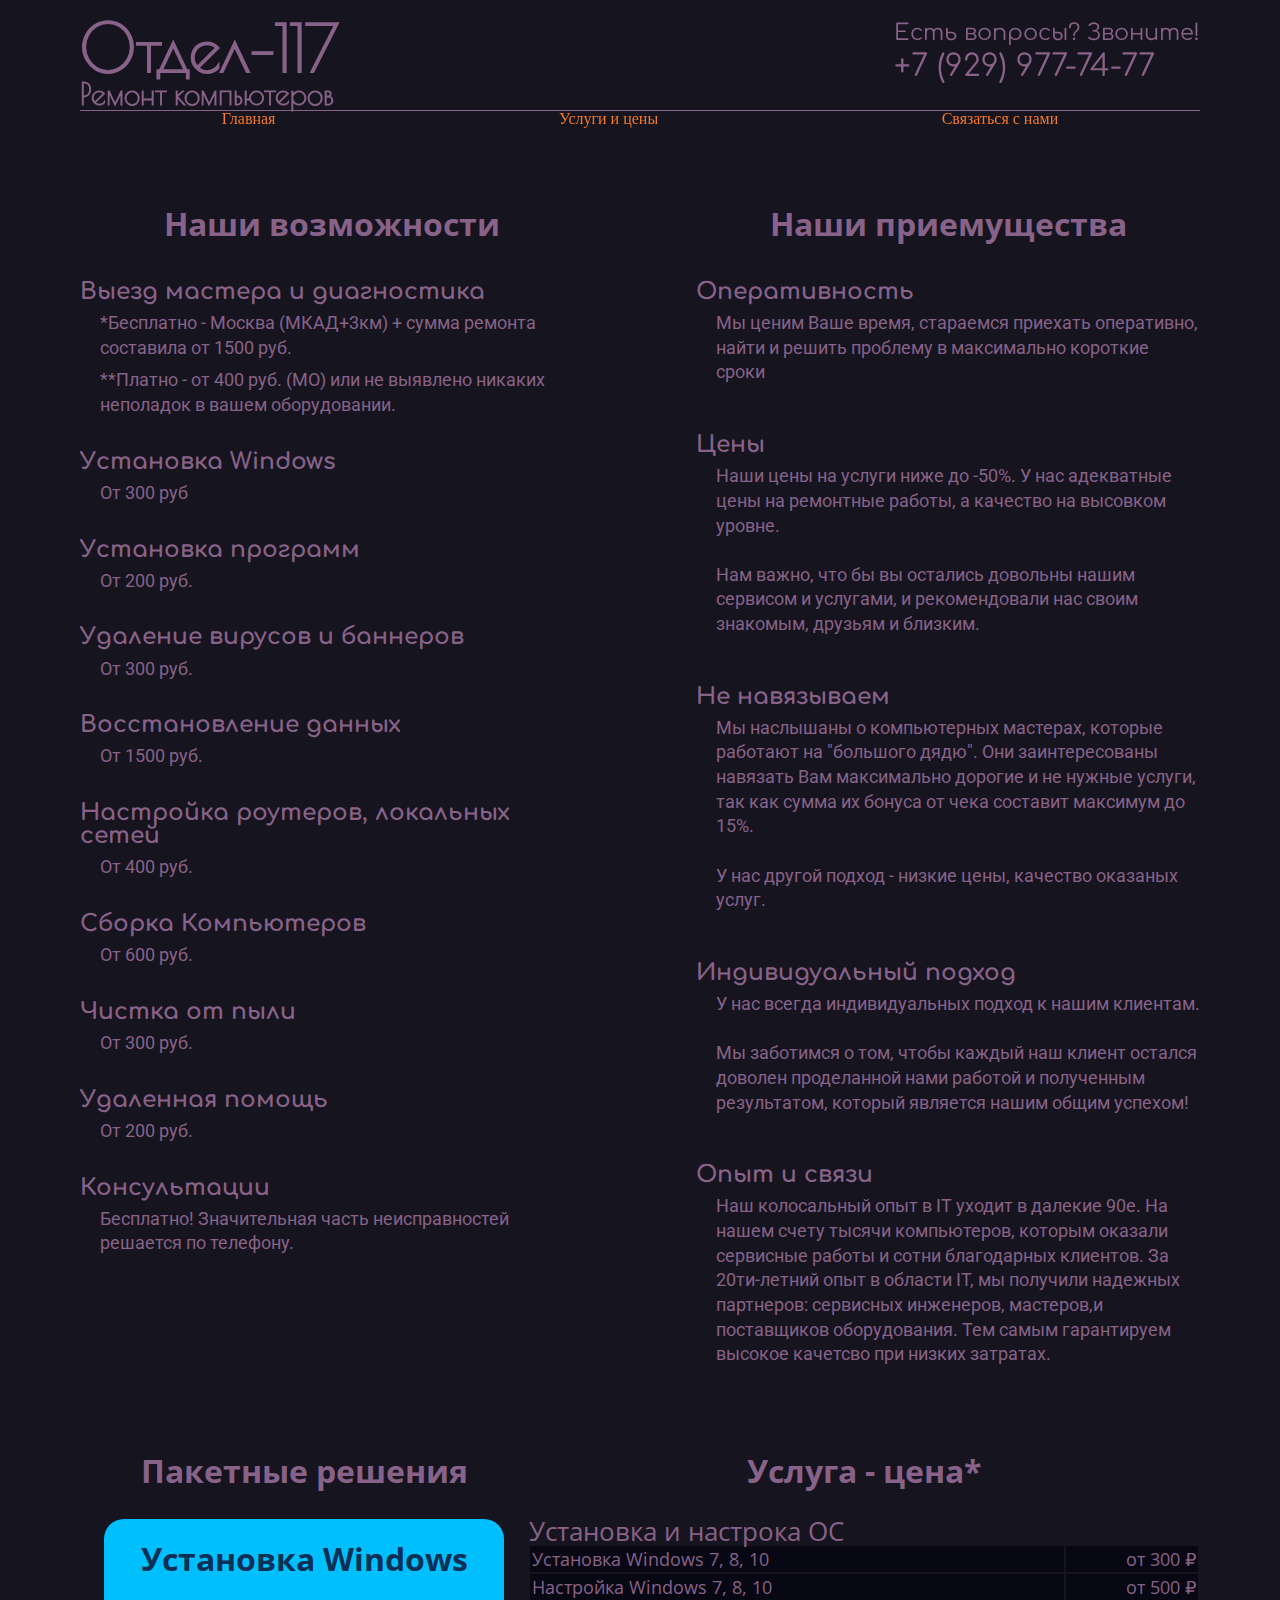
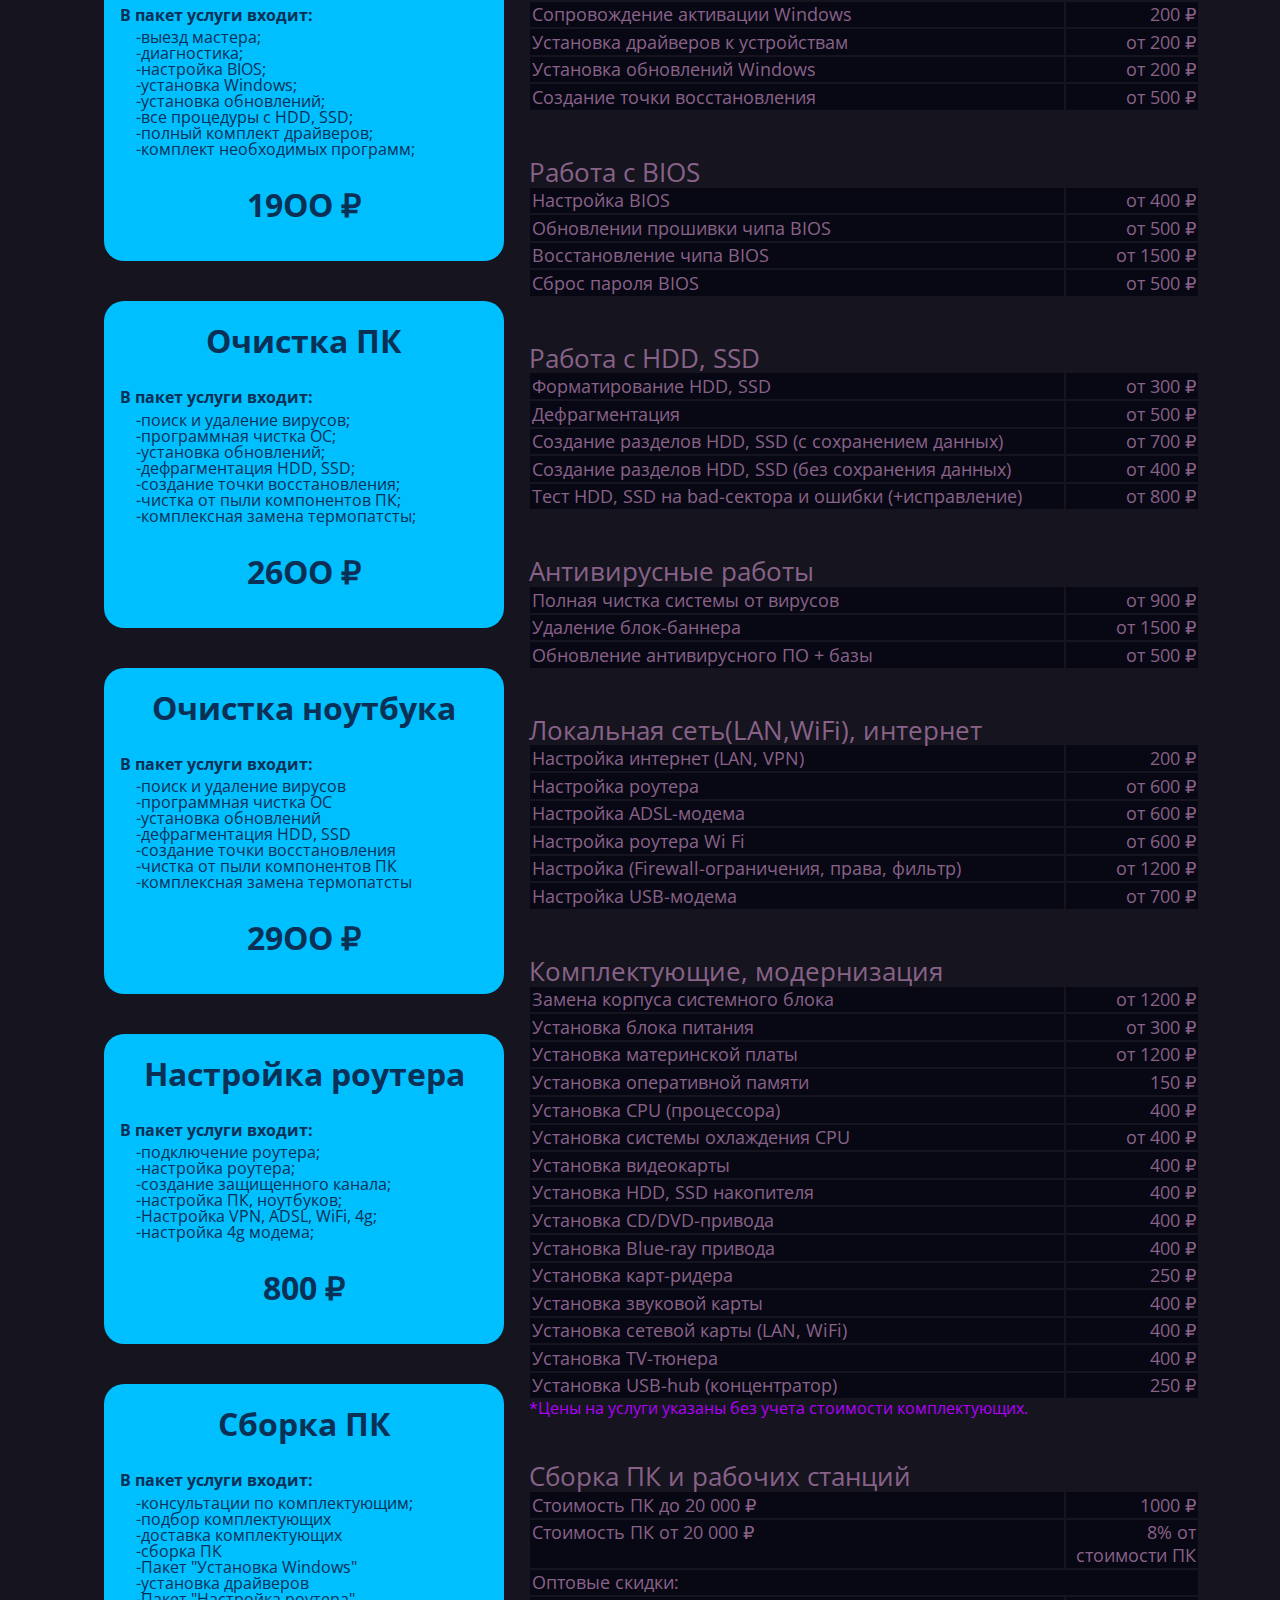
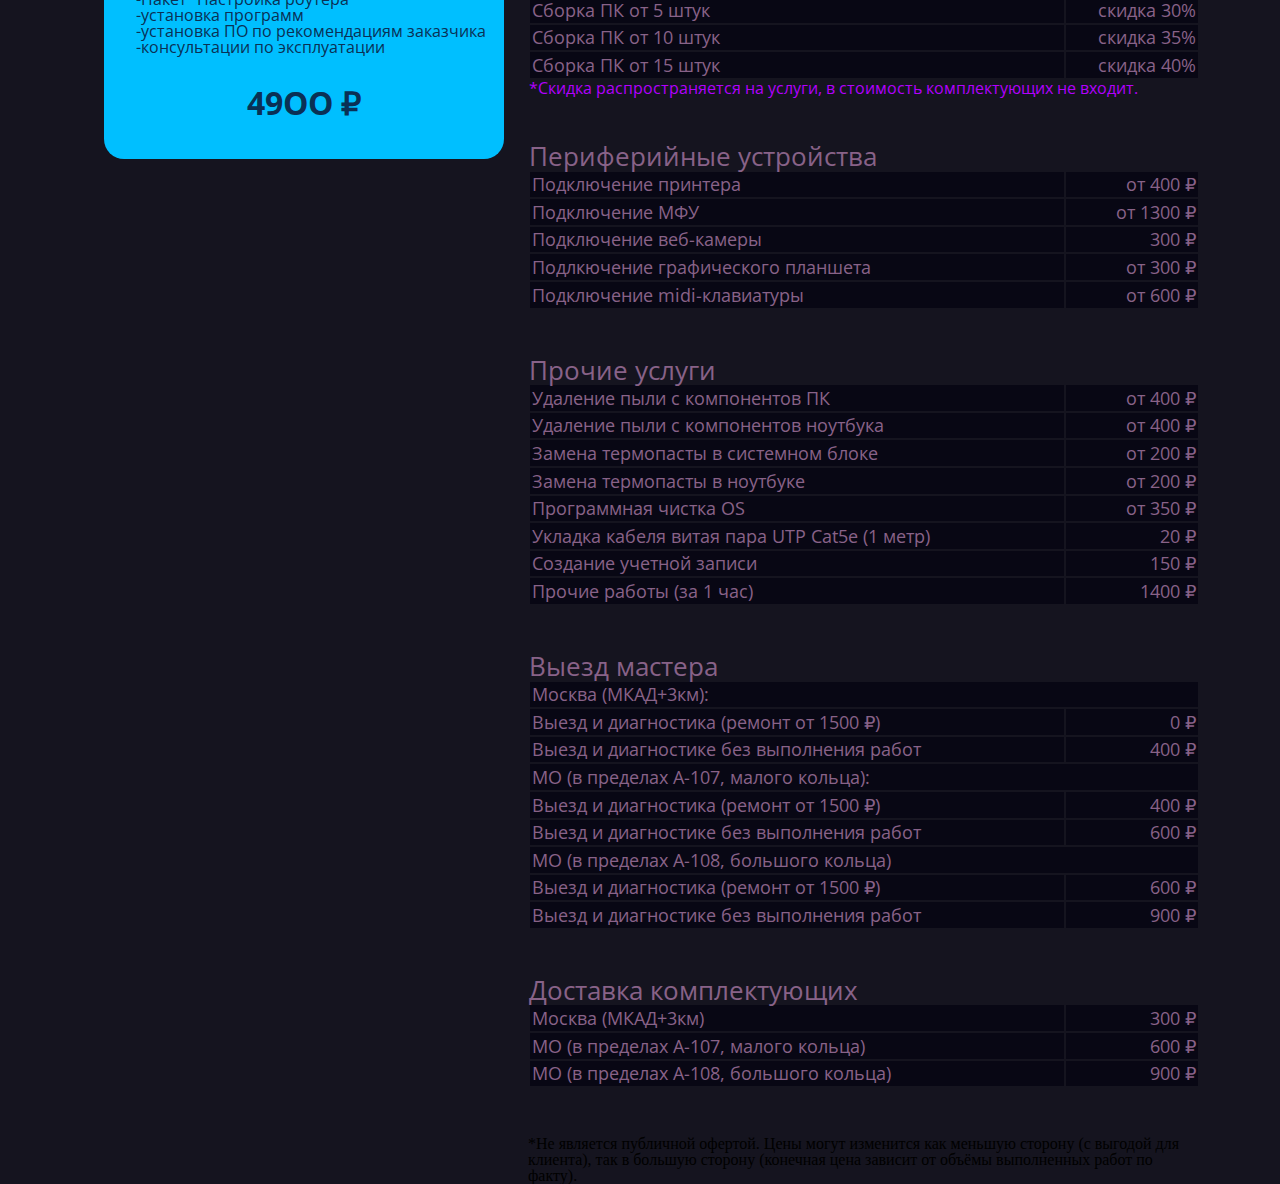
==== index.html @ b7748a97 "доработки" ====
<!DOCTYPE html>
<html lang="en" dir="ltr">
  <head>
    <!-- meta -->
    <meta charset="utf-8">
    <meta name="viewport" content="width=device-width, initial-scale=1.0">
    <!-- style -->
    <link href="./res/css/reset.css" type="text/css" rel="stylesheet">
    <link href="./res/css/style.css" type="text/css" rel="stylesheet">
    <!-- fonts -->
    <link href="https://fonts.googleapis.com/css?family=Comfortaa:400,700|Roboto:400,700" rel="stylesheet">
    <link href="https://fonts.googleapis.com/css?family=Open+Sans:400,600,700&amp;subset=cyrillic" rel="stylesheet">
    <link href="https://fonts.googleapis.com/css?family=Poiret+One" rel="stylesheet">
    <!--
        font-family: 'Roboto', sans-serif;
        font-family: 'Comfortaa', cursive;
        font-family: 'Open Sans', sans-serif;
        font-family: 'Poiret One', cursive;
    -->
    <!-- favicon -->
    <link rel="shortcut icon" href="./res/img/favicon.ico" type="image/x-icon">
    <!-- title -->
    <title>Компьютерный сервис</title>
  </head>
  <body>

    <header>
      <div class="devider">
        <section class="topSection">
          <!--- Для лого и телефона -->
          <div class="logo">
            <h2>Oтдел-117</h2>
            <h1>Ремонт компьютеров</h1>
          </div>

          <div class="telephone">
            <h3>Есть вопросы? Звоните!</h3>
            <h4>+7 (929) 977-74-77</h3>
          </div>
        </section>

        <section class="bottomSection">
          <!-- для навигации -->
          <ul>
            <li><a href="#scope">Главная</a></li>
            <li><a href="#servicesAndPrices">Услуги и цены</a></li>
            <li><a href="#">Связаться с нами</a></li>
          </ul>
        </section>
      </div>
    </header>

    <main>
        <section id="scope">
          <div class="devider">
            <!-- Возможности -->
            <div class="ourAbility">
              <h3>Наши возможности</h3>

              <div class="description">
                <h4>Выезд мастера и диагностика</h4>
                <p>*Бесплатно - Москва (МКАД+3км) + сумма ремонта составила от 1500 руб.</p>
                <p>**Платно - от 400 руб. (МО) или не выявлено никаких неполадок в вашем оборудовании.</p>
              </div>

              <div class="description">
                <h4>Установка Windows</h4>
                <p>От 300 руб</p>
              </div>

              <div class="description">
                <h4>Установка программ</h4>
                <p>От 200 руб.</p>
              </div>

              <div class="description">
                <h4>Удаление вирусов и баннеров</h4>
                <p>От 300 руб.</p>
              </div>

              <div class="description">
                <h4>Восстановление данных</h4>
                <p>От 1500 руб.</p>
              </div>

              <div class="description">
                <h4>Настройка роутеров, локальных сетей</h4>
                <p>От 400 руб.</p>
              </div>

              <div class="description">
                <h4>Сборка Компьютеров</h4>
                <p>От 600 руб.</p>
              </div>

              <div class="description">
                <h4>Чистка от пыли</h4>
                <p>От 300 руб.</p>
              </div>

              <div class="description">
                <h4>Удаленная помощь</h4>
                <p>От 200 руб.</p>
              </div>

              <div class="description">
                <h4>Консультации</h4>
                <p>Бесплатно! Значительная часть неисправностей решается по телефону.</p>
              </div>
            </div> <!-- end .ourAbility-->

            <!-- Приемущества -->
            <div class="ourAdvantage">
              <h3>Наши приемущества</h3>

              <div class="description">
                <h4>Оперативность</h4>
                <p>Мы ценим Ваше время, стараемся приехать оперативно, найти и решить проблему в максимально короткие сроки</p>
              </div>

              <div class="description">
                <h4>Цены</h4>
                <p>Наши цены на услуги ниже до -50%. У нас адекватные цены на ремонтные работы, а качество на высовком уровне. <br><br>

                  Нам важно, что бы вы остались довольны нашим сервисом и услугами, и рекомендовали нас своим знакомым, друзьям и близким.</p>
              </div>

              <div class="description">
                <h4>Не навязываем</h4>
                <p>Мы наслышаны о компьютерных мастерах, которые работают на "большого дядю". Они заинтересованы навязать Вам максимально
                  дорогие и не нужные услуги, так как сумма их бонуса от чека составит максимум до 15%.<br><br>

                  У нас другой подход - низкие цены, качество оказаных услуг.</p>
              </div>

              <div class="description">
                <h4>Индивидуальный подход</h4>
                <p>У нас всегда индивидуальных подход к нашим клиентам.​ <br><br>

                  Мы заботимся о том, чтобы каждый наш клиент остался доволен проделанной нами работой и полученным результатом, который
                  является нашим общим успехом!</p>
              </div>

              <div class="description">
                <h4>Опыт и связи</h4>
                <p>Наш колосальный опыт в IT уходит в далекие 90е. На нашем счету тысячи компьютеров, которым оказали сервисные работы и
                  сотни благодарных клиентов. За 20ти-летний опыт в области IT, мы получили надежных партнеров: сервисных инженеров,
                  мастеров,и поставщиков оборудования. Тем самым гарантируем высокое качетсво при низких затратах.</p>
              </div>
            </div><!-- end .ourAdvantage-->
          </div>
        </section>

        <section id="servicesAndPrices">
          <div class="devider">

            <div class="packageSolution">
              <!-- Пакетные решения -->
              <h3>Пакетные решения</h3>

              <div class="solutionBox">
                <h4>Установка Windows</h4>
                <ul>
                  <li>В пакет услуги входит:</li>
                  <li>-выезд мастера;</li>
                  <li>-диагностика;</li>
                  <li>-настройка BIOS;</li>
                  <li>-установка Windows;</li>
                  <li>-установка обновлений;</li>
                  <li>-все процедуры с HDD, SSD;</li>
                  <li>-полный комплект драйверов;</li>
                  <li>-комплект необходимых программ;</li>
                </ul>
                <p>19OO ₽</p>
              </div>

              <div class="solutionBox">
                <h4>Очистка ПК</h4>
                <ul>
                  <li>В пакет услуги входит:</li>
                  <li>-поиск и удаление вирусов;</li>
                  <li>-программная чистка ОС;</li>
                  <li>-установка обновлений;</li>
                  <li>-дефрагментация HDD, SSD;</li>
                  <li>-создание точки восстановления;</li>
                  <li>-чистка от пыли компонентов ПК;</li>
                  <li>-комплексная замена термопатсты;</li>
                </ul>
                <p>26OO ₽</p>
              </div>

              <div class="solutionBox">
                <h4>Очистка ноутбука</h4>
                <ul>
                  <li>В пакет услуги входит:</li>
                  <li>-поиск и удаление вирусов</li>
                  <li>-программная чистка ОС</li>
                  <li>-установка обновлений</li>
                  <li>-дефрагментация HDD, SSD</li>
                  <li>-создание точки восстановления</li>
                  <li>-чистка от пыли компонентов ПК</li>
                  <li>-комплексная замена термопатсты </li>
                </ul>
                <p>29OO ₽</p>
              </div>

              <div class="solutionBox">
                <h4>Настройка роутера</h4>
                <ul>
                  <li>В пакет услуги входит:</li>
                  <li>-подключение роутера;</li>
                  <li>-настройка роутера;</li>
                  <li>-создание защищенного канала;</li>
                  <li>-настройка ПК, ноутбуков;</li>
                  <li>-Настройка VPN, ADSL, WiFi, 4g;</li>
                  <li>-настройка 4g модема;</li>
                </ul>
                <p>800 ₽</p>
              </div>

              <div class="solutionBox">
                <h4>Сборка ПК</h4>
                <ul>
                  <li>В пакет услуги входит:</li>
                  <li>-консультации по комплектующим;</li>
                  <li>-подбор комплектующих</li>
                  <li>-доставка комплектующих</li>
                  <li>-сборка ПК</li>
                  <li>-Пакет "Установка Windows"</li>
                  <li>-установка драйверов</li>
                  <li>-Пакет "Настройка роутера"</li>
                  <li>-установка программ</li>
                  <li>-установка ПО по рекомендациям заказчика</li>
                  <li>-консультации по эксплуатации</li>
                </ul>
                <p>49OO ₽</p>
              </div>

            </div>

            <div class="miniPrice">
              <!-- услуги и цены -->
              <h3>Услуга - цена*</h3>

              <table> <!-- Установка и настрока ОС -->
                <thead>
                  <tr>
                    <th colspan="2">Установка и настрока ОС</th>
                  </tr>
                </thead>

                <tbody>
                  <tr>
                    <td>Установка Windows 7, 8, 10</td>
                    <td>от 300 ₽</td>
                  </tr>

                  <tr>
                    <td>Настройка Windows 7, 8, 10</td>
                    <td>от 500 ₽</td>
                  </tr>

                  <tr>
                    <td>Сопровождение активации Windows</td>
                    <td>200 ₽</td>
                  </tr>

                  <tr>
                    <td>Установка драйверов к устройствам</td>
                    <td>от 200 ₽</td>
                  </tr>

                  <tr>
                    <td>Установка обновлений Windows</td>
                    <td>от 200 ₽</td>
                  </tr>

                  <tr>
                    <td>Создание точки восстановления</td>
                    <td>от 500 ₽</td>
                  </tr>
                </tbody>
              </table>

              <table> <!-- Работа с BIOS -->
                <thead>
                  <tr>
                    <th colspan="2">Работа с BIOS</th>
                  </tr>
                </thead>

                <tbody>
                  <tr>
                    <td>Настройка BIOS</td>
                    <td>от 400 ₽</td>
                  </tr>
                  <tr>
                    <td>Обновлении прошивки чипа BIOS</td>
                    <td>от 500 ₽</td>
                  </tr>
                  <tr>
                    <td>Восстановление чипа BIOS</td>
                    <td>от 1500 ₽</td>
                  </tr>
                  <tr>
                    <td>Сброс пароля BIOS</td>
                    <td>от 500 ₽</td>
                  </tr>
                </tbody>
              </table>

              <table> <!-- Работа с HDD, SSD -->
                <thead>
                  <tr>
                    <th colspan="2">Работа с HDD, SSD</th>
                  </tr>
                </thead>

                <tbody>
                  <tr>
                    <td>Форматирование HDD, SSD</td>
                    <td>от 300 ₽</td>
                  </tr>
                  <tr>
                    <td>Дефрагментация</td>
                    <td>от 500 ₽</td>
                  </tr>
                  <tr>
                    <td>Создание разделов HDD, SSD (с сохранением данных)</td>
                    <td>от 700 ₽</td>
                  </tr>
                  <tr>
                    <td>Создание разделов HDD, SSD (без сохранения данных)</td>
                    <td>от 400 ₽</td>
                  </tr>
                  <tr>
                    <td>Тест HDD, SSD  на bad-сектора и ошибки (+исправление)</td>
                    <td>от 800 ₽</td>
                  </tr>
                </tbody>
              </table>

              <table> <!-- Антивирусные работы -->
                <thead>
                  <tr>
                    <th colspan="2">Антивирусные работы</th>
                  </tr>
                </thead>

                <tbody>
                  <tr>
                    <td>Полная чистка системы от вирусов</td>
                    <td>от 900 ₽</td>
                  </tr>
                  <tr>
                    <td>Удаление блок-баннера</td>
                    <td>от 1500 ₽</td>
                  </tr>
                  <tr>
                    <td>Обновление антивирусного ПО + базы</td>
                    <td>от 500 ₽</td>
                  </tr>
                </tbody>
              </table>

              <table> <!-- Локальная сеть(LAN,WiFi), интернет -->
                <thead>
                  <tr>
                    <th colspan="2">Локальная сеть(LAN,WiFi), интернет</th>
                  </tr>
                </thead>

                <tbody>
                  <tr>
                    <td>Настройка интернет (LAN, VPN)</td>
                    <td>200 ₽</td>
                  </tr>

                  <tr>
                    <td>Настройка роутера</td>
                    <td>от 600 ₽</td>
                  </tr>

                  <tr>
                    <td>Настройка ADSL-модема</td>
                    <td>от 600 ₽</td>
                  </tr>

                  <tr>
                    <td>Настройка роутера Wi Fi</td>
                    <td>от 600 ₽</td>
                  </tr>

                  <tr>
                    <td>Настройка (Firewall-ограничения, права, фильтр)</td>
                    <td>от  1200 ₽</td>
                  </tr>

                  <tr>
                    <td>Настройка USB-модема</td>
                    <td>от 700 ₽</td>
                  </tr>
                </tbody>
              </table>

              <table> <!-- Комплектующие, модернизация -->
                <thead>
                  <tr>
                    <th colspan="2">Комплектующие, модернизация</th>
                  </tr>
                </thead>

                <tbody>
                  <tr>
                    <td>Замена корпуса системного блока</td>
                    <td>от 1200 ₽</td>
                  </tr>
                  <tr>
                    <td>Установка блока питания</td>
                    <td>от 300 ₽</td>
                  </tr>
                  <tr>
                    <td>Установка материнской платы</td>
                    <td>от 1200 ₽</td>
                  </tr>
                  <tr>
                    <td>Установка оперативной памяти</td>
                    <td>150 ₽</td>
                  </tr>
                  <tr>
                    <td>Установка CPU (процессора)</td>
                    <td>400 ₽</td>
                  </tr>
                  <tr>
                    <td>Установка системы охлаждения CPU</td>
                    <td>от 400 ₽</td>
                  </tr>
                  <tr>
                    <td>Установка видеокарты</td>
                    <td>400 ₽</td>
                  </tr>
                  <tr>
                    <td>Установка HDD, SSD накопителя</td>
                    <td>400 ₽</td>
                  </tr>
                  <tr>
                    <td>Установка CD/DVD-привода</td>
                    <td>400 ₽</td>
                  </tr>
                  <tr>
                    <td>Установка Blue-ray привода</td>
                    <td>400 ₽</td>
                  </tr>
                  <tr>
                    <td>Установка карт-ридера</td>
                    <td>250 ₽</td>
                  </tr>
                  <tr>
                    <td>Установка звуковой карты</td>
                    <td>400 ₽</td>
                  </tr>
                  <tr>
                    <td>Установка сетевой карты (LAN, WiFi)</td>
                    <td>400 ₽</td>
                  </tr>
                  <tr>
                    <td>Установка TV-тюнера</td>
                    <td>400 ₽</td>
                  </tr>
                  <tr>
                    <td>Установка USB-hub (концентратор)</td>
                    <td>250 ₽</td>
                  </tr>
                </tbody>

                <tfoot>
                  <tr>
                    <td colspan="2">*Цены на услуги указаны без учета стоимости комплектующих.</td>
                  </tr>
                </tfoot>
              </table>

              <table> <!-- Сборка ПК и рабочих станций -->
                <thead>
                  <tr>
                    <th colspan="2">Сборка ПК и рабочих станций</th>
                  </tr>
                </thead>

                <tbody>
                  <tr>
                    <td>Стоимость ПК до 20 000 ₽</td>
                    <td>1000 ₽</td>
                  </tr>
                  <tr>
                    <td>Стоимость ПК от 20 000 ₽</td>
                    <td>8% от стоимости ПК</td>
                  </tr>
                  <tr>
                    <!--пустая -->
                  </tr>
                  <tr>
                    <td colspan="2">Оптовые скидки:</td>
                  </tr>
                  <tr>
                    <td>Сборка ПК от 5 штук</td>
                    <td>скидка 30%</td>
                  </tr>
                  <tr>
                    <td>Сборка ПК от 10 штук</td>
                    <td>скидка 35%</td>
                  </tr>
                  <tr>
                    <td>Сборка ПК от 15 штук</td>
                    <td>скидка 40%</td>
                  </tr>
                </tbody>

                <tfoot>
                  <tr>
                    <td colspan="2">*Скидка распространяется на услуги, в стоимость комплектующих не входит.</td>
                  </tr>
                </tfoot>
              </table>

              <table> <!-- Периферийные устройства -->
                <thead>
                  <tr>
                    <th colspan="2">Периферийные устройства</th>
                  </tr>
                </thead>

                <tbody>
                  <tr>
                    <td>Подключение принтера</td>
                    <td>от 400 ₽</td>
                  </tr>
                  <tr>
                    <td>Подключение МФУ</td>
                    <td>от 1300 ₽</td>
                  </tr>
                  <tr>
                    <td>Подключение веб-камеры</td>
                    <td>300 ₽</td>
                  </tr>
                  <tr>
                    <td>Подлкючение графического планшета</td>
                    <td>от 300 ₽</td>
                  </tr>
                  <tr>
                    <td>Подключение midi-клавиатуры</td>
                    <td>от 600 ₽</td>
                  </tr>
                </tbody>
              </table>

              <table> <!-- Прочие услуги -->
                <thead>
                  <tr>
                    <th colspan="2">Прочие услуги</th>
                  </tr>
                </thead>

                <tbody>
                  <tr>
                    <td>Удаление пыли с компонентов ПК</td>
                    <td>от 400 ₽</td>
                  </tr>
                  <tr>
                    <td>Удаление пыли с компонентов ноутбука</td>
                    <td>от 400 ₽</td>
                  </tr>
                  <tr>
                    <td>Замена термопасты в системном блоке</td>
                    <td>от 200 ₽</td>
                  </tr>
                  <tr>
                    <td>Замена термопасты в ноутбуке</td>
                    <td>от 200 ₽</td>
                  </tr>
                  <tr>
                    <td>Программная чистка OS</td>
                    <td>от 350 ₽</td>
                  </tr>
                  <tr>
                    <td>Укладка кабеля витая пара UTP Cat5e (1 метр)</td>
                    <td>20 ₽</td>
                  </tr>
                  <tr>
                    <td>Создание учетной записи</td>
                    <td>150 ₽</td>
                  </tr>
                  <tr>
                    <td>Прочие работы (за 1 час)</td>
                    <td>1400 ₽</td>
                  </tr>
                </tbody>
              </table>

              <table> <!-- Выезд мастера -->
                <thead>
                  <tr>
                    <th colspan="2">Выезд мастера</th>
                  </tr>
                </thead>

                <tbody>
                  <tr>
                    <td colspan="2">Москва (МКАД+3км):</td>
                  </tr>
                  <tr>
                    <td>Выезд и диагностика (ремонт от 1500 ₽)</td>
                    <td>0 ₽</td>
                  </tr>
                  <tr>
                    <td>Выезд и диагностике без выполнения работ</td>
                    <td>400 ₽</td>
                  </tr>
                  <tr colspan="2">
                    <!-- пустая -->
                  </tr>
                  <tr>
                    <td colspan="2">МО (в пределах А-107, малого кольца):</td>
                  </tr>
                  <tr>
                    <td>Выезд и диагностика (ремонт от 1500 ₽)</td>
                    <td>400 ₽</td>
                  </tr>
                  <tr>
                    <td>Выезд и диагностике без выполнения работ</td>
                    <td>600 ₽</td>
                  </tr>
                  <tr colspan="2">
                    <!-- пустая -->
                  </tr>
                  <tr>
                    <td colspan="2">МО (в пределах А-108, большого кольца)</td>
                  </tr>
                  <tr>
                    <td>Выезд и диагностика (ремонт от 1500 ₽)</td>
                    <td>600 ₽</td>
                  </tr>
                  <tr>
                    <td>Выезд и диагностике без выполнения работ</td>
                    <td>900 ₽</td>
                  </tr>
                </tbody>
              </table>

              <table> <!-- Доставка комплектующих -->
                <thead>
                  <tr>
                    <th colspan="2">Доставка комплектующих</th>
                  </tr>
                </thead>

                <tbody>
                  <tr>
                    <td>Москва (МКАД+3км)</td>
                    <td>300 ₽</td>
                  </tr>
                  <tr>
                    <td>МО (в пределах А-107, малого кольца)</td>
                    <td>600 ₽</td>
                  </tr>
                  <tr>
                    <td>МО (в пределах А-108, большого кольца)</td>
                    <td>900 ₽</td>
                  </tr>
                </tbody>
              </table>

              <div class="">
                <p>
                  *Не является публичной офертой. Цены могут изменится как меньшую сторону (с выгодой для клиента),
                  так в большую сторону (конечная цена зависит от объёмы выполненных работ по факту).​
                </p>
              </div>

            </div>
          </div>
        </section>


    </main>

    <footer>

    </footer>
  </body>
</html>
---- res/css/style.css ----
@charset "UTF-8";
body {
  display: flex;
  flex-direction: column;
  justify-content: center;
  align-items: center;
  font-size: 16px;
  background-color: #15141f; }
  body header {
    position: fixed;
    top: 0rem;
    z-index: 20;
    color: #886288;
    background-color: #15141f; }
    body header .devider {
      width: 70rem;
      display: flex;
      flex-direction: column;
      margin-top: 1rem; }
      body header .devider .topSection {
        display: flex;
        flex-direction: row;
        border-bottom: 1px solid #886288;
        justify-content: space-between; }
        body header .devider .topSection .logo h2 {
          font-family: 'Poiret One', cursive;
          font-size: 4rem;
          font-weight: bold; }
        body header .devider .topSection .logo h1 {
          font-family: 'Poiret One', cursive;
          font-size: 1.85rem;
          font-weight: bold; }
        body header .devider .topSection .telephone {
          margin-top: 0.4rem; }
          body header .devider .topSection .telephone h3 {
            font-family: 'Comfortaa', cursive;
            font-size: 1.4rem; }
          body header .devider .topSection .telephone h4 {
            margin-top: 0.4rem;
            font-family: 'Comfortaa', cursive;
            font-size: 1.9rem; }
      body header .devider .bottomSection ul {
        display: flex;
        justify-content: space-around; }
        body header .devider .bottomSection ul li {
          display: inline-block; }
          body header .devider .bottomSection ul li a {
            color: #f27927;
            text-decoration: none; }
  body main {
    margin-top: 10rem; }
    body main #scope {
      width: 100%;
      margin-top: 2rem;
      display: flex;
      flex-direction: row; }
      body main #scope .devider {
        width: 70rem;
        display: flex;
        flex-direction: row;
        margin-top: 1rem;
        justify-content: space-between; }
        body main #scope .devider .ourAbility {
          /* ╤Б╨╗╨╡╨▓╨░ */
          width: 45%;
          display: flex;
          flex-direction: column; }
          body main #scope .devider .ourAbility h3 {
            font-size: 2rem;
            text-align: center;
            margin-bottom: 2rem;
            font-weight: bold;
            font-family: 'Open Sans', sans-serif;
            color: #886288; }
          body main #scope .devider .ourAbility .description {
            margin-top: 0.5rem;
            margin-bottom: 1.5rem; }
            body main #scope .devider .ourAbility .description h4 {
              font-size: 1.45rem;
              font-family: 'Comfortaa', cursive;
              font-weight: bold;
              color: #886288; }
            body main #scope .devider .ourAbility .description p {
              margin-top: 0.5rem;
              margin-left: 20px;
              font-size: 1.1rem;
              font-family: 'Roboto', sans-serif;
              line-height: 1.4;
              color: #886288; }
        body main #scope .devider .ourAdvantage {
          /* ╤Б╨┐╤А╨░╨▓╨░ */
          width: 45%;
          display: flex;
          flex-direction: column; }
          body main #scope .devider .ourAdvantage h3 {
            text-align: center;
            font-size: 2rem;
            margin-bottom: 2rem;
            font-family: 'Open Sans', sans-serif;
            font-weight: bold;
            color: #886288; }
          body main #scope .devider .ourAdvantage .description {
            margin-top: 0.5rem;
            margin-bottom: 2.5rem; }
            body main #scope .devider .ourAdvantage .description h4 {
              font-size: 1.45rem;
              font-family: 'Comfortaa', cursive;
              font-weight: bold;
              color: #886288; }
            body main #scope .devider .ourAdvantage .description p {
              margin-top: 0.5rem;
              margin-left: 20px;
              font-size: 1.1rem;
              font-family: 'Roboto', sans-serif;
              line-height: 1.4;
              color: #886288; }
    body main #servicesAndPrices {
      width: 100%;
      margin-top: 2rem;
      display: flex;
      flex-direction: row; }
      body main #servicesAndPrices .devider {
        width: 70rem;
        display: flex;
        flex-direction: row;
        margin-top: 1rem; }
        body main #servicesAndPrices .devider .packageSolution {
          width: 40%; }
          body main #servicesAndPrices .devider .packageSolution h3 {
            font-size: 2rem;
            text-align: center;
            margin-bottom: 2rem;
            font-weight: bold;
            font-family: 'Open Sans', sans-serif;
            color: #886288; }
          body main #servicesAndPrices .devider .packageSolution .solutionBox {
            border-radius: 20px;
            background-color: #00BFFF;
            width: auto;
            margin: 0 1.5rem;
            margin-bottom: 2.5rem;
            color: #0A3055;
            font-family: 'Open Sans', sans-serif; }
            body main #servicesAndPrices .devider .packageSolution .solutionBox h4 {
              text-align: center;
              padding-top: 1.5rem;
              margin-bottom: 2rem;
              font-size: 2rem;
              font-weight: bold; }
            body main #servicesAndPrices .devider .packageSolution .solutionBox ul li {
              margin-left: 2rem; }
              body main #servicesAndPrices .devider .packageSolution .solutionBox ul li:first-child {
                margin-left: 1rem;
                padding-bottom: 0.4rem;
                font-weight: bold; }
            body main #servicesAndPrices .devider .packageSolution .solutionBox p {
              text-align: center;
              margin-top: 2rem;
              padding-bottom: 2.5rem;
              font-size: 2rem;
              font-weight: bold; }
        body main #servicesAndPrices .devider .miniPrice {
          width: 60%; }
          body main #servicesAndPrices .devider .miniPrice h3 {
            font-size: 2rem;
            text-align: center;
            margin-bottom: 2rem;
            font-weight: bold;
            font-family: 'Open Sans', sans-serif;
            color: #886288; }
          body main #servicesAndPrices .devider .miniPrice table {
            margin-bottom: 3rem;
            font-family: 'Open Sans', sans-serif;
            color: #886288;
            width: 100%; }
            body main #servicesAndPrices .devider .miniPrice table thead tr {
              padding-bottom: 1rem; }
              body main #servicesAndPrices .devider .miniPrice table thead tr th {
                font-size: 1.6rem;
                text-align: left; }
            body main #servicesAndPrices .devider .miniPrice table tbody {
              font-size: 1.1rem; }
              body main #servicesAndPrices .devider .miniPrice table tbody tr {
                background-color: #080714;
                line-height: 1.4rem; }
                body main #servicesAndPrices .devider .miniPrice table tbody tr td {
                  border: 2px solid #15141f;
                  padding: 0.1rem; }
                  body main #servicesAndPrices .devider .miniPrice table tbody tr td:nth-child(2) {
                    text-align: right;
                    width: 20%; }
            body main #servicesAndPrices .devider .miniPrice table tfoot {
              color: #b200fd; }

/*# sourceMappingURL=style.css.map */
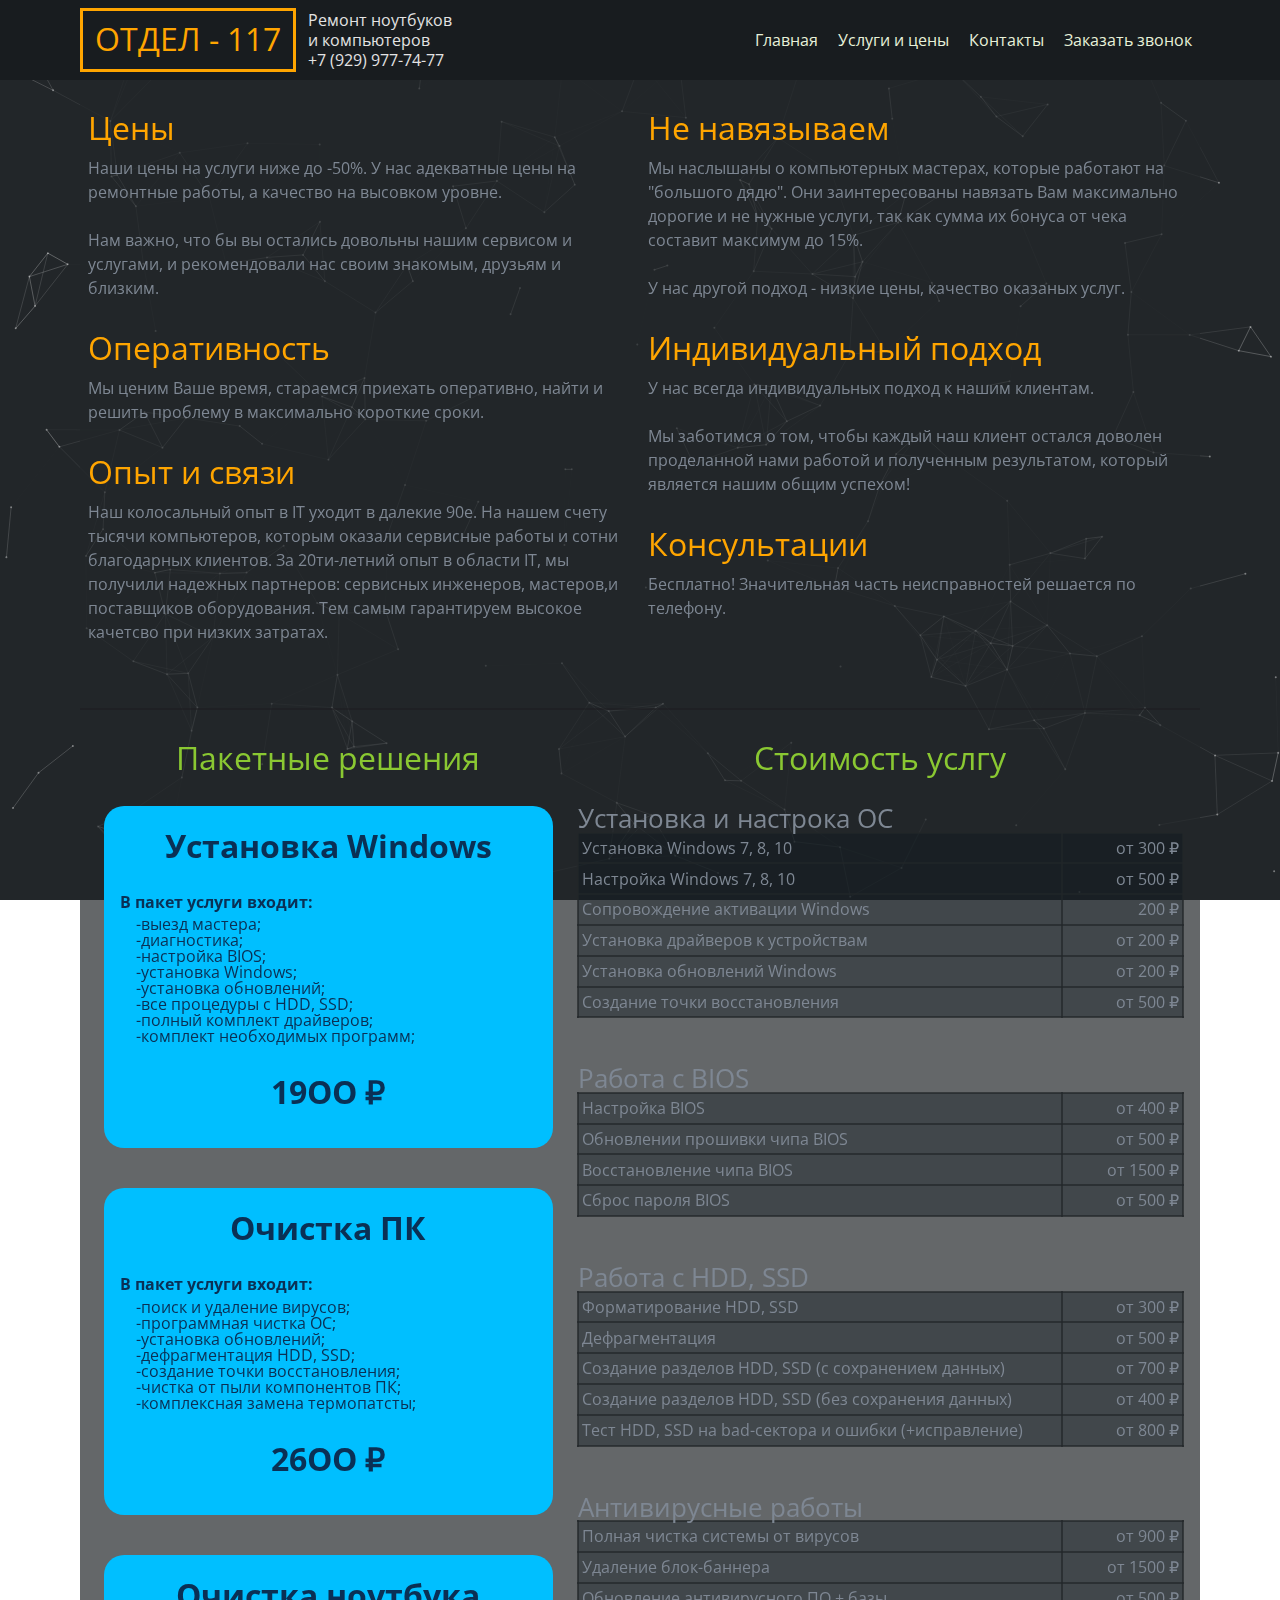
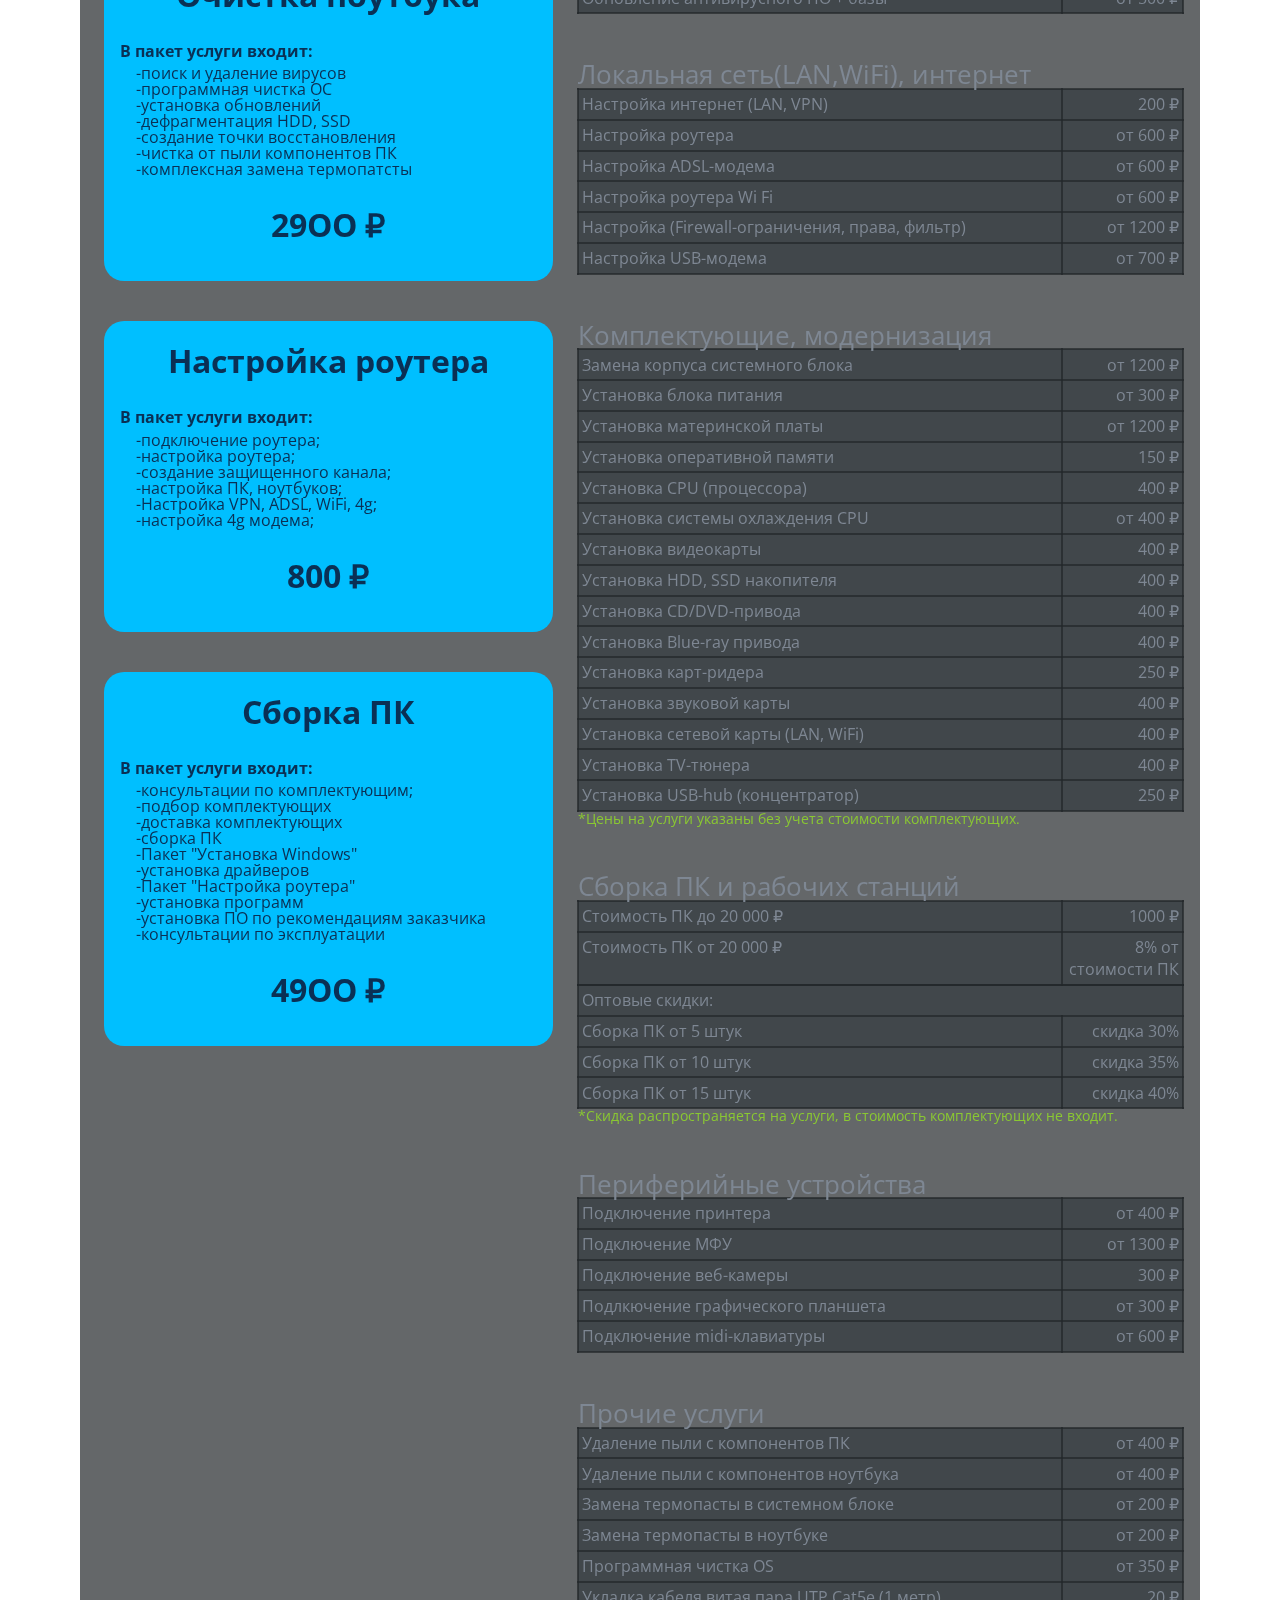
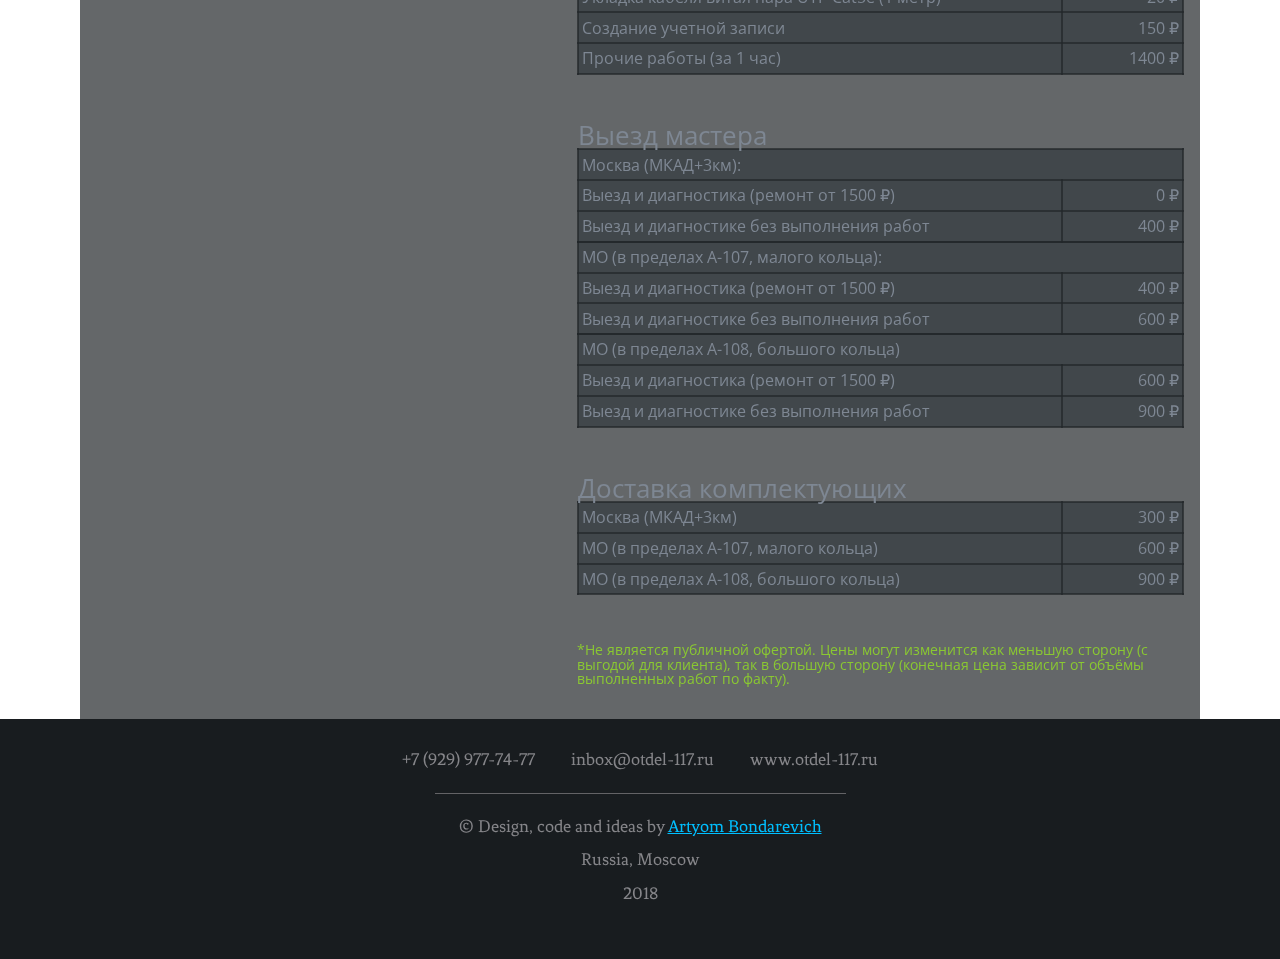
==== commit 352ccd5b: "полная переработка дизайна" ====
--- a/index.html
+++ b/index.html
@@ -8,14 +8,11 @@
     <link href="./res/css/reset.css" type="text/css" rel="stylesheet">
     <link href="./res/css/style.css" type="text/css" rel="stylesheet">
     <!-- fonts -->
-    <link href="https://fonts.googleapis.com/css?family=Comfortaa:400,700|Roboto:400,700" rel="stylesheet">
-    <link href="https://fonts.googleapis.com/css?family=Open+Sans:400,600,700&amp;subset=cyrillic" rel="stylesheet">
-    <link href="https://fonts.googleapis.com/css?family=Poiret+One" rel="stylesheet">
+    <link href="https://fonts.googleapis.com/css?family=Open+Sans:300,400,700" rel="stylesheet">
+    <link href="https://fonts.googleapis.com/css?family=Fenix" rel="stylesheet">
     <!--
-        font-family: 'Roboto', sans-serif;
-        font-family: 'Comfortaa', cursive;
-        font-family: 'Open Sans', sans-serif;
-        font-family: 'Poiret One', cursive;
+    font-family: 'Open Sans', sans-serif;
+    font-family: 'Fenix', serif;
     -->
     <!-- favicon -->
     <link rel="shortcut icon" href="./res/img/favicon.ico" type="image/x-icon">
@@ -24,138 +21,108 @@
   </head>
   <body>
 
-    <header>
+    <!-- particles.js container -->
+    <div id="particles-js"></div>
+
+    <header id="top-header">
       <div class="devider">
-        <section class="topSection">
-          <!--- Для лого и телефона -->
+        <div class="main-logo">
           <div class="logo">
-            <h2>Oтдел-117</h2>
-            <h1>Ремонт компьютеров</h1>
+            <h2>Отдел - 117</h2>
           </div>
-
-          <div class="telephone">
-            <h3>Есть вопросы? Звоните!</h3>
-            <h4>+7 (929) 977-74-77</h3>
+          <ul class="slogan">
+            <li>Ремонт ноутбуков</li>
+            <li>и компьютеров</li>
+            <li>+7 (929) 977-74-77</li>
+          </ul>
+        </div>
+
+        <nav class="main-nav">
+          <ul>
+            <li><a href="#">Главная</a></li>
+            <li><a href="#">Услуги и цены</a></li>
+            <li><a href="#">Контакты</a></li>
+            <li><a href="#">Заказать звонок</a></li>
+          </ul>
+        </nav>
+      </div>
+    </header>
+
+    <!-- main content -->
+    <div id="content-wrapper">
+      <div class="devider">
+        <section id="presentation">
+          <div class="double-block">
+            <div class="left-block-presentation">
+              <div class="segment-presentation">
+                <!-- Цены -->
+                <div class="segment-presentation">
+                  <h3>Цены</h3>
+                  <p>
+                    Наши цены на услуги ниже до -50%. У нас адекватные цены на ремонтные работы, а качество на высовком уровне. <br> <br>
+
+                    Нам важно, что бы вы остались довольны нашим сервисом и услугами, и рекомендовали нас своим знакомым, друзьям и близким.
+                  </p>
+                </div>
+                <!-- Оперативность -->
+                <div class="segment-presentation">
+                  <h3>Оперативность</h3>
+                  <p>
+                    Мы ценим Ваше время, стараемся приехать оперативно, найти и решить проблему в максимально короткие сроки.
+                  </p>
+                </div>
+                <!-- Опыт и связи -->
+                <div class="segment-presentation">
+                  <h3>Опыт и связи</h3>
+                  <p>
+                    Наш колосальный опыт в IT уходит в далекие 90е. На нашем счету тысячи компьютеров, которым оказали сервисные
+                    работы и сотни благодарных клиентов. За 20ти-летний опыт в области IT, мы получили надежных партнеров: сервисных
+                    инженеров, мастеров,и поставщиков оборудования. Тем самым гарантируем высокое качетсво при низких затратах.
+                  </p>
+                </div>
+              </div><!-- .segment-presentation -->
+            </div><!-- .left-block-presentation -->
+
+            <div class="right-block-presentation">
+              <div class="segment-presentation">
+                <!-- Не навязываем -->
+                <div class="segment-presentation">
+                  <h3>Не навязываем</h3>
+                  <p>
+                    Мы наслышаны о компьютерных мастерах, которые работают на "большого дядю". Они заинтересованы навязать Вам
+                    максимально дорогие и не нужные услуги, так как сумма их бонуса от чека составит максимум до 15%. <br><br>
+
+                    У нас другой подход - низкие цены, качество оказаных услуг.
+                  </p>
+                </div>
+                <!-- индивидуальный подход -->
+                <div class="segment-presentation">
+                  <h3>Индивидуальный подход</h3>
+                  <p>
+                    У нас всегда индивидуальных подход к нашим клиентам.​ <br><br>
+
+                    Мы заботимся о том, чтобы каждый наш клиент остался доволен проделанной нами работой и полученным результатом,
+                     который является нашим общим успехом!
+                  </p>
+                </div>
+                <!-- консультации -->
+                <div class="segment-presentation">
+                  <h3>Консультации</h3>
+                  <p>
+                    Бесплатно! Значительная часть неисправностей решается по телефону.
+                  </p>
+                </div>
+              </div> <!-- .segment-presentation -->
+            </div> <!-- .right-block-presentation -->
           </div>
         </section>
 
-        <section class="bottomSection">
-          <!-- для навигации -->
-          <ul>
-            <li><a href="#scope">Главная</a></li>
-            <li><a href="#servicesAndPrices">Услуги и цены</a></li>
-            <li><a href="#">Связаться с нами</a></li>
-          </ul>
-        </section>
-      </div>
-    </header>
-
-    <main>
-        <section id="scope">
-          <div class="devider">
-            <!-- Возможности -->
-            <div class="ourAbility">
-              <h3>Наши возможности</h3>
-
-              <div class="description">
-                <h4>Выезд мастера и диагностика</h4>
-                <p>*Бесплатно - Москва (МКАД+3км) + сумма ремонта составила от 1500 руб.</p>
-                <p>**Платно - от 400 руб. (МО) или не выявлено никаких неполадок в вашем оборудовании.</p>
-              </div>
-
-              <div class="description">
-                <h4>Установка Windows</h4>
-                <p>От 300 руб</p>
-              </div>
-
-              <div class="description">
-                <h4>Установка программ</h4>
-                <p>От 200 руб.</p>
-              </div>
-
-              <div class="description">
-                <h4>Удаление вирусов и баннеров</h4>
-                <p>От 300 руб.</p>
-              </div>
-
-              <div class="description">
-                <h4>Восстановление данных</h4>
-                <p>От 1500 руб.</p>
-              </div>
-
-              <div class="description">
-                <h4>Настройка роутеров, локальных сетей</h4>
-                <p>От 400 руб.</p>
-              </div>
-
-              <div class="description">
-                <h4>Сборка Компьютеров</h4>
-                <p>От 600 руб.</p>
-              </div>
-
-              <div class="description">
-                <h4>Чистка от пыли</h4>
-                <p>От 300 руб.</p>
-              </div>
-
-              <div class="description">
-                <h4>Удаленная помощь</h4>
-                <p>От 200 руб.</p>
-              </div>
-
-              <div class="description">
-                <h4>Консультации</h4>
-                <p>Бесплатно! Значительная часть неисправностей решается по телефону.</p>
-              </div>
-            </div> <!-- end .ourAbility-->
-
-            <!-- Приемущества -->
-            <div class="ourAdvantage">
-              <h3>Наши приемущества</h3>
-
-              <div class="description">
-                <h4>Оперативность</h4>
-                <p>Мы ценим Ваше время, стараемся приехать оперативно, найти и решить проблему в максимально короткие сроки</p>
-              </div>
-
-              <div class="description">
-                <h4>Цены</h4>
-                <p>Наши цены на услуги ниже до -50%. У нас адекватные цены на ремонтные работы, а качество на высовком уровне. <br><br>
-
-                  Нам важно, что бы вы остались довольны нашим сервисом и услугами, и рекомендовали нас своим знакомым, друзьям и близким.</p>
-              </div>
-
-              <div class="description">
-                <h4>Не навязываем</h4>
-                <p>Мы наслышаны о компьютерных мастерах, которые работают на "большого дядю". Они заинтересованы навязать Вам максимально
-                  дорогие и не нужные услуги, так как сумма их бонуса от чека составит максимум до 15%.<br><br>
-
-                  У нас другой подход - низкие цены, качество оказаных услуг.</p>
-              </div>
-
-              <div class="description">
-                <h4>Индивидуальный подход</h4>
-                <p>У нас всегда индивидуальных подход к нашим клиентам.​ <br><br>
-
-                  Мы заботимся о том, чтобы каждый наш клиент остался доволен проделанной нами работой и полученным результатом, который
-                  является нашим общим успехом!</p>
-              </div>
-
-              <div class="description">
-                <h4>Опыт и связи</h4>
-                <p>Наш колосальный опыт в IT уходит в далекие 90е. На нашем счету тысячи компьютеров, которым оказали сервисные работы и
-                  сотни благодарных клиентов. За 20ти-летний опыт в области IT, мы получили надежных партнеров: сервисных инженеров,
-                  мастеров,и поставщиков оборудования. Тем самым гарантируем высокое качетсво при низких затратах.</p>
-              </div>
-            </div><!-- end .ourAdvantage-->
-          </div>
-        </section>
-
-        <section id="servicesAndPrices">
-          <div class="devider">
-
-            <div class="packageSolution">
-              <!-- Пакетные решения -->
+        <div class="just-line"></div>
+
+        <section id="price">
+          <div class="double-block">
+            <!-- пакетные решения -->
+            <div class="package-solution">
               <h3>Пакетные решения</h3>
 
               <div class="solutionBox">
@@ -235,12 +202,11 @@
                 </ul>
                 <p>49OO ₽</p>
               </div>
-
             </div>
 
-            <div class="miniPrice">
-              <!-- услуги и цены -->
-              <h3>Услуга - цена*</h3>
+            <!-- прайс -->
+            <div class="cost-services">
+              <h3>Стоимость услгу</h3>
 
               <table> <!-- Установка и настрока ОС -->
                 <thead>
@@ -670,22 +636,41 @@
                 </tbody>
               </table>
 
-              <div class="">
+              <div class="cost-discription">
                 <p>
                   *Не является публичной офертой. Цены могут изменится как меньшую сторону (с выгодой для клиента),
                   так в большую сторону (конечная цена зависит от объёмы выполненных работ по факту).​
                 </p>
               </div>
-
             </div>
+
           </div>
         </section>
 
 
-    </main>
-
-    <footer>
-
-    </footer>
+      </div>
+
+      <footer>
+        <div class="contact">
+        <ul>
+          <li><i class="fas fa-phone"></i> +7 (929) 977-74-77</li>
+          <li><i class="fas fa-envelope"></i> inbox@otdel-117.ru</li>
+          <li><i class="fas fa-globe"></i> www.otdel-117.ru</li>
+        </ul>
+      </div>
+      <div class="copyright">
+        <ul>
+          <li>&copy; Design, code and ideas by <a href="http://www.bondarevich.com">Artyom Bondarevich</a> </li>
+          <li>Russia, Moscow</li>
+          <li>2018</li>
+        </ul>
+      </div>
+      </footer>
+
+    </div>
+
+    <!-- scripts -->
+    <script src="./res/js/particles/particles.js"></script>
+    <script src="./res/js/particles/config.js"></script>
   </body>
 </html>
--- a/res/css/style.css
+++ b/res/css/style.css
@@ -1,195 +1,209 @@
-@charset "UTF-8";
 body {
+  margin: 0;
+  padding: 0;
+  font-size: 16px;
+  font-family: 'Open Sans', sans-serif; }
+
+#particles-js {
+  position: fixed;
+  z-index: 1;
+  width: 100%;
+  height: 100%;
+  top: 0;
+  left: 0;
+  background-color: #222629;
+  background-size: cover;
+  background-position: 50% 50%;
+  background-repeat: no-repeat; }
+
+#top-header {
+  position: fixed;
+  z-index: 10;
+  width: 100%;
+  top: 0;
+  left: 0;
+  background-color: #181C1F;
+  height: 5rem;
+  display: flex;
+  justify-content: center; }
+  #top-header .devider {
+    width: 70rem;
+    display: flex;
+    flex-direction: row;
+    justify-content: space-between;
+    align-items: center; }
+    #top-header .devider .main-logo {
+      display: flex;
+      flex-direction: row; }
+      #top-header .devider .main-logo .logo {
+        border: 3px solid #FFA500; }
+        #top-header .devider .main-logo .logo h2 {
+          display: inline-block;
+          text-transform: uppercase;
+          color: #FFA500;
+          font-size: 2rem;
+          padding: 0.75rem; }
+      #top-header .devider .main-logo .slogan {
+        color: #E3E3E3;
+        margin-left: 0.75rem; }
+        #top-header .devider .main-logo .slogan li {
+          margin: 0.25rem 0; }
+    #top-header .devider .main-nav ul li {
+      display: inline-block;
+      margin: 0 0.5rem; }
+      #top-header .devider .main-nav ul li a {
+        color: #E7F1D9;
+        text-decoration: none; }
+
+#content-wrapper {
+  position: relative;
+  z-index: 2;
+  top: 5rem;
+  left: 0;
   display: flex;
   flex-direction: column;
   justify-content: center;
-  align-items: center;
-  font-size: 16px;
-  background-color: #15141f; }
-  body header {
-    position: fixed;
-    top: 0rem;
-    z-index: 20;
-    color: #886288;
-    background-color: #15141f; }
-    body header .devider {
-      width: 70rem;
-      display: flex;
-      flex-direction: column;
-      margin-top: 1rem; }
-      body header .devider .topSection {
+  align-items: center; }
+  #content-wrapper .devider {
+    width: 70rem;
+    background-color: rgba(34, 38, 41, 0.7); }
+    #content-wrapper .devider #presentation {
+      margin-top: 2rem; }
+      #content-wrapper .devider #presentation .double-block {
+        width: 100%;
+        height: auto;
         display: flex;
-        flex-direction: row;
-        border-bottom: 1px solid #886288;
-        justify-content: space-between; }
-        body header .devider .topSection .logo h2 {
-          font-family: 'Poiret One', cursive;
-          font-size: 4rem;
-          font-weight: bold; }
-        body header .devider .topSection .logo h1 {
-          font-family: 'Poiret One', cursive;
-          font-size: 1.85rem;
-          font-weight: bold; }
-        body header .devider .topSection .telephone {
-          margin-top: 0.4rem; }
-          body header .devider .topSection .telephone h3 {
-            font-family: 'Comfortaa', cursive;
-            font-size: 1.4rem; }
-          body header .devider .topSection .telephone h4 {
-            margin-top: 0.4rem;
-            font-family: 'Comfortaa', cursive;
-            font-size: 1.9rem; }
-      body header .devider .bottomSection ul {
-        display: flex;
-        justify-content: space-around; }
-        body header .devider .bottomSection ul li {
-          display: inline-block; }
-          body header .devider .bottomSection ul li a {
-            color: #f27927;
-            text-decoration: none; }
-  body main {
-    margin-top: 10rem; }
-    body main #scope {
+        flex-direction: row; }
+        #content-wrapper .devider #presentation .double-block .left-block-presentation {
+          width: 50%; }
+          #content-wrapper .devider #presentation .double-block .left-block-presentation .segment-presentation {
+            margin-bottom: 2rem; }
+            #content-wrapper .devider #presentation .double-block .left-block-presentation .segment-presentation h3 {
+              color: orange;
+              font-size: 2rem;
+              margin-bottom: 0.75rem;
+              margin-left: 0.5rem; }
+            #content-wrapper .devider #presentation .double-block .left-block-presentation .segment-presentation p {
+              color: #7e8793;
+              margin: 0 0.5rem;
+              line-height: 1.5; }
+        #content-wrapper .devider #presentation .double-block .right-block-presentation {
+          width: 50%; }
+          #content-wrapper .devider #presentation .double-block .right-block-presentation .segment-presentation {
+            margin-bottom: 2rem; }
+            #content-wrapper .devider #presentation .double-block .right-block-presentation .segment-presentation h3 {
+              color: orange;
+              font-size: 2rem;
+              margin-bottom: 0.75rem;
+              margin-left: 0.5rem; }
+            #content-wrapper .devider #presentation .double-block .right-block-presentation .segment-presentation p {
+              color: #7e8793;
+              margin: 0 0.5rem;
+              line-height: 1.5; }
+    #content-wrapper .devider .just-line {
       width: 100%;
-      margin-top: 2rem;
+      margin: 2rem 0;
+      border-bottom: 2px solid rgba(28, 28, 31, 0.5); }
+    #content-wrapper .devider #price .double-block {
+      width: 100%;
+      height: auto;
       display: flex;
       flex-direction: row; }
-      body main #scope .devider {
-        width: 70rem;
-        display: flex;
-        flex-direction: row;
-        margin-top: 1rem;
-        justify-content: space-between; }
-        body main #scope .devider .ourAbility {
-          /* ╤Б╨╗╨╡╨▓╨░ */
-          width: 45%;
-          display: flex;
-          flex-direction: column; }
-          body main #scope .devider .ourAbility h3 {
+      #content-wrapper .devider #price .double-block .package-solution {
+        width: 45%; }
+        #content-wrapper .devider #price .double-block .package-solution h3 {
+          font-size: 2rem;
+          text-align: center;
+          margin-bottom: 2rem;
+          color: #8ac832; }
+        #content-wrapper .devider #price .double-block .package-solution .solutionBox {
+          border-radius: 20px;
+          background-color: #00BFFF;
+          width: auto;
+          margin: 0 1.5rem;
+          margin-bottom: 2.5rem;
+          color: #0A3055;
+          font-family: 'Open Sans', sans-serif; }
+          #content-wrapper .devider #price .double-block .package-solution .solutionBox h4 {
+            text-align: center;
+            padding-top: 1.5rem;
+            margin-bottom: 2rem;
             font-size: 2rem;
+            font-weight: bold; }
+          #content-wrapper .devider #price .double-block .package-solution .solutionBox ul li {
+            margin-left: 2rem; }
+            #content-wrapper .devider #price .double-block .package-solution .solutionBox ul li:first-child {
+              margin-left: 1rem;
+              padding-bottom: 0.4rem;
+              font-weight: bold; }
+          #content-wrapper .devider #price .double-block .package-solution .solutionBox p {
             text-align: center;
-            margin-bottom: 2rem;
-            font-weight: bold;
-            font-family: 'Open Sans', sans-serif;
-            color: #886288; }
-          body main #scope .devider .ourAbility .description {
-            margin-top: 0.5rem;
-            margin-bottom: 1.5rem; }
-            body main #scope .devider .ourAbility .description h4 {
-              font-size: 1.45rem;
-              font-family: 'Comfortaa', cursive;
-              font-weight: bold;
-              color: #886288; }
-            body main #scope .devider .ourAbility .description p {
-              margin-top: 0.5rem;
-              margin-left: 20px;
-              font-size: 1.1rem;
-              font-family: 'Roboto', sans-serif;
-              line-height: 1.4;
-              color: #886288; }
-        body main #scope .devider .ourAdvantage {
-          /* ╤Б╨┐╤А╨░╨▓╨░ */
-          width: 45%;
-          display: flex;
-          flex-direction: column; }
-          body main #scope .devider .ourAdvantage h3 {
-            text-align: center;
+            margin-top: 2rem;
+            padding-bottom: 2.5rem;
             font-size: 2rem;
-            margin-bottom: 2rem;
-            font-family: 'Open Sans', sans-serif;
-            font-weight: bold;
-            color: #886288; }
-          body main #scope .devider .ourAdvantage .description {
-            margin-top: 0.5rem;
-            margin-bottom: 2.5rem; }
-            body main #scope .devider .ourAdvantage .description h4 {
-              font-size: 1.45rem;
-              font-family: 'Comfortaa', cursive;
-              font-weight: bold;
-              color: #886288; }
-            body main #scope .devider .ourAdvantage .description p {
-              margin-top: 0.5rem;
-              margin-left: 20px;
-              font-size: 1.1rem;
-              font-family: 'Roboto', sans-serif;
-              line-height: 1.4;
-              color: #886288; }
-    body main #servicesAndPrices {
-      width: 100%;
-      margin-top: 2rem;
-      display: flex;
-      flex-direction: row; }
-      body main #servicesAndPrices .devider {
-        width: 70rem;
-        display: flex;
-        flex-direction: row;
-        margin-top: 1rem; }
-        body main #servicesAndPrices .devider .packageSolution {
-          width: 40%; }
-          body main #servicesAndPrices .devider .packageSolution h3 {
-            font-size: 2rem;
-            text-align: center;
-            margin-bottom: 2rem;
-            font-weight: bold;
-            font-family: 'Open Sans', sans-serif;
-            color: #886288; }
-          body main #servicesAndPrices .devider .packageSolution .solutionBox {
-            border-radius: 20px;
-            background-color: #00BFFF;
-            width: auto;
-            margin: 0 1.5rem;
-            margin-bottom: 2.5rem;
-            color: #0A3055;
-            font-family: 'Open Sans', sans-serif; }
-            body main #servicesAndPrices .devider .packageSolution .solutionBox h4 {
-              text-align: center;
-              padding-top: 1.5rem;
-              margin-bottom: 2rem;
-              font-size: 2rem;
-              font-weight: bold; }
-            body main #servicesAndPrices .devider .packageSolution .solutionBox ul li {
-              margin-left: 2rem; }
-              body main #servicesAndPrices .devider .packageSolution .solutionBox ul li:first-child {
-                margin-left: 1rem;
-                padding-bottom: 0.4rem;
-                font-weight: bold; }
-            body main #servicesAndPrices .devider .packageSolution .solutionBox p {
-              text-align: center;
-              margin-top: 2rem;
-              padding-bottom: 2.5rem;
-              font-size: 2rem;
-              font-weight: bold; }
-        body main #servicesAndPrices .devider .miniPrice {
-          width: 60%; }
-          body main #servicesAndPrices .devider .miniPrice h3 {
-            font-size: 2rem;
-            text-align: center;
-            margin-bottom: 2rem;
-            font-weight: bold;
-            font-family: 'Open Sans', sans-serif;
-            color: #886288; }
-          body main #servicesAndPrices .devider .miniPrice table {
-            margin-bottom: 3rem;
-            font-family: 'Open Sans', sans-serif;
-            color: #886288;
-            width: 100%; }
-            body main #servicesAndPrices .devider .miniPrice table thead tr {
-              padding-bottom: 1rem; }
-              body main #servicesAndPrices .devider .miniPrice table thead tr th {
-                font-size: 1.6rem;
-                text-align: left; }
-            body main #servicesAndPrices .devider .miniPrice table tbody {
-              font-size: 1.1rem; }
-              body main #servicesAndPrices .devider .miniPrice table tbody tr {
-                background-color: #080714;
-                line-height: 1.4rem; }
-                body main #servicesAndPrices .devider .miniPrice table tbody tr td {
-                  border: 2px solid #15141f;
-                  padding: 0.1rem; }
-                  body main #servicesAndPrices .devider .miniPrice table tbody tr td:nth-child(2) {
-                    text-align: right;
-                    width: 20%; }
-            body main #servicesAndPrices .devider .miniPrice table tfoot {
-              color: #b200fd; }
-
-/*# sourceMappingURL=style.css.map */
+            font-weight: bold; }
+      #content-wrapper .devider #price .double-block .cost-services {
+        width: 55%;
+        margin-right: 1rem; }
+        #content-wrapper .devider #price .double-block .cost-services h3 {
+          font-size: 2rem;
+          text-align: center;
+          margin-bottom: 2rem;
+          color: #8ac832; }
+        #content-wrapper .devider #price .double-block .cost-services table {
+          margin-bottom: 3rem;
+          color: #7e8793;
+          width: 100%; }
+          #content-wrapper .devider #price .double-block .cost-services table thead tr {
+            padding-bottom: 1rem; }
+            #content-wrapper .devider #price .double-block .cost-services table thead tr th {
+              font-size: 1.6rem;
+              text-align: left; }
+          #content-wrapper .devider #price .double-block .cost-services table tbody {
+            font-size: 1rem; }
+            #content-wrapper .devider #price .double-block .cost-services table tbody tr {
+              background-color: rgba(13, 22, 29, 0.4);
+              line-height: 1.4rem; }
+              #content-wrapper .devider #price .double-block .cost-services table tbody tr td {
+                padding: 0.2rem;
+                border: 2px solid rgba(34, 38, 41, 0.7); }
+                #content-wrapper .devider #price .double-block .cost-services table tbody tr td:nth-child(2) {
+                  text-align: right;
+                  width: 20%; }
+          #content-wrapper .devider #price .double-block .cost-services table tfoot {
+            color: #8ac832;
+            font-size: 0.9rem; }
+        #content-wrapper .devider #price .double-block .cost-services .cost-discription {
+          margin-bottom: 2rem; }
+          #content-wrapper .devider #price .double-block .cost-services .cost-discription p {
+            color: #8ac832;
+            font-size: 0.9rem; }
+  #content-wrapper footer {
+    width: 100%;
+    font-family: 'Fenix', serif;
+    height: 15rem;
+    background-color: #181C1F;
+    display: flex;
+    justify-content: center;
+    align-items: center;
+    flex-direction: column; }
+    #content-wrapper footer .contact ul li {
+      display: inline-block;
+      margin: 0 1rem;
+      font-size: 1.1rem;
+      color: #858589; }
+    #content-wrapper footer .copyright {
+      margin-top: 1.5rem;
+      border-top: 1px solid #636366; }
+      #content-wrapper footer .copyright ul {
+        padding: 1rem;
+        font-size: 1.1rem;
+        color: #858589; }
+        #content-wrapper footer .copyright ul li {
+          text-align: center;
+          padding: 0.50rem; }
+          #content-wrapper footer .copyright ul li a {
+            text-decoration: underline;
+            color: deepskyblue; }
+
+/*# sourceMappingURL=style2.css.map */
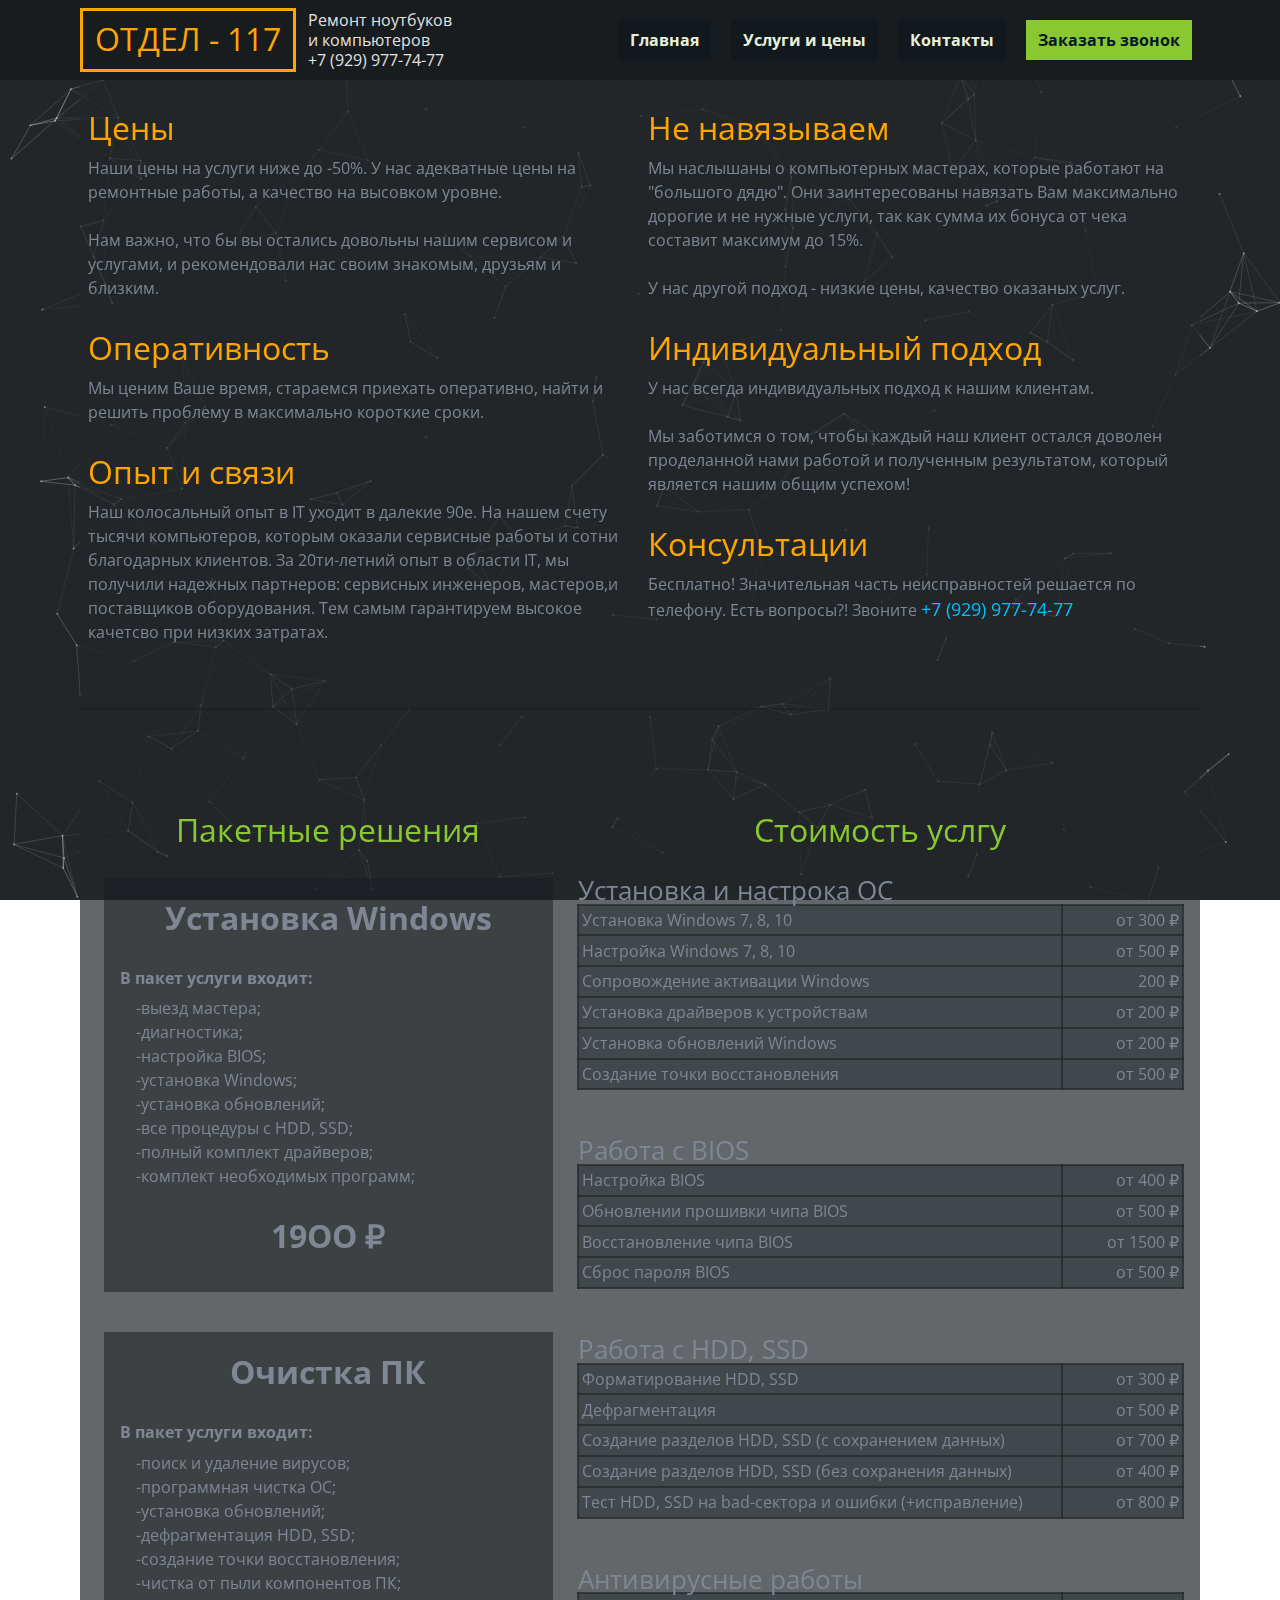
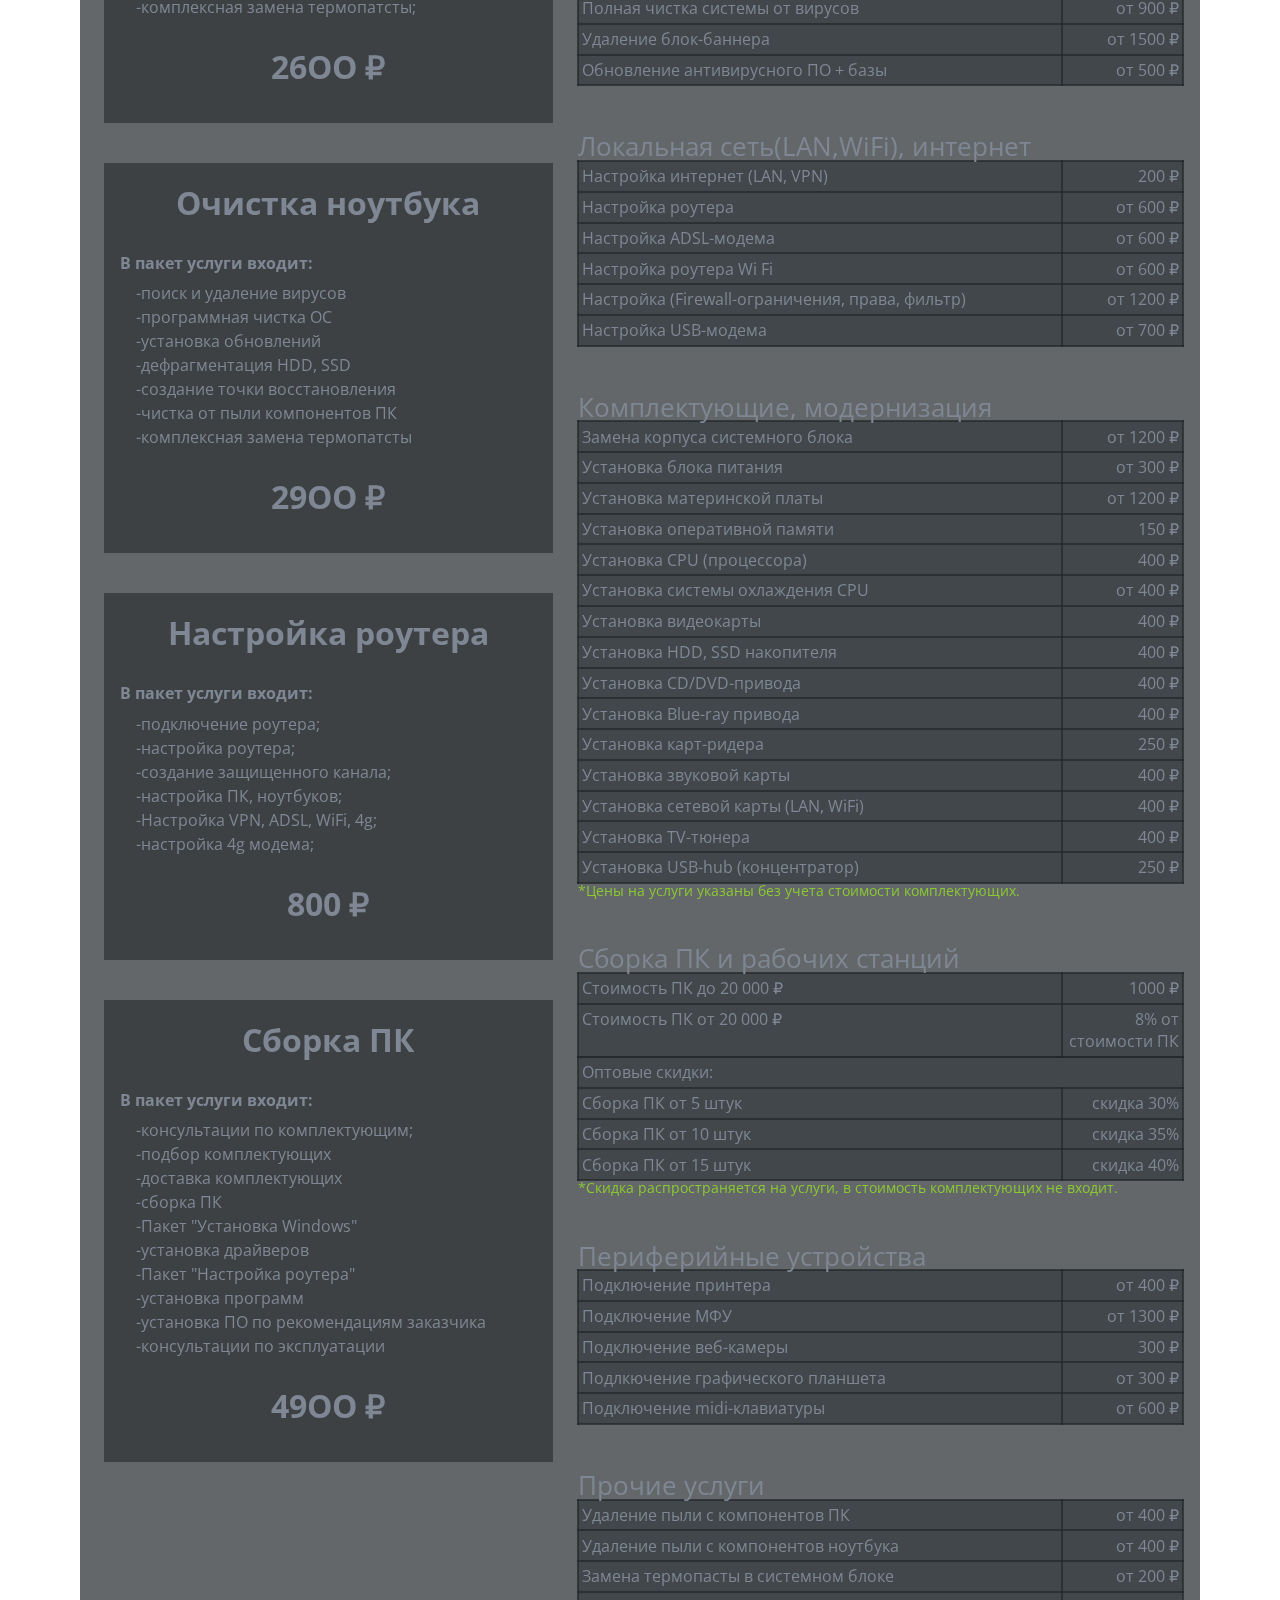
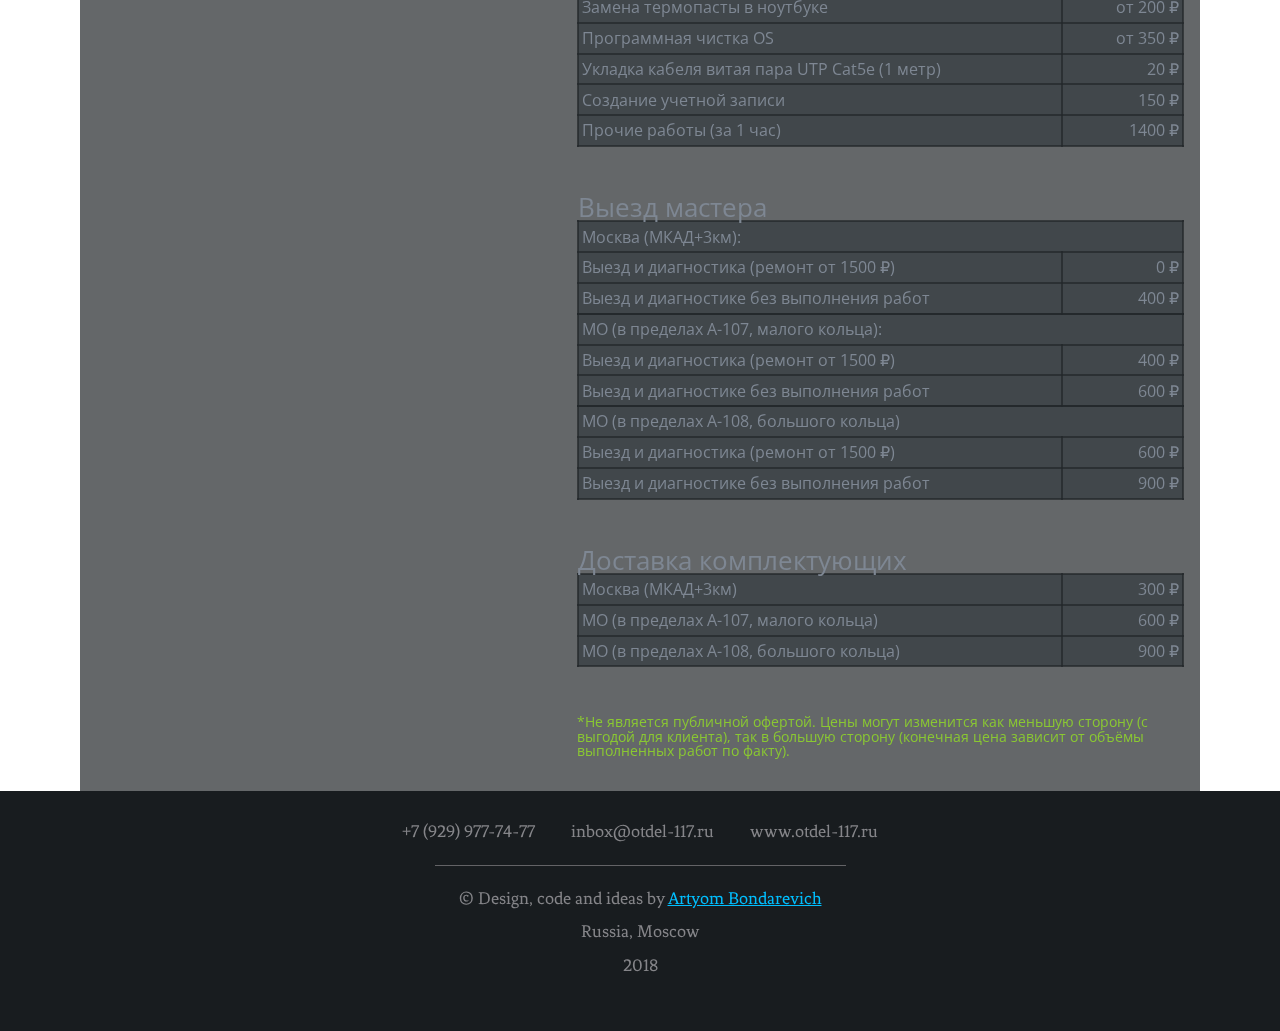
==== commit c2dd86a5: "проработка интерфейса" ====
--- a/index.html
+++ b/index.html
@@ -19,7 +19,7 @@
     <!-- title -->
     <title>Компьютерный сервис</title>
   </head>
-  <body>
+  <body id="body">
 
     <!-- particles.js container -->
     <div id="particles-js"></div>
@@ -39,9 +39,9 @@
 
         <nav class="main-nav">
           <ul>
-            <li><a href="#">Главная</a></li>
-            <li><a href="#">Услуги и цены</a></li>
-            <li><a href="#">Контакты</a></li>
+            <li><a href="#body">Главная</a></li>
+            <li><a href="#just-line">Услуги и цены</a></li>
+            <li><a href="#main-footer">Контакты</a></li>
             <li><a href="#">Заказать звонок</a></li>
           </ul>
         </nav>
@@ -109,7 +109,8 @@
                 <div class="segment-presentation">
                   <h3>Консультации</h3>
                   <p>
-                    Бесплатно! Значительная часть неисправностей решается по телефону.
+                    Бесплатно! Значительная часть неисправностей решается по телефону. Есть вопросы?!
+                    Звоните <span class="important-blue">+7 (929) 977-74-77</span>
                   </p>
                 </div>
               </div> <!-- .segment-presentation -->
@@ -117,7 +118,7 @@
           </div>
         </section>
 
-        <div class="just-line"></div>
+        <div id="just-line"></div>
 
         <section id="price">
           <div class="double-block">
@@ -650,7 +651,7 @@
 
       </div>
 
-      <footer>
+      <footer id="main-footer">
         <div class="contact">
         <ul>
           <li><i class="fas fa-phone"></i> +7 (929) 977-74-77</li>
--- a/res/css/style.css
+++ b/res/css/style.css
@@ -1,3 +1,7 @@
+.important-blue {
+  color: deepskyblue;
+  font-size: 1.1rem; }
+
 body {
   margin: 0;
   padding: 0;
@@ -50,10 +54,29 @@
           margin: 0.25rem 0; }
     #top-header .devider .main-nav ul li {
       display: inline-block;
-      margin: 0 0.5rem; }
+      margin: 0 0.5rem;
+      padding: 0.75rem;
+      background-color: #11181E;
+      transition-property: background-color;
+      transition-delay: 0;
+      transition-duration: 300ms;
+      transition-timing-function: ease; }
       #top-header .devider .main-nav ul li a {
         color: #E7F1D9;
-        text-decoration: none; }
+        text-decoration: none;
+        font-weight: bold;
+        transition-property: color;
+        transition-delay: 0;
+        transition-duration: 300ms;
+        transition-timing-function: ease; }
+      #top-header .devider .main-nav ul li:hover {
+        background-color: #FFA500; }
+        #top-header .devider .main-nav ul li:hover a {
+          color: #05182A; }
+      #top-header .devider .main-nav ul li:nth-child(4) {
+        background-color: #8AC832; }
+        #top-header .devider .main-nav ul li:nth-child(4) a {
+          color: #05182A; }
 
 #content-wrapper {
   position: relative;
@@ -100,9 +123,10 @@
               color: #7e8793;
               margin: 0 0.5rem;
               line-height: 1.5; }
-    #content-wrapper .devider .just-line {
+    #content-wrapper .devider #just-line {
       width: 100%;
-      margin: 2rem 0;
+      margin-top: 2rem;
+      margin-bottom: 6.5rem;
       border-bottom: 2px solid rgba(28, 28, 31, 0.5); }
     #content-wrapper .devider #price .double-block {
       width: 100%;
@@ -117,13 +141,11 @@
           margin-bottom: 2rem;
           color: #8ac832; }
         #content-wrapper .devider #price .double-block .package-solution .solutionBox {
-          border-radius: 20px;
-          background-color: #00BFFF;
+          background-color: rgba(24, 28, 31, 0.5);
           width: auto;
           margin: 0 1.5rem;
           margin-bottom: 2.5rem;
-          color: #0A3055;
-          font-family: 'Open Sans', sans-serif; }
+          color: #7e8793; }
           #content-wrapper .devider #price .double-block .package-solution .solutionBox h4 {
             text-align: center;
             padding-top: 1.5rem;
@@ -131,7 +153,8 @@
             font-size: 2rem;
             font-weight: bold; }
           #content-wrapper .devider #price .double-block .package-solution .solutionBox ul li {
-            margin-left: 2rem; }
+            margin-left: 2rem;
+            line-height: 1.5; }
             #content-wrapper .devider #price .double-block .package-solution .solutionBox ul li:first-child {
               margin-left: 1rem;
               padding-bottom: 0.4rem;
@@ -206,4 +229,4 @@
             text-decoration: underline;
             color: deepskyblue; }
 
-/*# sourceMappingURL=style2.css.map */
+/*# sourceMappingURL=style.css.map */
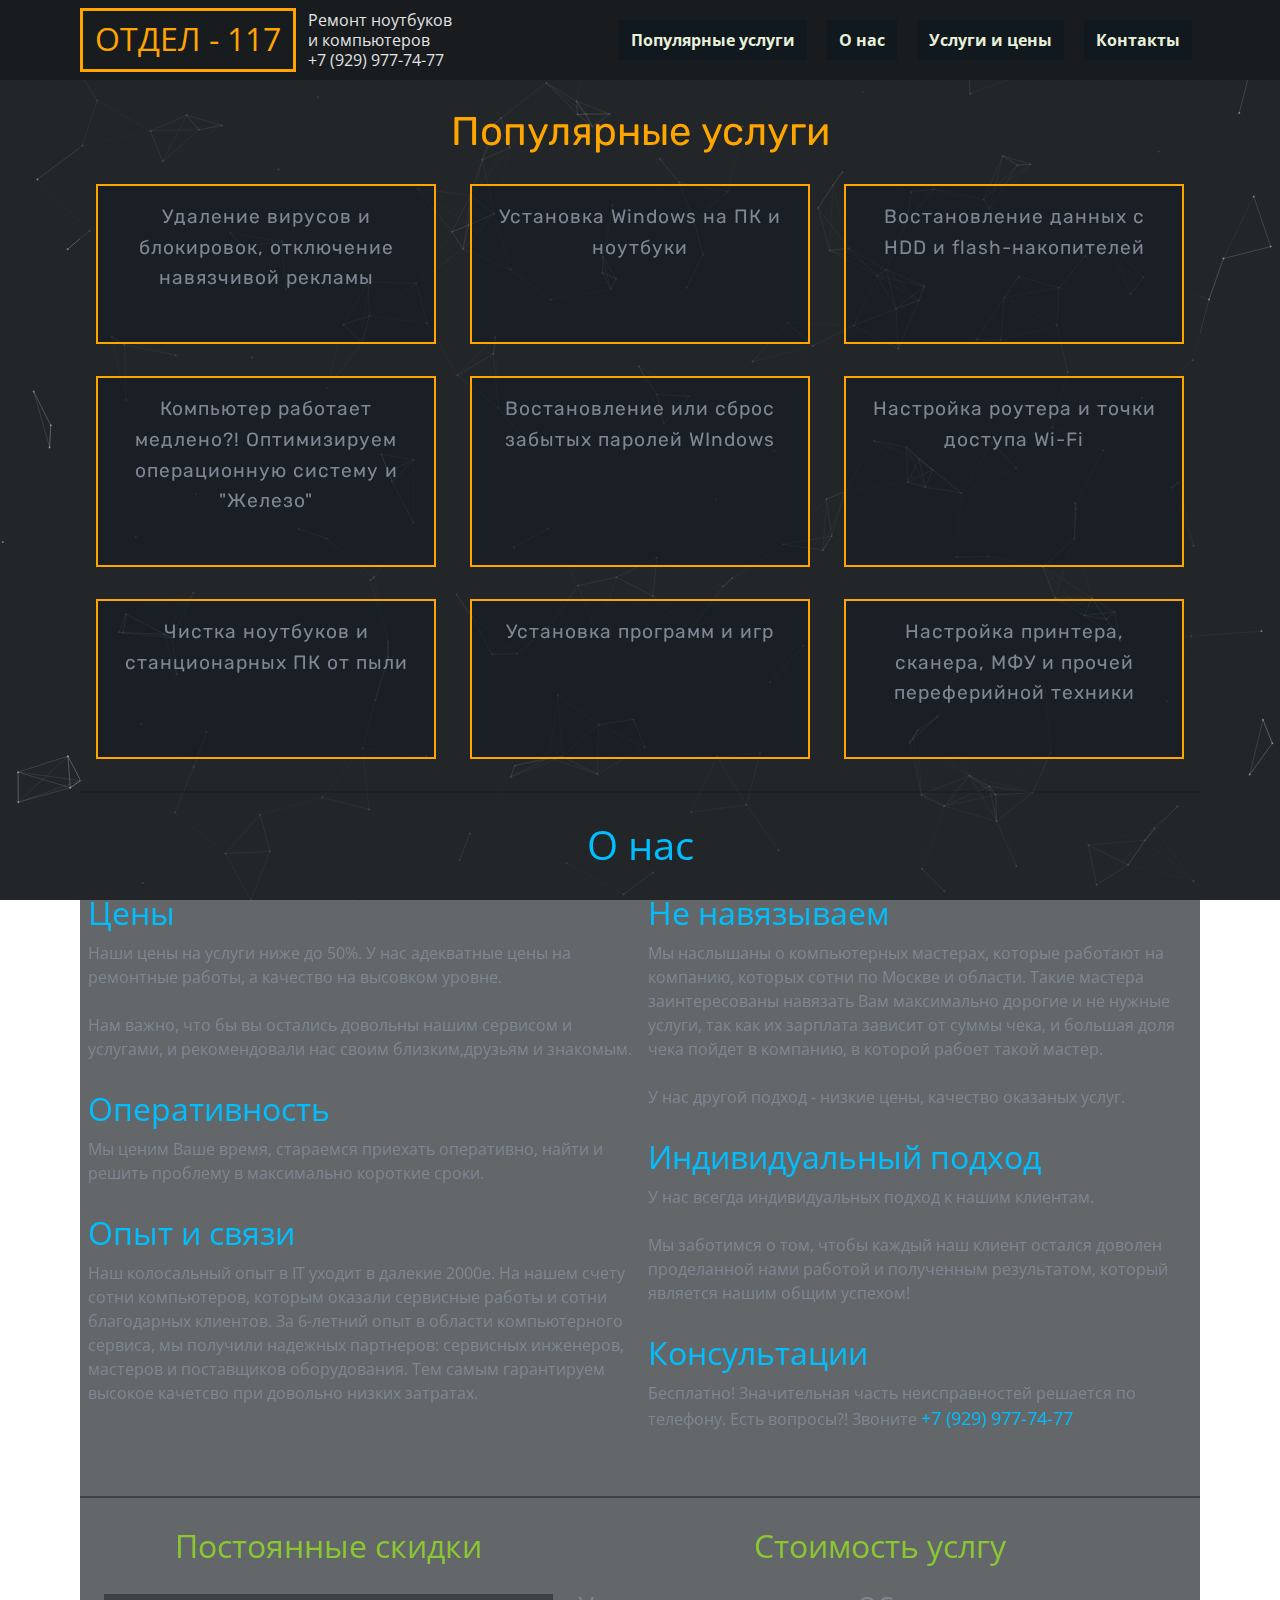
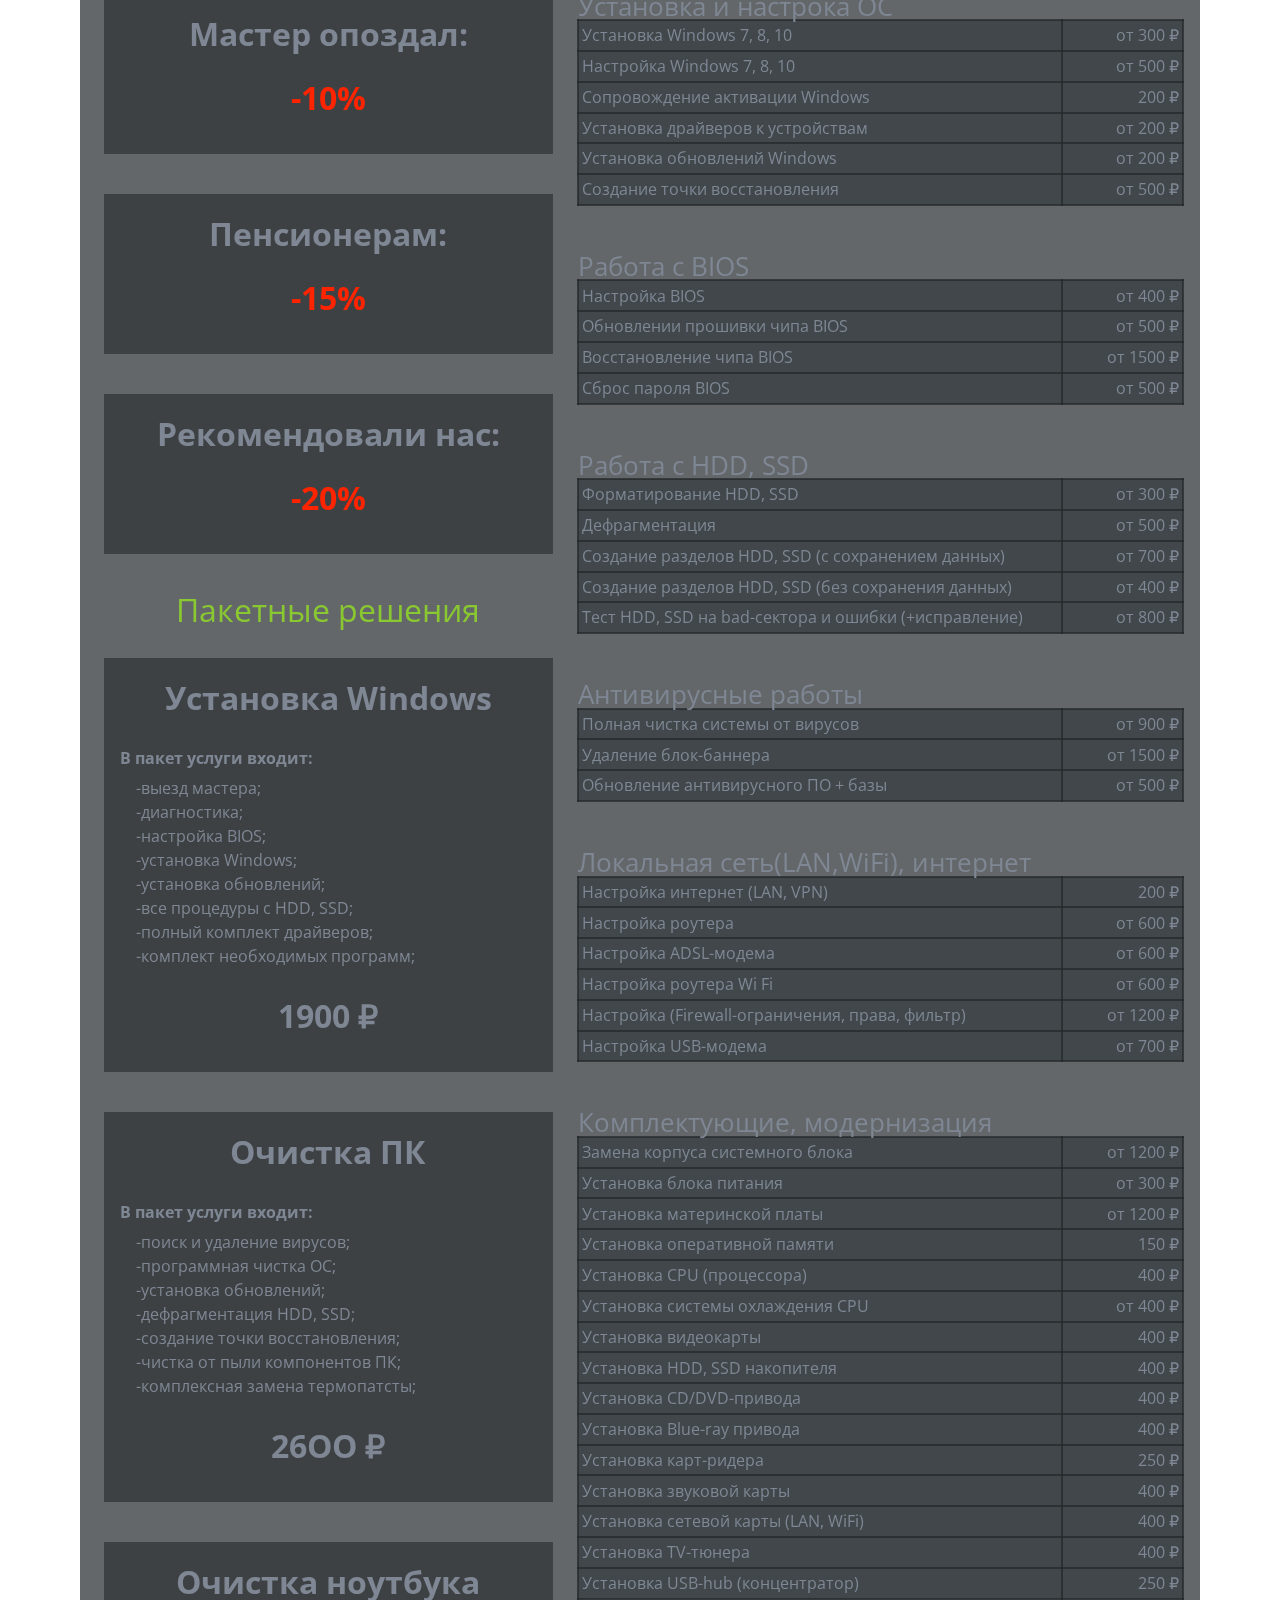
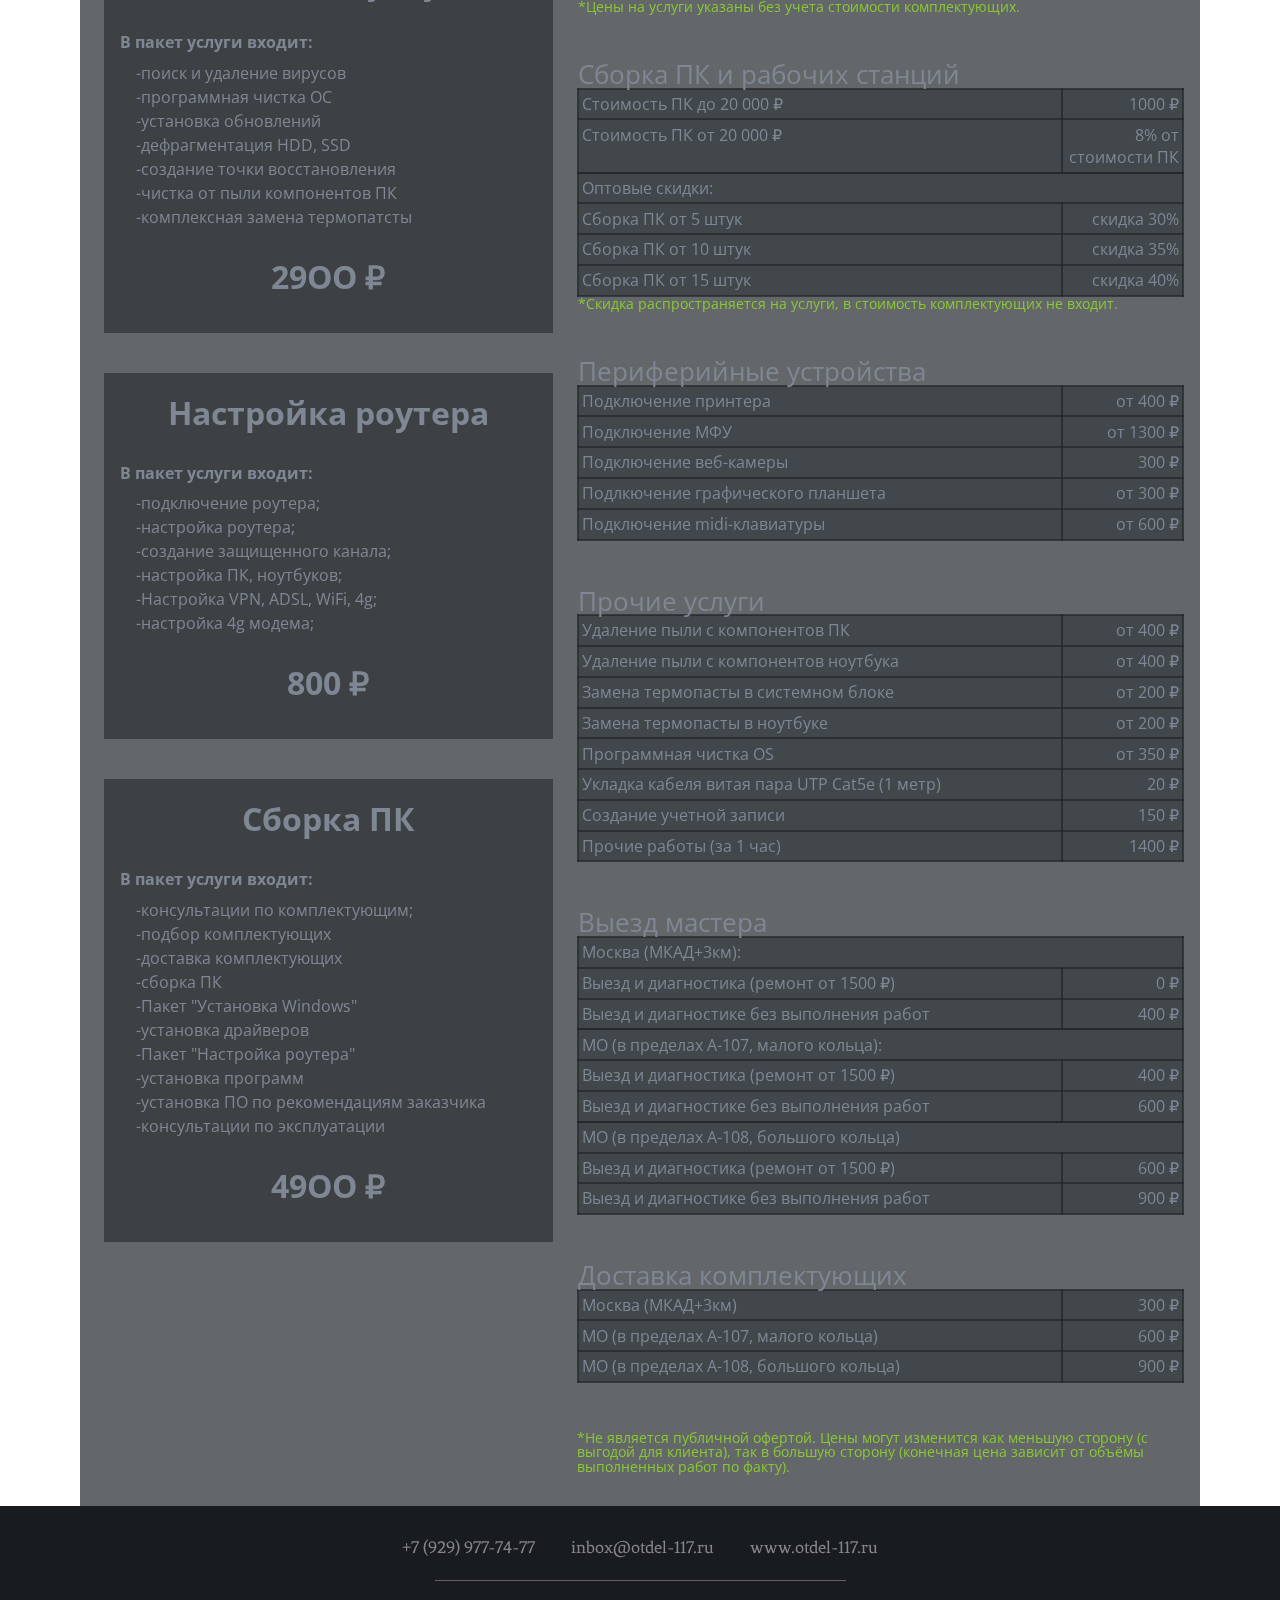
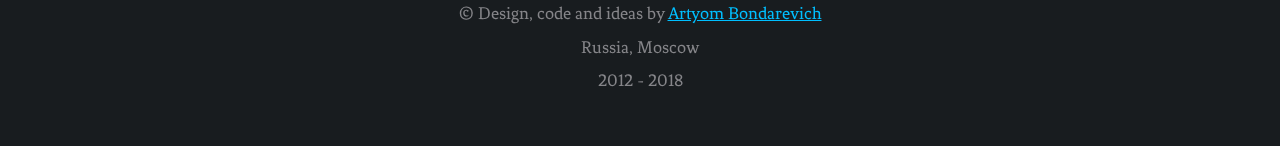
==== commit d6fa4f60: "add popular service, discount" ====
--- a/index.html
+++ b/index.html
@@ -10,12 +10,16 @@
     <!-- fonts -->
     <link href="https://fonts.googleapis.com/css?family=Open+Sans:300,400,700" rel="stylesheet">
     <link href="https://fonts.googleapis.com/css?family=Fenix" rel="stylesheet">
+    <link href="https://fonts.googleapis.com/css?family=Rubik:400,700" rel="stylesheet">
     <!--
-    font-family: 'Open Sans', sans-serif;
-    font-family: 'Fenix', serif;
+      font-family: 'Open Sans', sans-serif;
+      font-family: 'Fenix', serif;
+      font-family: 'Rubik', sans-serif;
     -->
     <!-- favicon -->
     <link rel="shortcut icon" href="./res/img/favicon.ico" type="image/x-icon">
+    <!-- Font awesome -->
+    <link rel="stylesheet" href="https://use.fontawesome.com/releases/v5.3.1/css/all.css" integrity="sha384-mzrmE5qonljUremFsqc01SB46JvROS7bZs3IO2EmfFsd15uHvIt+Y8vEf7N7fWAU" crossorigin="anonymous">
     <!-- title -->
     <title>Компьютерный сервис</title>
   </head>
@@ -24,25 +28,25 @@
     <!-- particles.js container -->
     <div id="particles-js"></div>
 
-    <header id="top-header">
-      <div class="devider">
-        <div class="main-logo">
-          <div class="logo">
+    <header class="top-header">
+      <div class="top-header__content">
+        <div class="top-header__content__main-logo">
+          <div class="top-header__content__main-logo__logo">
             <h2>Отдел - 117</h2>
           </div>
-          <ul class="slogan">
+          <ul class="top-header__content__main-logo__slogan">
             <li>Ремонт ноутбуков</li>
             <li>и компьютеров</li>
             <li>+7 (929) 977-74-77</li>
           </ul>
         </div>
 
-        <nav class="main-nav">
+        <nav class="top-header__content__main-nav">
           <ul>
-            <li><a href="#body">Главная</a></li>
+            <li><a href="#body">Популярные услуги</a></li>
+            <li><a href="#body">О нас</a></li>
             <li><a href="#just-line">Услуги и цены</a></li>
-            <li><a href="#main-footer">Контакты</a></li>
-            <li><a href="#">Заказать звонок</a></li>
+            <li><a href="#">Контакты</a></li>
           </ul>
         </nav>
       </div>
@@ -51,7 +55,117 @@
     <!-- main content -->
     <div id="content-wrapper">
       <div class="devider">
+
+        <section id="popular-service">
+          <h2>Популярные услуги</h2>
+          <!-- top box -->
+          <div class="triple-servise-box">
+            <!-- 1 -->
+            <div class="servise-box">
+              <p class="service-description">
+                Удаление вирусов и блокировок, отключение навязчивой рекламы
+              </p>
+              <div class="icon-zone">
+                <i class="fas fa-5x fa-pastafarianism"></i>
+              </div>
+            </div>
+
+            <!-- 2 -->
+            <div class="servise-box">
+              <p class="service-description">
+                Установка Windows на ПК и ноутбуки
+              </p>
+              <div class="icon-zone">
+                <i class="fab fa-5x fa-windows"></i>
+              </div>
+            </div>
+
+            <!-- 3 -->
+            <div class="servise-box">
+              <p class="service-description">
+                Востановление данных с HDD и flash-накопителей
+              </p>
+              <div class="icon-zone">
+                <i class="fas fa-5x fa-database"></i>
+              </div>
+            </div>
+
+          </div>
+
+          <!-- midle box -->
+          <div class="triple-servise-box">
+            <!-- 1 -->
+            <div class="servise-box">
+              <p class="service-description">
+                Компьютер работает медлено?! Оптимизируем операционную систему и "Железо"
+              </p>
+              <div class="icon-zone">
+                <i class="fas fa-5x fa-fighter-jet"></i>
+              </div>
+            </div>
+
+            <!-- 2 -->
+            <div class="servise-box">
+              <p class="service-description">
+                Востановление или сброс забытых паролей WIndows
+              </p>
+              <div class="icon-zone">
+                <i class="fas fa-5x fa-key"></i>
+              </div>
+            </div>
+
+            <!-- 3 -->
+            <div class="servise-box">
+              <p class="service-description">
+                Настройка роутера и точки доступа Wi-Fi
+              </p>
+              <div class="icon-zone">
+                <i class="fas fa-5x fa-wifi"></i>
+              </div>
+            </div>
+
+          </div>
+
+          <!-- bottom box -->
+          <div class="triple-servise-box">
+            <!-- 1 -->
+            <div class="servise-box">
+              <p class="service-description">
+                Чистка ноутбуков и станционарных ПК от пыли
+              </p>
+              <div class="icon-zone">
+                <i class="fas fa-5x fa-wrench"></i>
+              </div>
+            </div>
+
+            <!-- 2 -->
+            <div  class="servise-box">
+
+              <p class="service-description">
+                Установка программ и игр
+              </p>
+              <div class="icon-zone">
+                <i class="fas fa-5x fa-dice"></i>
+              </div>
+            </div>
+
+            <!-- 3 -->
+            <div class="servise-box">
+              <p class="service-description">
+                Настройка принтера, сканера, МФУ и прочей переферийной техники
+              </p>
+              <div class="icon-zone">
+                <i class="fas fa-5x fa-sitemap"></i>
+              </div>
+            </div>
+
+          </div>
+        </section>
+
+        <div id="just-line"></div>
+
         <section id="presentation">
+          <h2>О нас</h2>
           <div class="double-block">
             <div class="left-block-presentation">
               <div class="segment-presentation">
@@ -59,9 +173,9 @@
                 <div class="segment-presentation">
                   <h3>Цены</h3>
                   <p>
-                    Наши цены на услуги ниже до -50%. У нас адекватные цены на ремонтные работы, а качество на высовком уровне. <br> <br>
-
-                    Нам важно, что бы вы остались довольны нашим сервисом и услугами, и рекомендовали нас своим знакомым, друзьям и близким.
+                    Наши цены на услуги ниже до 50%. У нас адекватные цены на ремонтные работы, а качество на высовком уровне. <br> <br>
+
+                    Нам важно, что бы вы остались довольны нашим сервисом и услугами, и рекомендовали нас своим близким,друзьям и знакомым.
                   </p>
                 </div>
                 <!-- Оперативность -->
@@ -75,9 +189,9 @@
                 <div class="segment-presentation">
                   <h3>Опыт и связи</h3>
                   <p>
-                    Наш колосальный опыт в IT уходит в далекие 90е. На нашем счету тысячи компьютеров, которым оказали сервисные
-                    работы и сотни благодарных клиентов. За 20ти-летний опыт в области IT, мы получили надежных партнеров: сервисных
-                    инженеров, мастеров,и поставщиков оборудования. Тем самым гарантируем высокое качетсво при низких затратах.
+                    Наш колосальный опыт в IT уходит в далекие 2000е. На нашем счету сотни компьютеров, которым оказали сервисные
+                    работы и сотни благодарных клиентов. За 6-летний опыт в области компьютерного сервиса, мы получили надежных партнеров: сервисных
+                    инженеров, мастеров и поставщиков оборудования. Тем самым гарантируем высокое качетсво при довольно низких затратах.
                   </p>
                 </div>
               </div><!-- .segment-presentation -->
@@ -89,8 +203,8 @@
                 <div class="segment-presentation">
                   <h3>Не навязываем</h3>
                   <p>
-                    Мы наслышаны о компьютерных мастерах, которые работают на "большого дядю". Они заинтересованы навязать Вам
-                    максимально дорогие и не нужные услуги, так как сумма их бонуса от чека составит максимум до 15%. <br><br>
+                    Мы наслышаны о компьютерных мастерах, которые работают на компанию, которых сотни по Москве и области. Такие мастера заинтересованы навязать Вам
+                    максимально дорогие и не нужные услуги, так как их зарплата зависит от суммы чека, и большая доля чека пойдет в компанию, в которой рабоет такой мастер. <br><br>
 
                     У нас другой подход - низкие цены, качество оказаных услуг.
                   </p>
@@ -116,7 +230,7 @@
               </div> <!-- .segment-presentation -->
             </div> <!-- .right-block-presentation -->
           </div>
-        </section>
+        </section> <!-- #presentation -->
 
         <div id="just-line"></div>
 
@@ -124,8 +238,25 @@
           <div class="double-block">
             <!-- пакетные решения -->
             <div class="package-solution">
+
+              <h3>Постоянные скидки</h3>
+
+              <div class="solutionBox">
+                <h4>Мастер опоздал:</h4>
+                <p class="discount">-10%</p>
+              </div>
+
+              <div class="solutionBox">
+                <h4>Пенсионерам:</h4>
+                <p class="discount">-15%</p>
+              </div>
+
+              <div class="solutionBox">
+                <h4>Рекомендовали нас:</h4>
+                <p class="discount">-20%</p>
+              </div>
+
               <h3>Пакетные решения</h3>
-
               <div class="solutionBox">
                 <h4>Установка Windows</h4>
                 <ul>
@@ -139,7 +270,7 @@
                   <li>-полный комплект драйверов;</li>
                   <li>-комплект необходимых программ;</li>
                 </ul>
-                <p>19OO ₽</p>
+                <p>1900 ₽</p>
               </div>
 
               <div class="solutionBox">
@@ -646,9 +777,7 @@
             </div>
 
           </div>
-        </section>
-
-
+        </section> <!-- #price -->
       </div>
 
       <footer id="main-footer">
@@ -663,7 +792,7 @@
         <ul>
           <li>&copy; Design, code and ideas by <a href="http://www.bondarevich.com">Artyom Bondarevich</a> </li>
           <li>Russia, Moscow</li>
-          <li>2018</li>
+          <li>2012 - 2018</li>
         </ul>
       </div>
       </footer>
--- a/res/css/style.css
+++ b/res/css/style.css
@@ -20,7 +20,7 @@
   background-position: 50% 50%;
   background-repeat: no-repeat; }
 
-#top-header {
+.top-header {
   position: fixed;
   z-index: 10;
   width: 100%;
@@ -30,29 +30,29 @@
   height: 5rem;
   display: flex;
   justify-content: center; }
-  #top-header .devider {
+  .top-header__content {
     width: 70rem;
     display: flex;
     flex-direction: row;
     justify-content: space-between;
     align-items: center; }
-    #top-header .devider .main-logo {
+    .top-header__content__main-logo {
       display: flex;
       flex-direction: row; }
-      #top-header .devider .main-logo .logo {
+      .top-header__content__main-logo__logo {
         border: 3px solid #FFA500; }
-        #top-header .devider .main-logo .logo h2 {
+        .top-header__content__main-logo__logo h2 {
           display: inline-block;
           text-transform: uppercase;
           color: #FFA500;
           font-size: 2rem;
           padding: 0.75rem; }
-      #top-header .devider .main-logo .slogan {
+      .top-header__content__main-logo__slogan {
         color: #E3E3E3;
         margin-left: 0.75rem; }
-        #top-header .devider .main-logo .slogan li {
+        .top-header__content__main-logo__slogan li {
           margin: 0.25rem 0; }
-    #top-header .devider .main-nav ul li {
+    .top-header__content__main-nav ul li {
       display: inline-block;
       margin: 0 0.5rem;
       padding: 0.75rem;
@@ -61,7 +61,7 @@
       transition-delay: 0;
       transition-duration: 300ms;
       transition-timing-function: ease; }
-      #top-header .devider .main-nav ul li a {
+      .top-header__content__main-nav ul li a {
         color: #E7F1D9;
         text-decoration: none;
         font-weight: bold;
@@ -69,13 +69,17 @@
         transition-delay: 0;
         transition-duration: 300ms;
         transition-timing-function: ease; }
-      #top-header .devider .main-nav ul li:hover {
+      .top-header__content__main-nav ul li:hover {
         background-color: #FFA500; }
-        #top-header .devider .main-nav ul li:hover a {
+        .top-header__content__main-nav ul li:hover a {
           color: #05182A; }
-      #top-header .devider .main-nav ul li:nth-child(4) {
-        background-color: #8AC832; }
-        #top-header .devider .main-nav ul li:nth-child(4) a {
+      .top-header__content__main-nav ul li:nth-child(4) {
+        background-color: #11181E; }
+        .top-header__content__main-nav ul li:nth-child(4) a {
+          color: #E7F1D9; }
+      .top-header__content__main-nav ul li:nth-child(4):hover {
+        background-color: #8BC832; }
+        .top-header__content__main-nav ul li:nth-child(4):hover a {
           color: #05182A; }
 
 #content-wrapper {
@@ -90,43 +94,79 @@
   #content-wrapper .devider {
     width: 70rem;
     background-color: rgba(34, 38, 41, 0.7); }
-    #content-wrapper .devider #presentation {
-      margin-top: 2rem; }
-      #content-wrapper .devider #presentation .double-block {
+    #content-wrapper .devider #popular-service {
+      font-family: 'Rubik', sans-serif;
+      display: flex;
+      flex-direction: column; }
+      #content-wrapper .devider #popular-service h2 {
+        margin-top: 2rem;
+        color: orange;
+        font-size: 2.5rem;
+        text-align: center; }
+      #content-wrapper .devider #popular-service .triple-servise-box {
+        margin-top: 2rem;
         width: 100%;
-        height: auto;
         display: flex;
-        flex-direction: row; }
-        #content-wrapper .devider #presentation .double-block .left-block-presentation {
-          width: 50%; }
-          #content-wrapper .devider #presentation .double-block .left-block-presentation .segment-presentation {
-            margin-bottom: 2rem; }
-            #content-wrapper .devider #presentation .double-block .left-block-presentation .segment-presentation h3 {
-              color: orange;
-              font-size: 2rem;
-              margin-bottom: 0.75rem;
-              margin-left: 0.5rem; }
-            #content-wrapper .devider #presentation .double-block .left-block-presentation .segment-presentation p {
-              color: #7e8793;
-              margin: 0 0.5rem;
-              line-height: 1.5; }
-        #content-wrapper .devider #presentation .double-block .right-block-presentation {
-          width: 50%; }
-          #content-wrapper .devider #presentation .double-block .right-block-presentation .segment-presentation {
-            margin-bottom: 2rem; }
-            #content-wrapper .devider #presentation .double-block .right-block-presentation .segment-presentation h3 {
-              color: orange;
-              font-size: 2rem;
-              margin-bottom: 0.75rem;
-              margin-left: 0.5rem; }
-            #content-wrapper .devider #presentation .double-block .right-block-presentation .segment-presentation p {
-              color: #7e8793;
-              margin: 0 0.5rem;
-              line-height: 1.5; }
+        flex-direction: row;
+        justify-content: space-between; }
+        #content-wrapper .devider #popular-service .triple-servise-box .servise-box {
+          border: 2px solid #FFA500;
+          background-color: rgba(13, 22, 29, 0.4);
+          width: 30%;
+          height: auto;
+          margin: 0 1rem; }
+          #content-wrapper .devider #popular-service .triple-servise-box .servise-box .service-description {
+            margin: 1rem;
+            text-align: center;
+            color: #7e8793;
+            font-size: 1.2rem;
+            line-height: 1.6;
+            letter-spacing: 1px; }
+          #content-wrapper .devider #popular-service .triple-servise-box .servise-box .icon-zone {
+            margin: 1.5rem;
+            display: flex;
+            justify-content: center;
+            color: #FFA500; }
+    #content-wrapper .devider #presentation h2 {
+      color: deepskyblue;
+      font-size: 2.5rem;
+      text-align: center;
+      margin-bottom: 2rem; }
+    #content-wrapper .devider #presentation .double-block {
+      width: 100%;
+      height: auto;
+      display: flex;
+      flex-direction: row; }
+      #content-wrapper .devider #presentation .double-block .left-block-presentation {
+        width: 50%; }
+        #content-wrapper .devider #presentation .double-block .left-block-presentation .segment-presentation {
+          margin-bottom: 2rem; }
+          #content-wrapper .devider #presentation .double-block .left-block-presentation .segment-presentation h3 {
+            color: deepskyblue;
+            font-size: 2rem;
+            margin-bottom: 0.75rem;
+            margin-left: 0.5rem; }
+          #content-wrapper .devider #presentation .double-block .left-block-presentation .segment-presentation p {
+            color: #7e8793;
+            margin: 0 0.5rem;
+            line-height: 1.5; }
+      #content-wrapper .devider #presentation .double-block .right-block-presentation {
+        width: 50%; }
+        #content-wrapper .devider #presentation .double-block .right-block-presentation .segment-presentation {
+          margin-bottom: 2rem; }
+          #content-wrapper .devider #presentation .double-block .right-block-presentation .segment-presentation h3 {
+            color: deepskyblue;
+            font-size: 2rem;
+            margin-bottom: 0.75rem;
+            margin-left: 0.5rem; }
+          #content-wrapper .devider #presentation .double-block .right-block-presentation .segment-presentation p {
+            color: #7e8793;
+            margin: 0 0.5rem;
+            line-height: 1.5; }
     #content-wrapper .devider #just-line {
       width: 100%;
       margin-top: 2rem;
-      margin-bottom: 6.5rem;
+      margin-bottom: 2rem;
       border-bottom: 2px solid rgba(28, 28, 31, 0.5); }
     #content-wrapper .devider #price .double-block {
       width: 100%;
@@ -165,6 +205,8 @@
             padding-bottom: 2.5rem;
             font-size: 2rem;
             font-weight: bold; }
+          #content-wrapper .devider #price .double-block .package-solution .solutionBox .discount {
+            color: #ff2400; }
       #content-wrapper .devider #price .double-block .cost-services {
         width: 55%;
         margin-right: 1rem; }
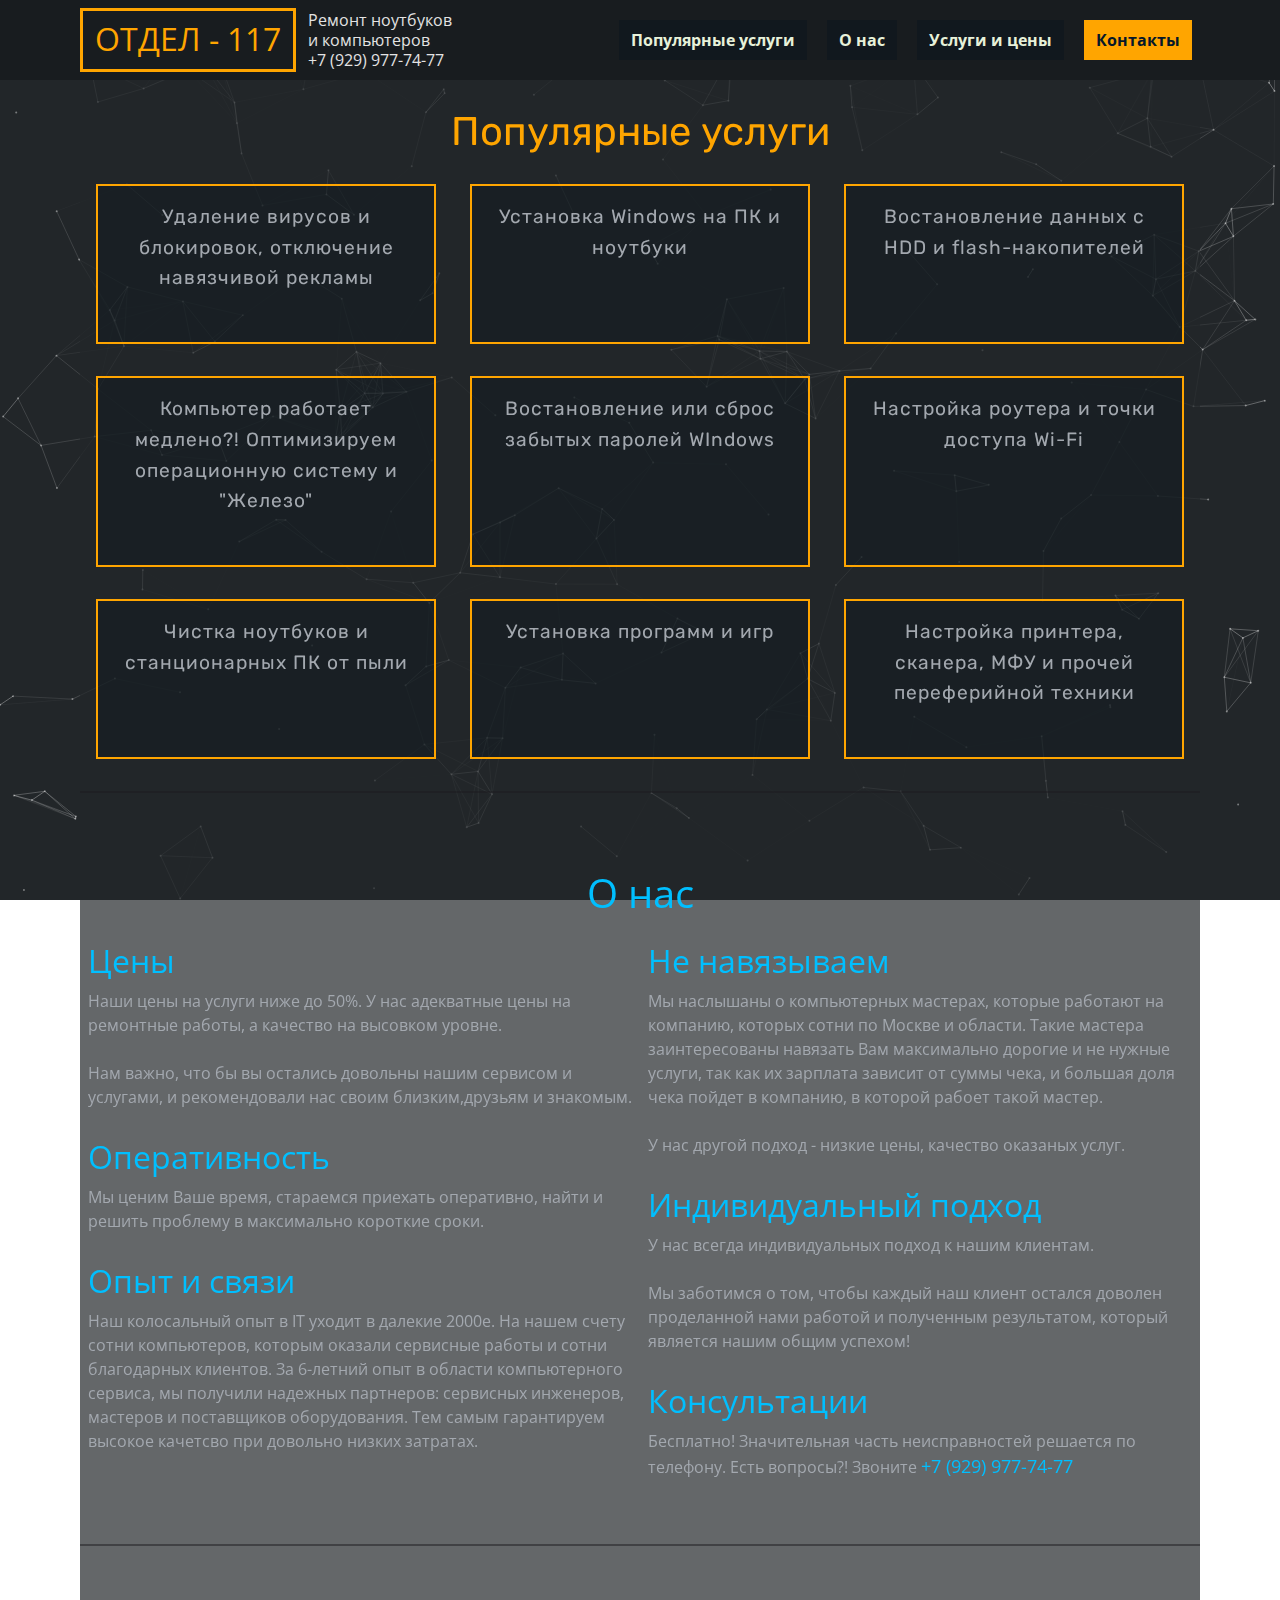
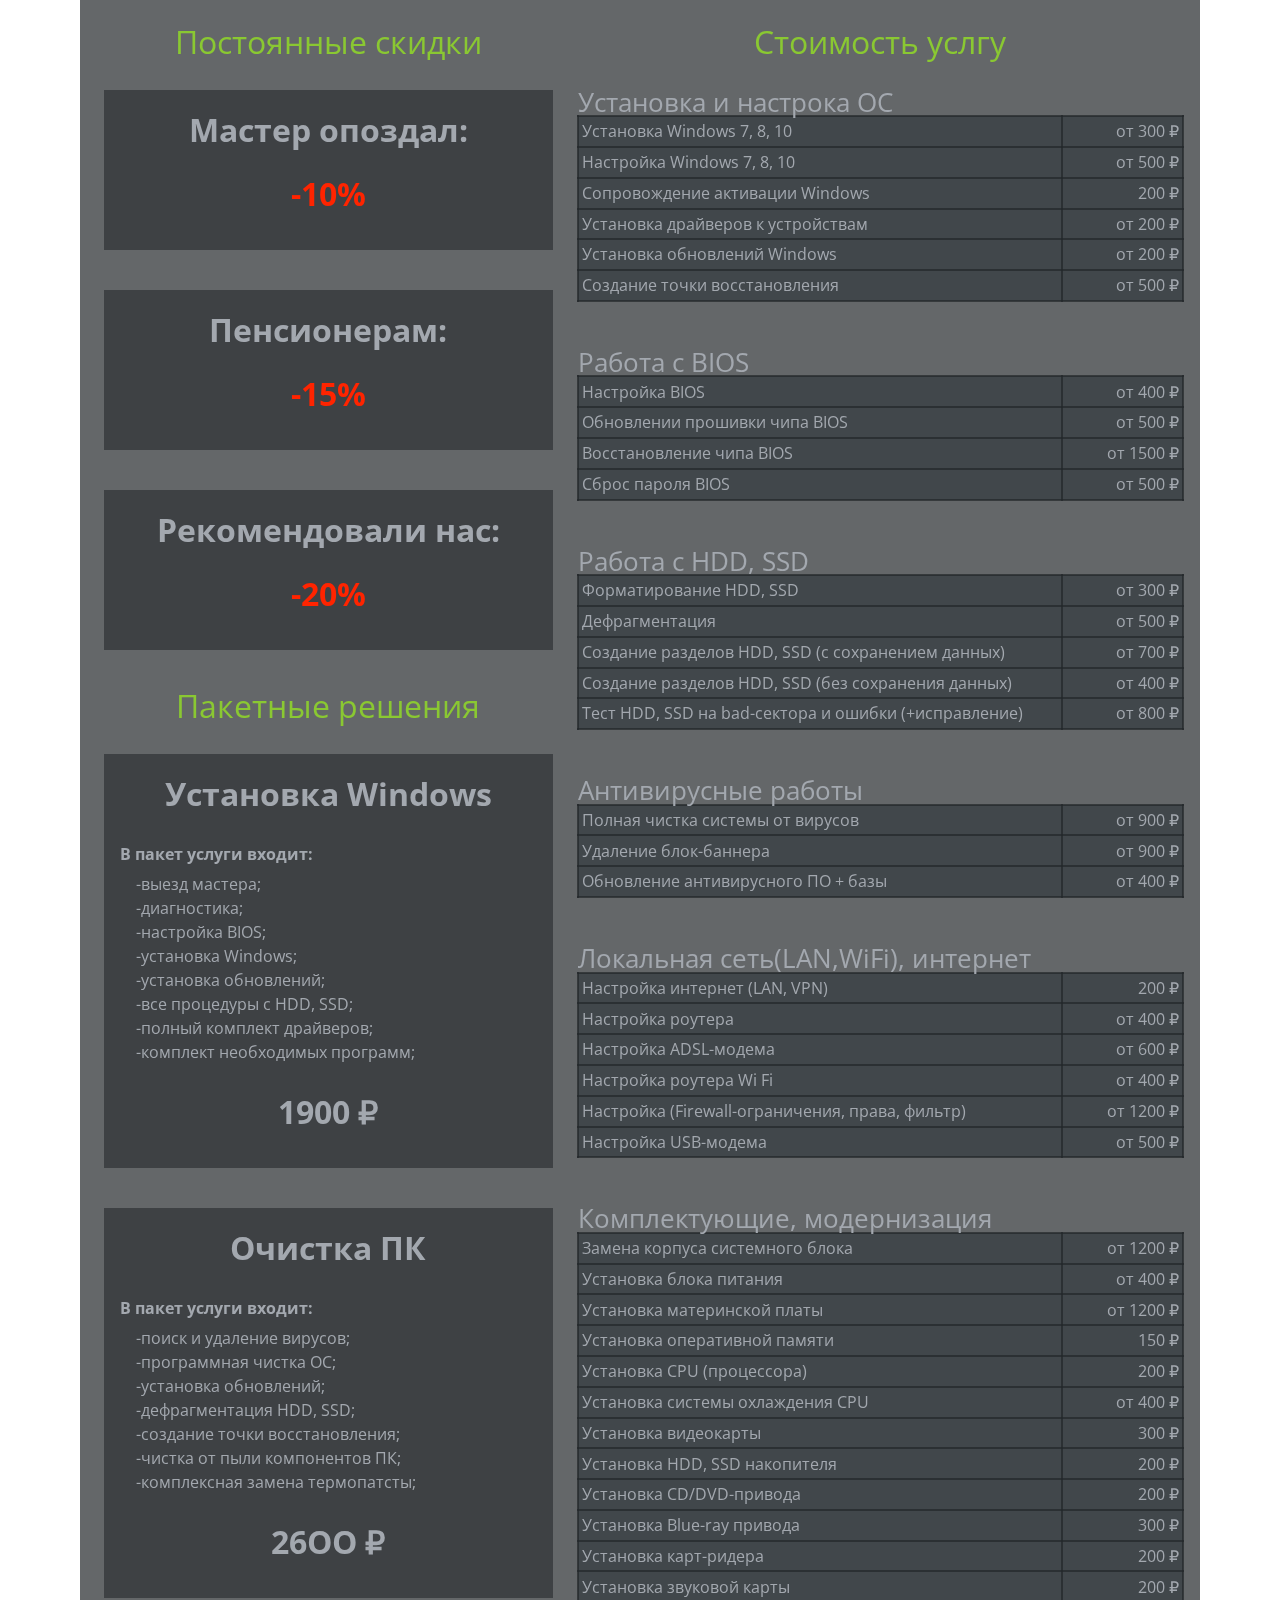
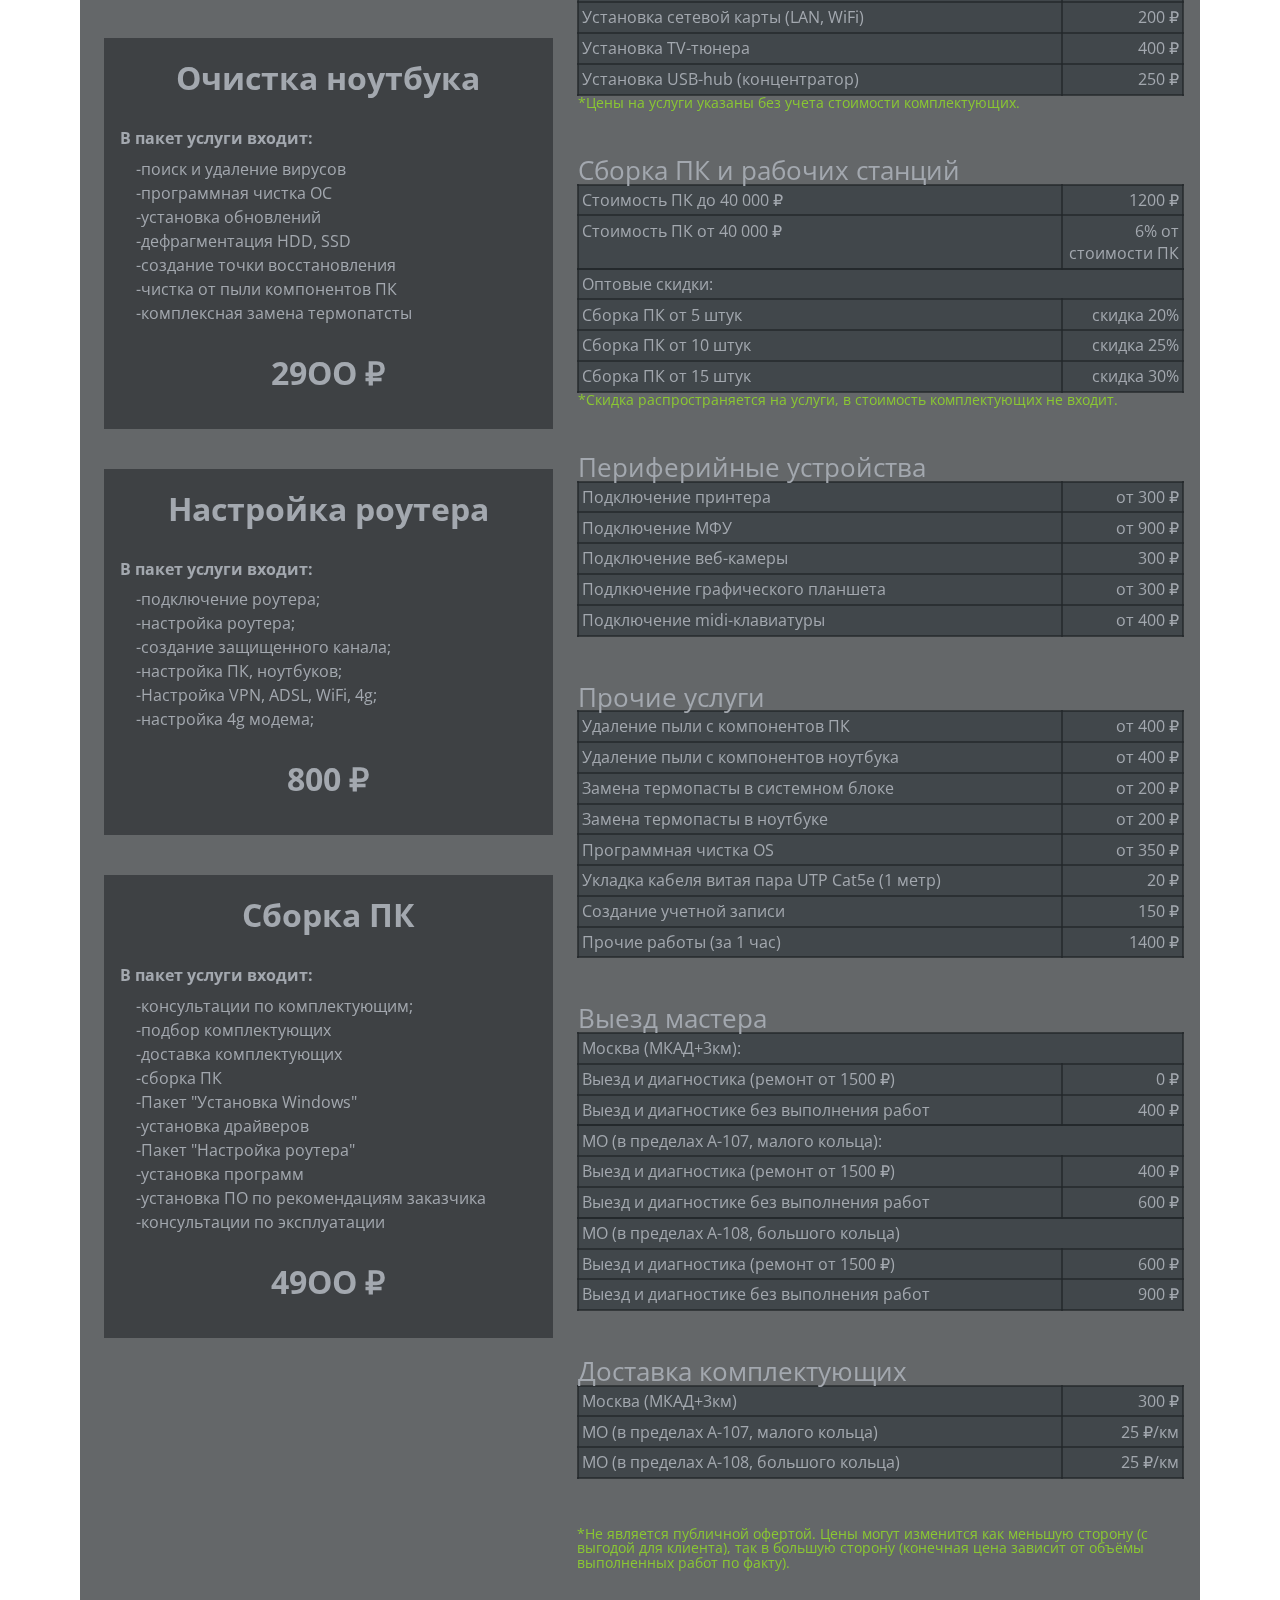
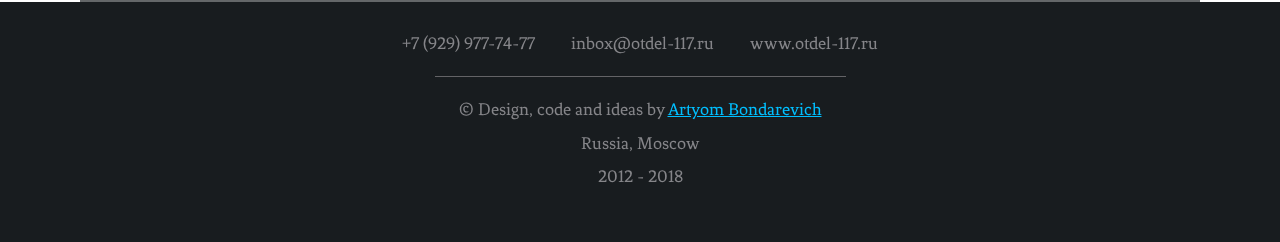
==== commit 3cbc3e46: "correction price" ====
--- a/index.html
+++ b/index.html
@@ -1,9 +1,18 @@
 <!DOCTYPE html>
 <html lang="en" dir="ltr">
   <head>
+    <!-- Global site tag (gtag.js) - Google Analytics -->
+    <script async src="https://www.googletagmanager.com/gtag/js?id=UA-119019132-2"></script>
+    <script>
+      window.dataLayer = window.dataLayer || [];
+      function gtag(){dataLayer.push(arguments);}
+      gtag('js', new Date());
+      gtag('config', 'UA-119019132-2');
+    </script>
     <!-- meta -->
     <meta charset="utf-8">
     <meta name="viewport" content="width=device-width, initial-scale=1.0">
+    <meta name="yandex-verification" content="3ba91e93a936c334"/>
     <!-- style -->
     <link href="./res/css/reset.css" type="text/css" rel="stylesheet">
     <link href="./res/css/style.css" type="text/css" rel="stylesheet">
@@ -44,9 +53,9 @@
         <nav class="top-header__content__main-nav">
           <ul>
             <li><a href="#body">Популярные услуги</a></li>
-            <li><a href="#body">О нас</a></li>
-            <li><a href="#just-line">Услуги и цены</a></li>
-            <li><a href="#">Контакты</a></li>
+            <li><a href="#about-us">О нас</a></li>
+            <li><a href="#our-price">Услуги и цены</a></li>
+            <li><a href="#main-footer">Контакты</a></li>
           </ul>
         </nav>
       </div>
@@ -162,7 +171,7 @@
           </div>
         </section>
 
-        <div id="just-line"></div>
+        <div id="about-us" class="just-line"></div>
 
         <section id="presentation">
           <h2>О нас</h2>
@@ -232,7 +241,7 @@
           </div>
         </section> <!-- #presentation -->
 
-        <div id="just-line"></div>
+        <div id="our-price" class="just-line"></div>
 
         <section id="price">
           <div class="double-block">
@@ -452,11 +461,11 @@
                   </tr>
                   <tr>
                     <td>Удаление блок-баннера</td>
-                    <td>от 1500 ₽</td>
+                    <td>от 900 ₽</td>
                   </tr>
                   <tr>
                     <td>Обновление антивирусного ПО + базы</td>
-                    <td>от 500 ₽</td>
+                    <td>от 400 ₽</td>
                   </tr>
                 </tbody>
               </table>
@@ -476,7 +485,7 @@
 
                   <tr>
                     <td>Настройка роутера</td>
-                    <td>от 600 ₽</td>
+                    <td>от 400 ₽</td>
                   </tr>
 
                   <tr>
@@ -486,7 +495,7 @@
 
                   <tr>
                     <td>Настройка роутера Wi Fi</td>
-                    <td>от 600 ₽</td>
+                    <td>от 400 ₽</td>
                   </tr>
 
                   <tr>
@@ -496,7 +505,7 @@
 
                   <tr>
                     <td>Настройка USB-модема</td>
-                    <td>от 700 ₽</td>
+                    <td>от 500 ₽</td>
                   </tr>
                 </tbody>
               </table>
@@ -515,7 +524,7 @@
                   </tr>
                   <tr>
                     <td>Установка блока питания</td>
-                    <td>от 300 ₽</td>
+                    <td>от 400 ₽</td>
                   </tr>
                   <tr>
                     <td>Установка материнской платы</td>
@@ -527,7 +536,7 @@
                   </tr>
                   <tr>
                     <td>Установка CPU (процессора)</td>
-                    <td>400 ₽</td>
+                    <td>200 ₽</td>
                   </tr>
                   <tr>
                     <td>Установка системы охлаждения CPU</td>
@@ -535,31 +544,31 @@
                   </tr>
                   <tr>
                     <td>Установка видеокарты</td>
-                    <td>400 ₽</td>
+                    <td>300 ₽</td>
                   </tr>
                   <tr>
                     <td>Установка HDD, SSD накопителя</td>
-                    <td>400 ₽</td>
+                    <td>200 ₽</td>
                   </tr>
                   <tr>
                     <td>Установка CD/DVD-привода</td>
-                    <td>400 ₽</td>
+                    <td>200 ₽</td>
                   </tr>
                   <tr>
                     <td>Установка Blue-ray привода</td>
-                    <td>400 ₽</td>
+                    <td>300 ₽</td>
                   </tr>
                   <tr>
                     <td>Установка карт-ридера</td>
-                    <td>250 ₽</td>
+                    <td>200 ₽</td>
                   </tr>
                   <tr>
                     <td>Установка звуковой карты</td>
-                    <td>400 ₽</td>
+                    <td>200 ₽</td>
                   </tr>
                   <tr>
                     <td>Установка сетевой карты (LAN, WiFi)</td>
-                    <td>400 ₽</td>
+                    <td>200 ₽</td>
                   </tr>
                   <tr>
                     <td>Установка TV-тюнера</td>
@@ -587,12 +596,12 @@
 
                 <tbody>
                   <tr>
-                    <td>Стоимость ПК до 20 000 ₽</td>
-                    <td>1000 ₽</td>
-                  </tr>
-                  <tr>
-                    <td>Стоимость ПК от 20 000 ₽</td>
-                    <td>8% от стоимости ПК</td>
+                    <td>Стоимость ПК до 40 000 ₽</td>
+                    <td>1200 ₽</td>
+                  </tr>
+                  <tr>
+                    <td>Стоимость ПК от 40 000 ₽</td>
+                    <td>6% от стоимости ПК</td>
                   </tr>
                   <tr>
                     <!--пустая -->
@@ -602,16 +611,16 @@
                   </tr>
                   <tr>
                     <td>Сборка ПК от 5 штук</td>
+                    <td>скидка 20%</td>
+                  </tr>
+                  <tr>
+                    <td>Сборка ПК от 10 штук</td>
+                    <td>скидка 25%</td>
+                  </tr>
+                  <tr>
+                    <td>Сборка ПК от 15 штук</td>
                     <td>скидка 30%</td>
                   </tr>
-                  <tr>
-                    <td>Сборка ПК от 10 штук</td>
-                    <td>скидка 35%</td>
-                  </tr>
-                  <tr>
-                    <td>Сборка ПК от 15 штук</td>
-                    <td>скидка 40%</td>
-                  </tr>
                 </tbody>
 
                 <tfoot>
@@ -631,11 +640,11 @@
                 <tbody>
                   <tr>
                     <td>Подключение принтера</td>
-                    <td>от 400 ₽</td>
+                    <td>от 300 ₽</td>
                   </tr>
                   <tr>
                     <td>Подключение МФУ</td>
-                    <td>от 1300 ₽</td>
+                    <td>от 900 ₽</td>
                   </tr>
                   <tr>
                     <td>Подключение веб-камеры</td>
@@ -647,7 +656,7 @@
                   </tr>
                   <tr>
                     <td>Подключение midi-клавиатуры</td>
-                    <td>от 600 ₽</td>
+                    <td>от 400 ₽</td>
                   </tr>
                 </tbody>
               </table>
@@ -759,11 +768,11 @@
                   </tr>
                   <tr>
                     <td>МО (в пределах А-107, малого кольца)</td>
-                    <td>600 ₽</td>
+                    <td>25 ₽/км</td>
                   </tr>
                   <tr>
                     <td>МО (в пределах А-108, большого кольца)</td>
-                    <td>900 ₽</td>
+                    <td>25 ₽/км</td>
                   </tr>
                 </tbody>
               </table>
--- a/res/css/style.css
+++ b/res/css/style.css
@@ -74,13 +74,13 @@
         .top-header__content__main-nav ul li:hover a {
           color: #05182A; }
       .top-header__content__main-nav ul li:nth-child(4) {
-        background-color: #11181E; }
+        background-color: #FFA500; }
         .top-header__content__main-nav ul li:nth-child(4) a {
-          color: #E7F1D9; }
-      .top-header__content__main-nav ul li:nth-child(4):hover {
+          color: #05182A; }
+      .top-header__content__main-nav ul li:nth-child(2):hover {
+        background-color: deepskyblue; }
+      .top-header__content__main-nav ul li:nth-child(3):hover {
         background-color: #8BC832; }
-        .top-header__content__main-nav ul li:nth-child(4):hover a {
-          color: #05182A; }
 
 #content-wrapper {
   position: relative;
@@ -118,7 +118,7 @@
           #content-wrapper .devider #popular-service .triple-servise-box .servise-box .service-description {
             margin: 1rem;
             text-align: center;
-            color: #7e8793;
+            color: #A3A8AF;
             font-size: 1.2rem;
             line-height: 1.6;
             letter-spacing: 1px; }
@@ -147,7 +147,7 @@
             margin-bottom: 0.75rem;
             margin-left: 0.5rem; }
           #content-wrapper .devider #presentation .double-block .left-block-presentation .segment-presentation p {
-            color: #7e8793;
+            color: #A3A8AF;
             margin: 0 0.5rem;
             line-height: 1.5; }
       #content-wrapper .devider #presentation .double-block .right-block-presentation {
@@ -160,13 +160,13 @@
             margin-bottom: 0.75rem;
             margin-left: 0.5rem; }
           #content-wrapper .devider #presentation .double-block .right-block-presentation .segment-presentation p {
-            color: #7e8793;
+            color: #A3A8AF;
             margin: 0 0.5rem;
             line-height: 1.5; }
-    #content-wrapper .devider #just-line {
+    #content-wrapper .devider .just-line {
       width: 100%;
       margin-top: 2rem;
-      margin-bottom: 2rem;
+      margin-bottom: 5rem;
       border-bottom: 2px solid rgba(28, 28, 31, 0.5); }
     #content-wrapper .devider #price .double-block {
       width: 100%;
@@ -185,7 +185,7 @@
           width: auto;
           margin: 0 1.5rem;
           margin-bottom: 2.5rem;
-          color: #7e8793; }
+          color: #A3A8AF; }
           #content-wrapper .devider #price .double-block .package-solution .solutionBox h4 {
             text-align: center;
             padding-top: 1.5rem;
@@ -217,7 +217,7 @@
           color: #8ac832; }
         #content-wrapper .devider #price .double-block .cost-services table {
           margin-bottom: 3rem;
-          color: #7e8793;
+          color: #A3A8AF;
           width: 100%; }
           #content-wrapper .devider #price .double-block .cost-services table thead tr {
             padding-bottom: 1rem; }
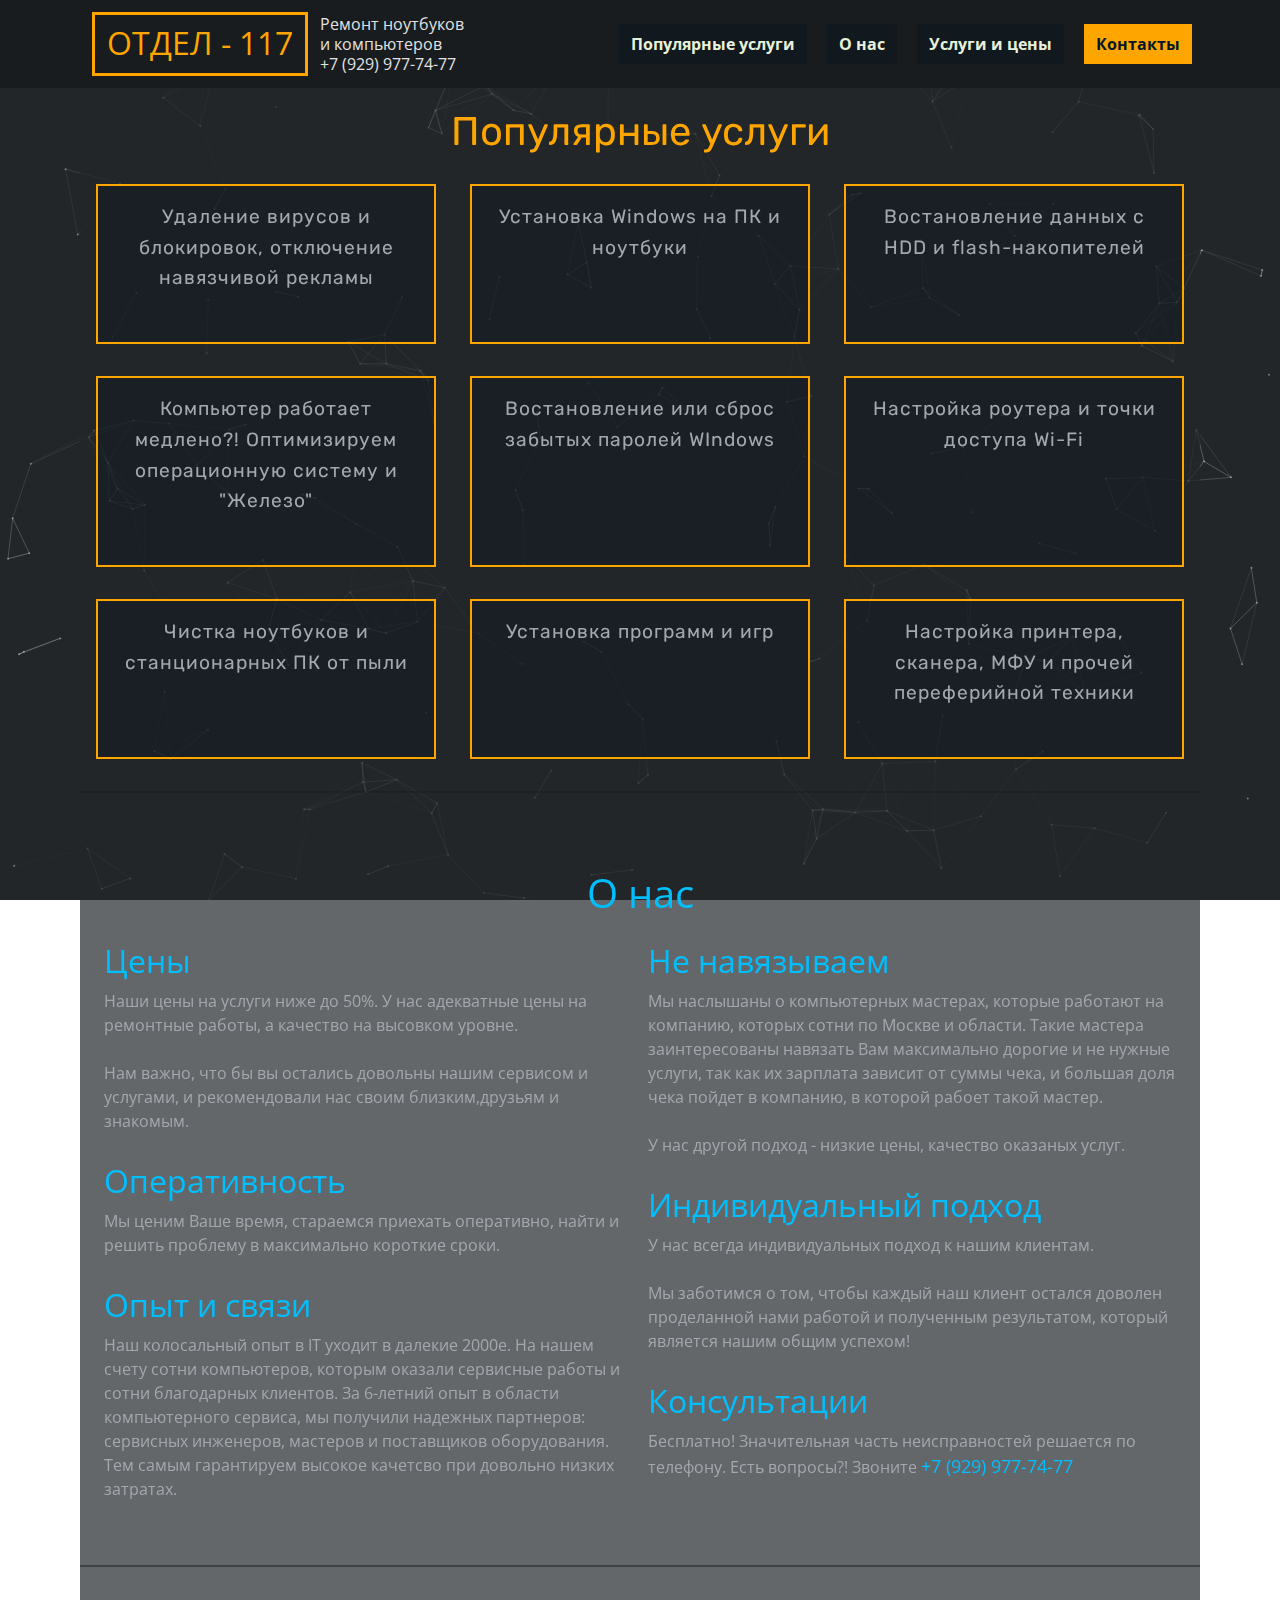
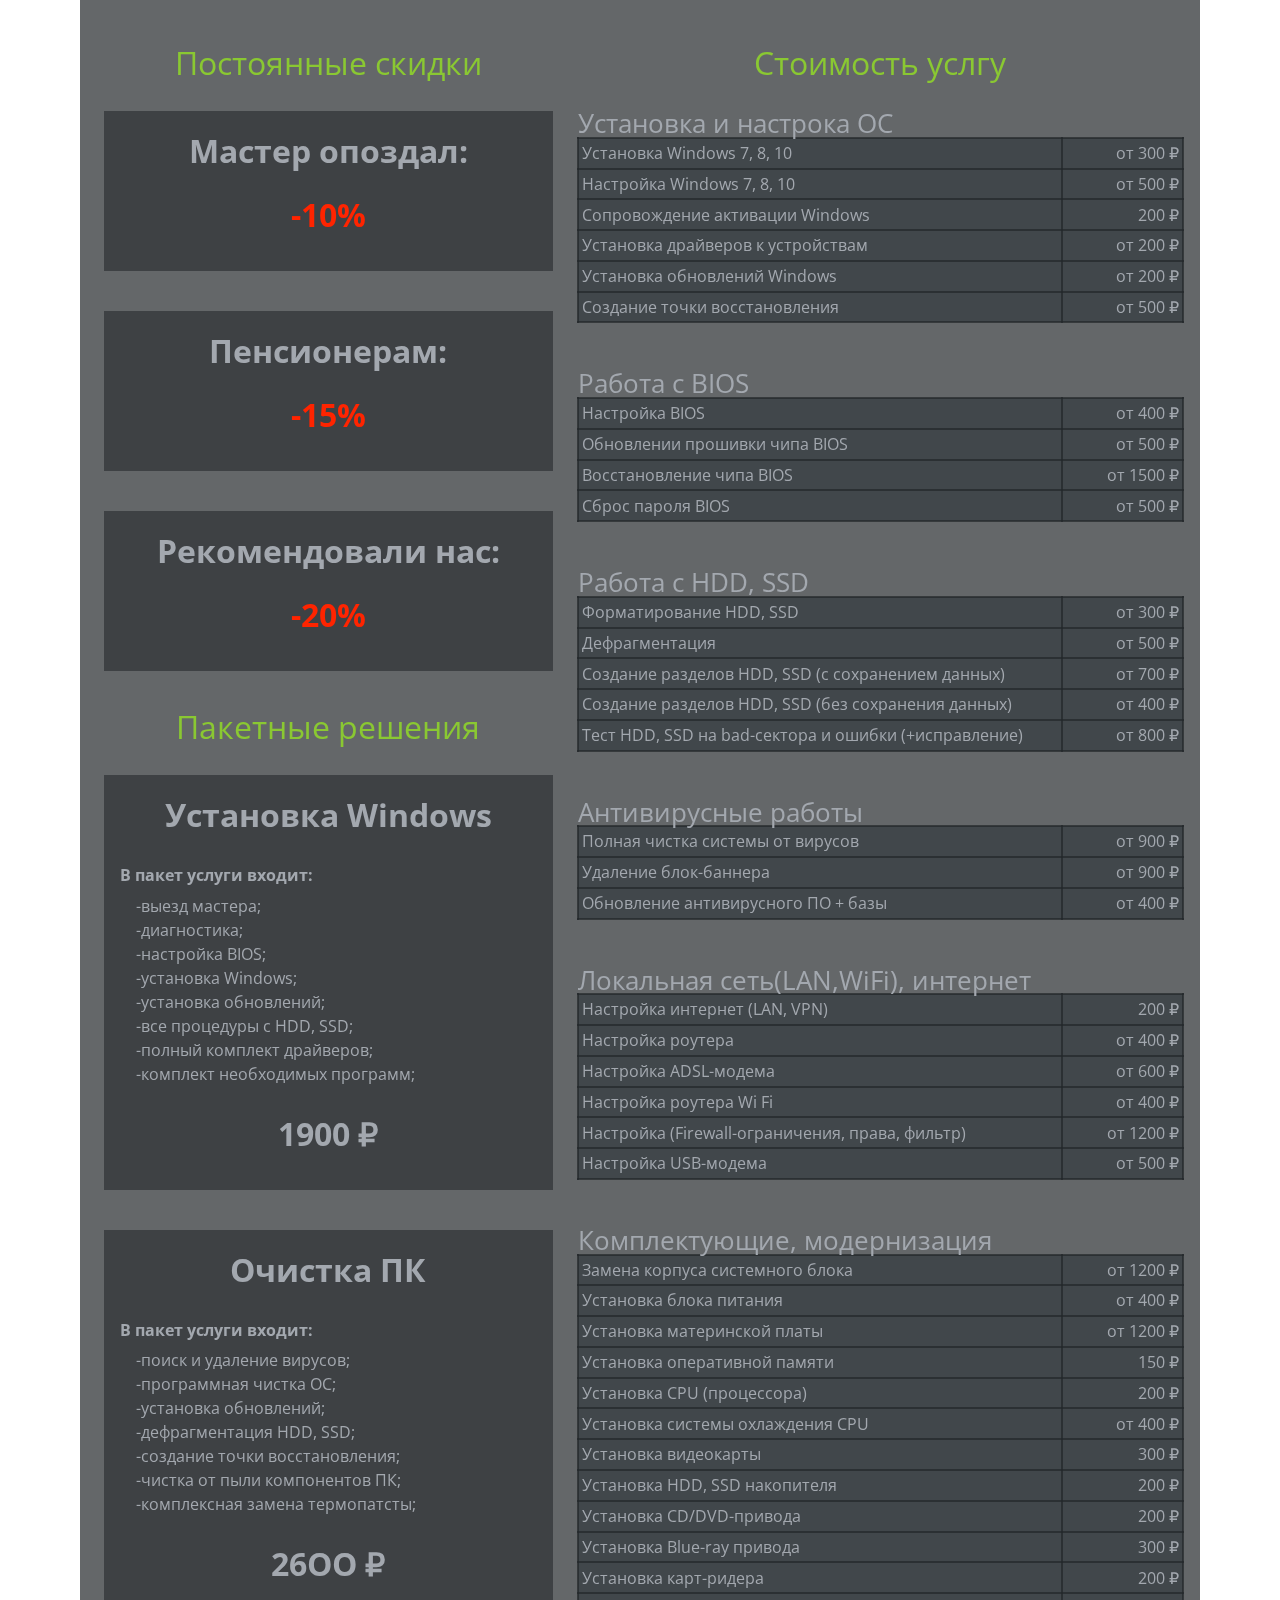
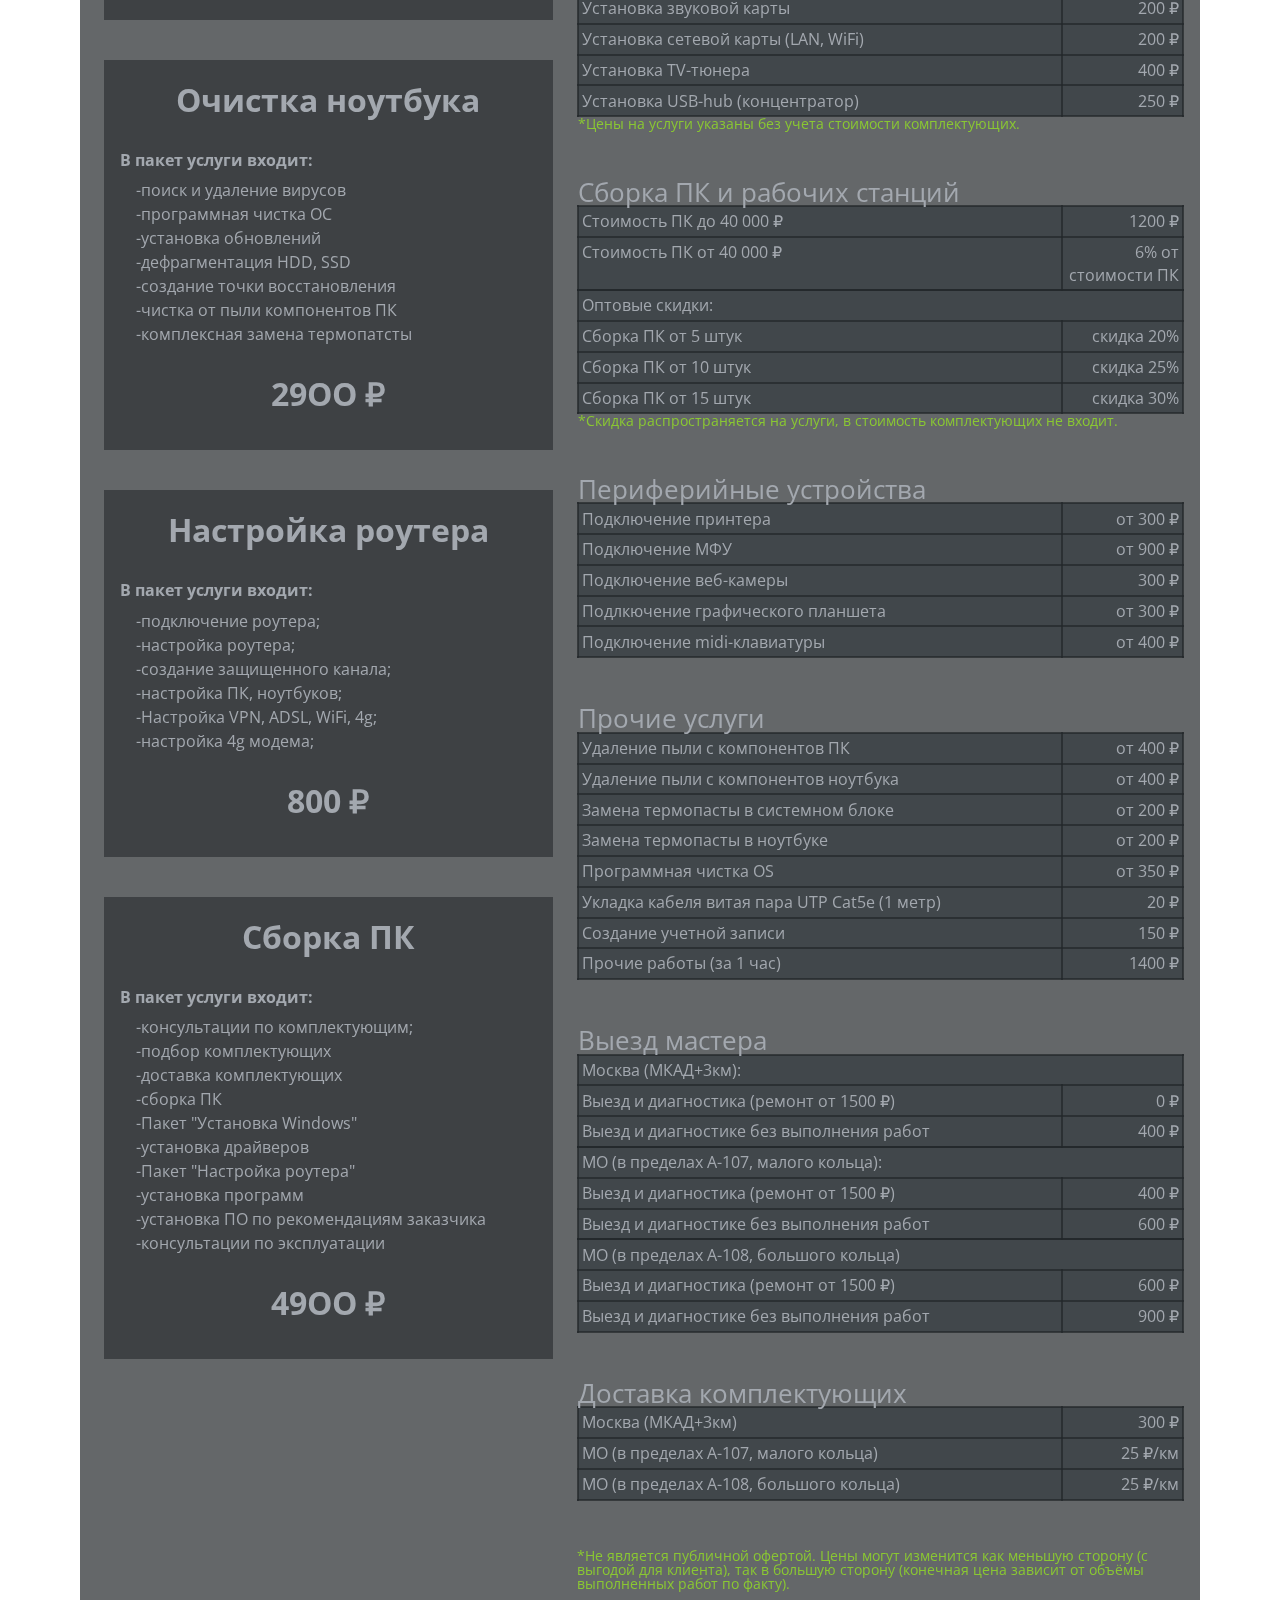
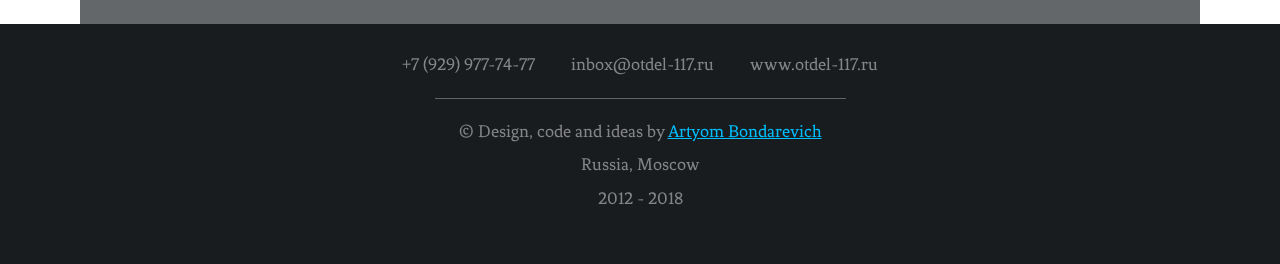
==== commit 7778315a: "add slide top menu" ====
--- a/index.html
+++ b/index.html
@@ -58,6 +58,7 @@
             <li><a href="#main-footer">Контакты</a></li>
           </ul>
         </nav>
+        <a id="slideTopMenu" href="#"><i class="fas fa-align-justify fa-3x"></i> </a>
       </div>
     </header>
 
@@ -171,10 +172,10 @@
           </div>
         </section>
 
-        <div id="about-us" class="just-line"></div>
+        <div  class="just-line"></div>
 
         <section id="presentation">
-          <h2>О нас</h2>
+          <h2 id="about-us">О нас</h2>
           <div class="double-block">
             <div class="left-block-presentation">
               <div class="segment-presentation">
@@ -251,17 +252,17 @@
               <h3>Постоянные скидки</h3>
 
               <div class="solutionBox">
-                <h4>Мастер опоздал:</h4>
+                <h4 class="discount-caption">Мастер опоздал:</h4>
                 <p class="discount">-10%</p>
               </div>
 
               <div class="solutionBox">
-                <h4>Пенсионерам:</h4>
+                <h4 class="discount-caption">Пенсионерам:</h4>
                 <p class="discount">-15%</p>
               </div>
 
               <div class="solutionBox">
-                <h4>Рекомендовали нас:</h4>
+                <h4 class="discount-caption">Рекомендовали нас:</h4>
                 <p class="discount">-20%</p>
               </div>
 
@@ -811,5 +812,11 @@
     <!-- scripts -->
     <script src="./res/js/particles/particles.js"></script>
     <script src="./res/js/particles/config.js"></script>
+    <script
+      src="https://code.jquery.com/jquery-3.3.1.min.js"
+      integrity="sha256-FgpCb/KJQlLNfOu91ta32o/NMZxltwRo8QtmkMRdAu8="
+      crossorigin="anonymous">
+    </script>
+    <script src="./res/js/JQuery/slideTopMenu.js"></script>
   </body>
 </html>
--- a/res/css/style.css
+++ b/res/css/style.css
@@ -27,18 +27,33 @@
   top: 0;
   left: 0;
   background-color: #181C1F;
-  height: 5rem;
+  height: auto;
   display: flex;
   justify-content: center; }
+  @media only screen and (max-width: 380px) {
+    .top-header {
+      top: -20.5rem; } }
   .top-header__content {
-    width: 70rem;
+    max-width: 70rem;
+    width: 100%;
     display: flex;
     flex-direction: row;
     justify-content: space-between;
     align-items: center; }
+    @media only screen and (max-width: 724px) {
+      .top-header__content {
+        justify-content: center; } }
+    @media only screen and (max-width: 382px) {
+      .top-header__content {
+        flex-direction: column; } }
     .top-header__content__main-logo {
       display: flex;
-      flex-direction: row; }
+      flex-direction: row;
+      margin: 0.75rem; }
+      @media only screen and (max-width: 981px) {
+        .top-header__content__main-logo {
+          flex-direction: column;
+          align-items: center; } }
       .top-header__content__main-logo__logo {
         border: 3px solid #FFA500; }
         .top-header__content__main-logo__logo h2 {
@@ -47,11 +62,27 @@
           color: #FFA500;
           font-size: 2rem;
           padding: 0.75rem; }
+          @media only screen and (max-width: 768px) {
+            .top-header__content__main-logo__logo h2 {
+              font-size: 1.5rem; } }
+          @media only screen and (max-width: 400px) {
+            .top-header__content__main-logo__logo h2 {
+              font-size: 1.8rem; } }
       .top-header__content__main-logo__slogan {
         color: #E3E3E3;
         margin-left: 0.75rem; }
+        @media only screen and (max-width: 981px) {
+          .top-header__content__main-logo__slogan {
+            font-size: 1.2rem; } }
+        @media only screen and (max-width: 400px) {
+          .top-header__content__main-logo__slogan {
+            font-size: 1.2rem; } }
         .top-header__content__main-logo__slogan li {
           margin: 0.25rem 0; }
+    @media only screen and (max-width: 724px) {
+      .top-header__content__main-nav ul {
+        margin-top: 0.75rem;
+        margin-bottom: 0.75rem; } }
     .top-header__content__main-nav ul li {
       display: inline-block;
       margin: 0 0.5rem;
@@ -61,6 +92,13 @@
       transition-delay: 0;
       transition-duration: 300ms;
       transition-timing-function: ease; }
+      @media only screen and (max-width: 768px) {
+        .top-header__content__main-nav ul li {
+          padding: 0.75rem;
+          font-size: 0.9rem; } }
+      @media only screen and (max-width: 724px) {
+        .top-header__content__main-nav ul li {
+          display: block; } }
       .top-header__content__main-nav ul li a {
         color: #E7F1D9;
         text-decoration: none;
@@ -81,6 +119,15 @@
         background-color: deepskyblue; }
       .top-header__content__main-nav ul li:nth-child(3):hover {
         background-color: #8BC832; }
+    .top-header__content #slideTopMenu {
+      display: none; }
+      @media only screen and (max-width: 380px) {
+        .top-header__content #slideTopMenu {
+          display: block;
+          top: 17.2rem;
+          left: 1.2rem;
+          color: #FFA500;
+          margin-bottom: 0.25rem; } }
 
 #content-wrapper {
   position: relative;
@@ -91,8 +138,18 @@
   flex-direction: column;
   justify-content: center;
   align-items: center; }
+  @media only screen and (max-width: 768px) {
+    #content-wrapper {
+      top: 7.5rem; } }
+  @media only screen and (max-width: 724px) {
+    #content-wrapper {
+      top: 9.5rem; } }
+  @media only screen and (max-width: 382px) {
+    #content-wrapper {
+      top: 2.5rem; } }
   #content-wrapper .devider {
-    width: 70rem;
+    max-width: 70rem;
+    width: 100%;
     background-color: rgba(34, 38, 41, 0.7); }
     #content-wrapper .devider #popular-service {
       font-family: 'Rubik', sans-serif;
@@ -109,12 +166,20 @@
         display: flex;
         flex-direction: row;
         justify-content: space-between; }
+        @media only screen and (max-width: 576px) {
+          #content-wrapper .devider #popular-service .triple-servise-box {
+            flex-direction: column;
+            justify-content: center; } }
         #content-wrapper .devider #popular-service .triple-servise-box .servise-box {
           border: 2px solid #FFA500;
           background-color: rgba(13, 22, 29, 0.4);
           width: 30%;
           height: auto;
           margin: 0 1rem; }
+          @media only screen and (max-width: 576px) {
+            #content-wrapper .devider #popular-service .triple-servise-box .servise-box {
+              width: 95%;
+              margin: 0.75rem; } }
           #content-wrapper .devider #popular-service .triple-servise-box .servise-box .service-description {
             margin: 1rem;
             text-align: center;
@@ -127,42 +192,53 @@
             display: flex;
             justify-content: center;
             color: #FFA500; }
-    #content-wrapper .devider #presentation h2 {
-      color: deepskyblue;
-      font-size: 2.5rem;
-      text-align: center;
-      margin-bottom: 2rem; }
-    #content-wrapper .devider #presentation .double-block {
-      width: 100%;
-      height: auto;
-      display: flex;
-      flex-direction: row; }
-      #content-wrapper .devider #presentation .double-block .left-block-presentation {
-        width: 50%; }
-        #content-wrapper .devider #presentation .double-block .left-block-presentation .segment-presentation {
-          margin-bottom: 2rem; }
-          #content-wrapper .devider #presentation .double-block .left-block-presentation .segment-presentation h3 {
-            color: deepskyblue;
-            font-size: 2rem;
-            margin-bottom: 0.75rem;
-            margin-left: 0.5rem; }
-          #content-wrapper .devider #presentation .double-block .left-block-presentation .segment-presentation p {
-            color: #A3A8AF;
-            margin: 0 0.5rem;
-            line-height: 1.5; }
-      #content-wrapper .devider #presentation .double-block .right-block-presentation {
-        width: 50%; }
-        #content-wrapper .devider #presentation .double-block .right-block-presentation .segment-presentation {
-          margin-bottom: 2rem; }
-          #content-wrapper .devider #presentation .double-block .right-block-presentation .segment-presentation h3 {
-            color: deepskyblue;
-            font-size: 2rem;
-            margin-bottom: 0.75rem;
-            margin-left: 0.5rem; }
-          #content-wrapper .devider #presentation .double-block .right-block-presentation .segment-presentation p {
-            color: #A3A8AF;
-            margin: 0 0.5rem;
-            line-height: 1.5; }
+    #content-wrapper .devider #presentation {
+      margin: 0 1rem; }
+      #content-wrapper .devider #presentation h2 {
+        color: deepskyblue;
+        font-size: 2.5rem;
+        text-align: center;
+        margin-bottom: 2rem; }
+      #content-wrapper .devider #presentation .double-block {
+        width: 100%;
+        height: auto;
+        display: flex;
+        flex-direction: row; }
+        @media only screen and (max-width: 576px) {
+          #content-wrapper .devider #presentation .double-block {
+            flex-direction: column; } }
+        #content-wrapper .devider #presentation .double-block .left-block-presentation {
+          width: 50%; }
+          #content-wrapper .devider #presentation .double-block .left-block-presentation .segment-presentation {
+            margin-bottom: 2rem; }
+            #content-wrapper .devider #presentation .double-block .left-block-presentation .segment-presentation h3 {
+              color: deepskyblue;
+              font-size: 2rem;
+              margin-bottom: 0.75rem;
+              margin-left: 0.5rem; }
+            #content-wrapper .devider #presentation .double-block .left-block-presentation .segment-presentation p {
+              color: #A3A8AF;
+              margin: 0 0.5rem;
+              line-height: 1.5; }
+          @media only screen and (max-width: 576px) {
+            #content-wrapper .devider #presentation .double-block .left-block-presentation {
+              width: 100%; } }
+        #content-wrapper .devider #presentation .double-block .right-block-presentation {
+          width: 50%; }
+          #content-wrapper .devider #presentation .double-block .right-block-presentation .segment-presentation {
+            margin-bottom: 2rem; }
+            #content-wrapper .devider #presentation .double-block .right-block-presentation .segment-presentation h3 {
+              color: deepskyblue;
+              font-size: 2rem;
+              margin-bottom: 0.75rem;
+              margin-left: 0.5rem; }
+            #content-wrapper .devider #presentation .double-block .right-block-presentation .segment-presentation p {
+              color: #A3A8AF;
+              margin: 0 0.5rem;
+              line-height: 1.5; }
+          @media only screen and (max-width: 576px) {
+            #content-wrapper .devider #presentation .double-block .right-block-presentation {
+              width: 100%; } }
     #content-wrapper .devider .just-line {
       width: 100%;
       margin-top: 2rem;
@@ -173,8 +249,14 @@
       height: auto;
       display: flex;
       flex-direction: row; }
+      @media only screen and (max-width: 576px) {
+        #content-wrapper .devider #price .double-block {
+          flex-direction: column; } }
       #content-wrapper .devider #price .double-block .package-solution {
         width: 45%; }
+        @media only screen and (max-width: 576px) {
+          #content-wrapper .devider #price .double-block .package-solution {
+            width: 100%; } }
         #content-wrapper .devider #price .double-block .package-solution h3 {
           font-size: 2rem;
           text-align: center;
@@ -186,6 +268,12 @@
           margin: 0 1.5rem;
           margin-bottom: 2.5rem;
           color: #A3A8AF; }
+          @media only screen and (max-width: 576px) {
+            #content-wrapper .devider #price .double-block .package-solution .solutionBox {
+              display: flex;
+              flex-direction: column;
+              align-items: center;
+              margin-bottom: 1.5rem; } }
           #content-wrapper .devider #price .double-block .package-solution .solutionBox h4 {
             text-align: center;
             padding-top: 1.5rem;
@@ -207,9 +295,22 @@
             font-weight: bold; }
           #content-wrapper .devider #price .double-block .package-solution .solutionBox .discount {
             color: #ff2400; }
+            @media only screen and (max-width: 576px) {
+              #content-wrapper .devider #price .double-block .package-solution .solutionBox .discount {
+                font-size: 1.5rem;
+                padding: 0;
+                margin: 0;
+                margin-bottom: 0.75rem; } }
+          @media only screen and (max-width: 576px) {
+            #content-wrapper .devider #price .double-block .package-solution .solutionBox .discount-caption {
+              font-size: 1.5rem;
+              margin-bottom: 1rem; } }
       #content-wrapper .devider #price .double-block .cost-services {
         width: 55%;
         margin-right: 1rem; }
+        @media only screen and (max-width: 576px) {
+          #content-wrapper .devider #price .double-block .cost-services {
+            width: 100%; } }
         #content-wrapper .devider #price .double-block .cost-services h3 {
           font-size: 2rem;
           text-align: center;
@@ -219,13 +320,23 @@
           margin-bottom: 3rem;
           color: #A3A8AF;
           width: 100%; }
+          @media only screen and (max-width: 576px) {
+            #content-wrapper .devider #price .double-block .cost-services table {
+              margin: 0.75rem;
+              width: 95%; } }
           #content-wrapper .devider #price .double-block .cost-services table thead tr {
             padding-bottom: 1rem; }
             #content-wrapper .devider #price .double-block .cost-services table thead tr th {
               font-size: 1.6rem;
               text-align: left; }
+              @media only screen and (max-width: 576px) {
+                #content-wrapper .devider #price .double-block .cost-services table thead tr th {
+                  font-size: 1.4rem; } }
           #content-wrapper .devider #price .double-block .cost-services table tbody {
             font-size: 1rem; }
+            @media only screen and (max-width: 576px) {
+              #content-wrapper .devider #price .double-block .cost-services table tbody {
+                font-size: 0.85rem; } }
             #content-wrapper .devider #price .double-block .cost-services table tbody tr {
               background-color: rgba(13, 22, 29, 0.4);
               line-height: 1.4rem; }
@@ -235,11 +346,20 @@
                 #content-wrapper .devider #price .double-block .cost-services table tbody tr td:nth-child(2) {
                   text-align: right;
                   width: 20%; }
+                  @media only screen and (max-width: 576px) {
+                    #content-wrapper .devider #price .double-block .cost-services table tbody tr td:nth-child(2) {
+                      width: 15%; } }
+                  @media only screen and (max-width: 380px) {
+                    #content-wrapper .devider #price .double-block .cost-services table tbody tr td:nth-child(2) {
+                      width: 20%; } }
           #content-wrapper .devider #price .double-block .cost-services table tfoot {
             color: #8ac832;
             font-size: 0.9rem; }
         #content-wrapper .devider #price .double-block .cost-services .cost-discription {
           margin-bottom: 2rem; }
+          @media only screen and (max-width: 576px) {
+            #content-wrapper .devider #price .double-block .cost-services .cost-discription {
+              margin: 0.75rem; } }
           #content-wrapper .devider #price .double-block .cost-services .cost-discription p {
             color: #8ac832;
             font-size: 0.9rem; }
@@ -252,11 +372,21 @@
     justify-content: center;
     align-items: center;
     flex-direction: column; }
+    @media only screen and (max-width: 576px) {
+      #content-wrapper footer {
+        height: auto; } }
+    @media only screen and (max-width: 576px) {
+      #content-wrapper footer .contact ul {
+        margin-top: 1rem; } }
     #content-wrapper footer .contact ul li {
       display: inline-block;
       margin: 0 1rem;
       font-size: 1.1rem;
       color: #858589; }
+      @media only screen and (max-width: 576px) {
+        #content-wrapper footer .contact ul li {
+          display: block;
+          margin: 1rem 0; } }
     #content-wrapper footer .copyright {
       margin-top: 1.5rem;
       border-top: 1px solid #636366; }
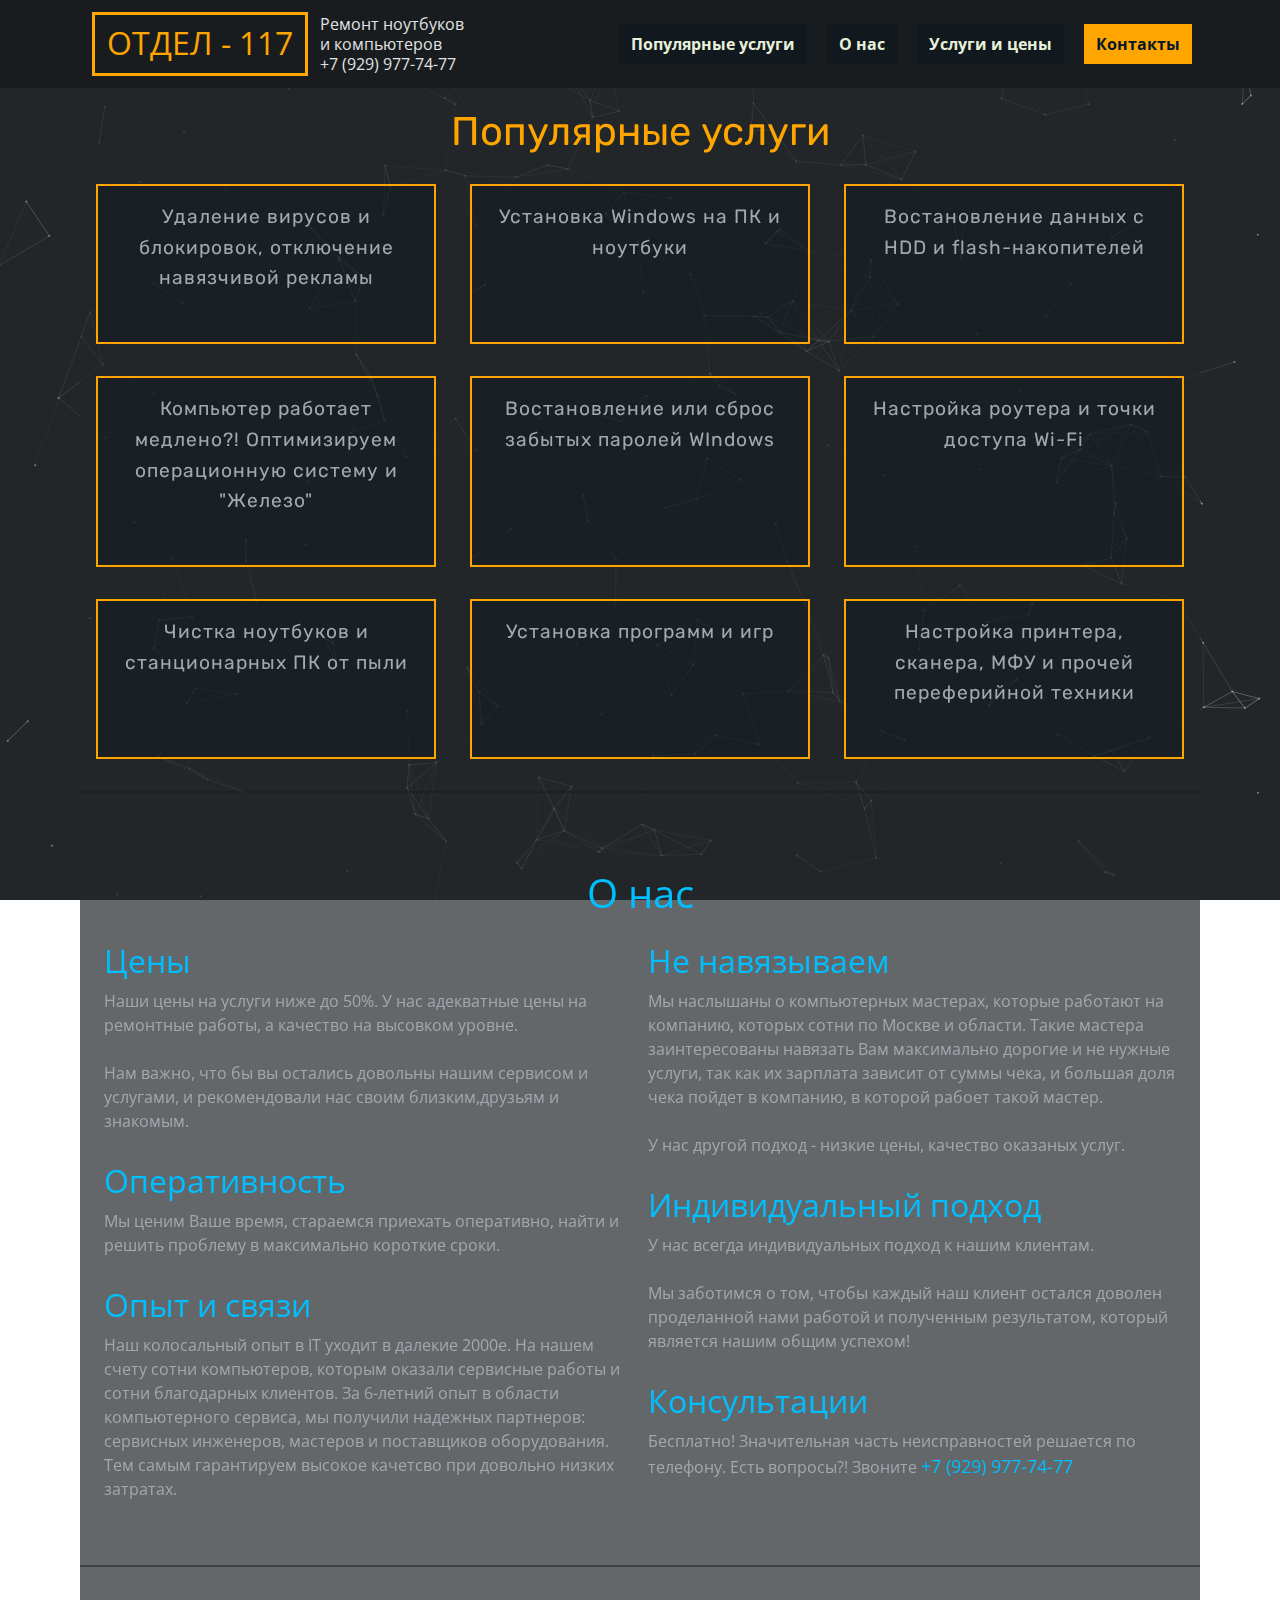
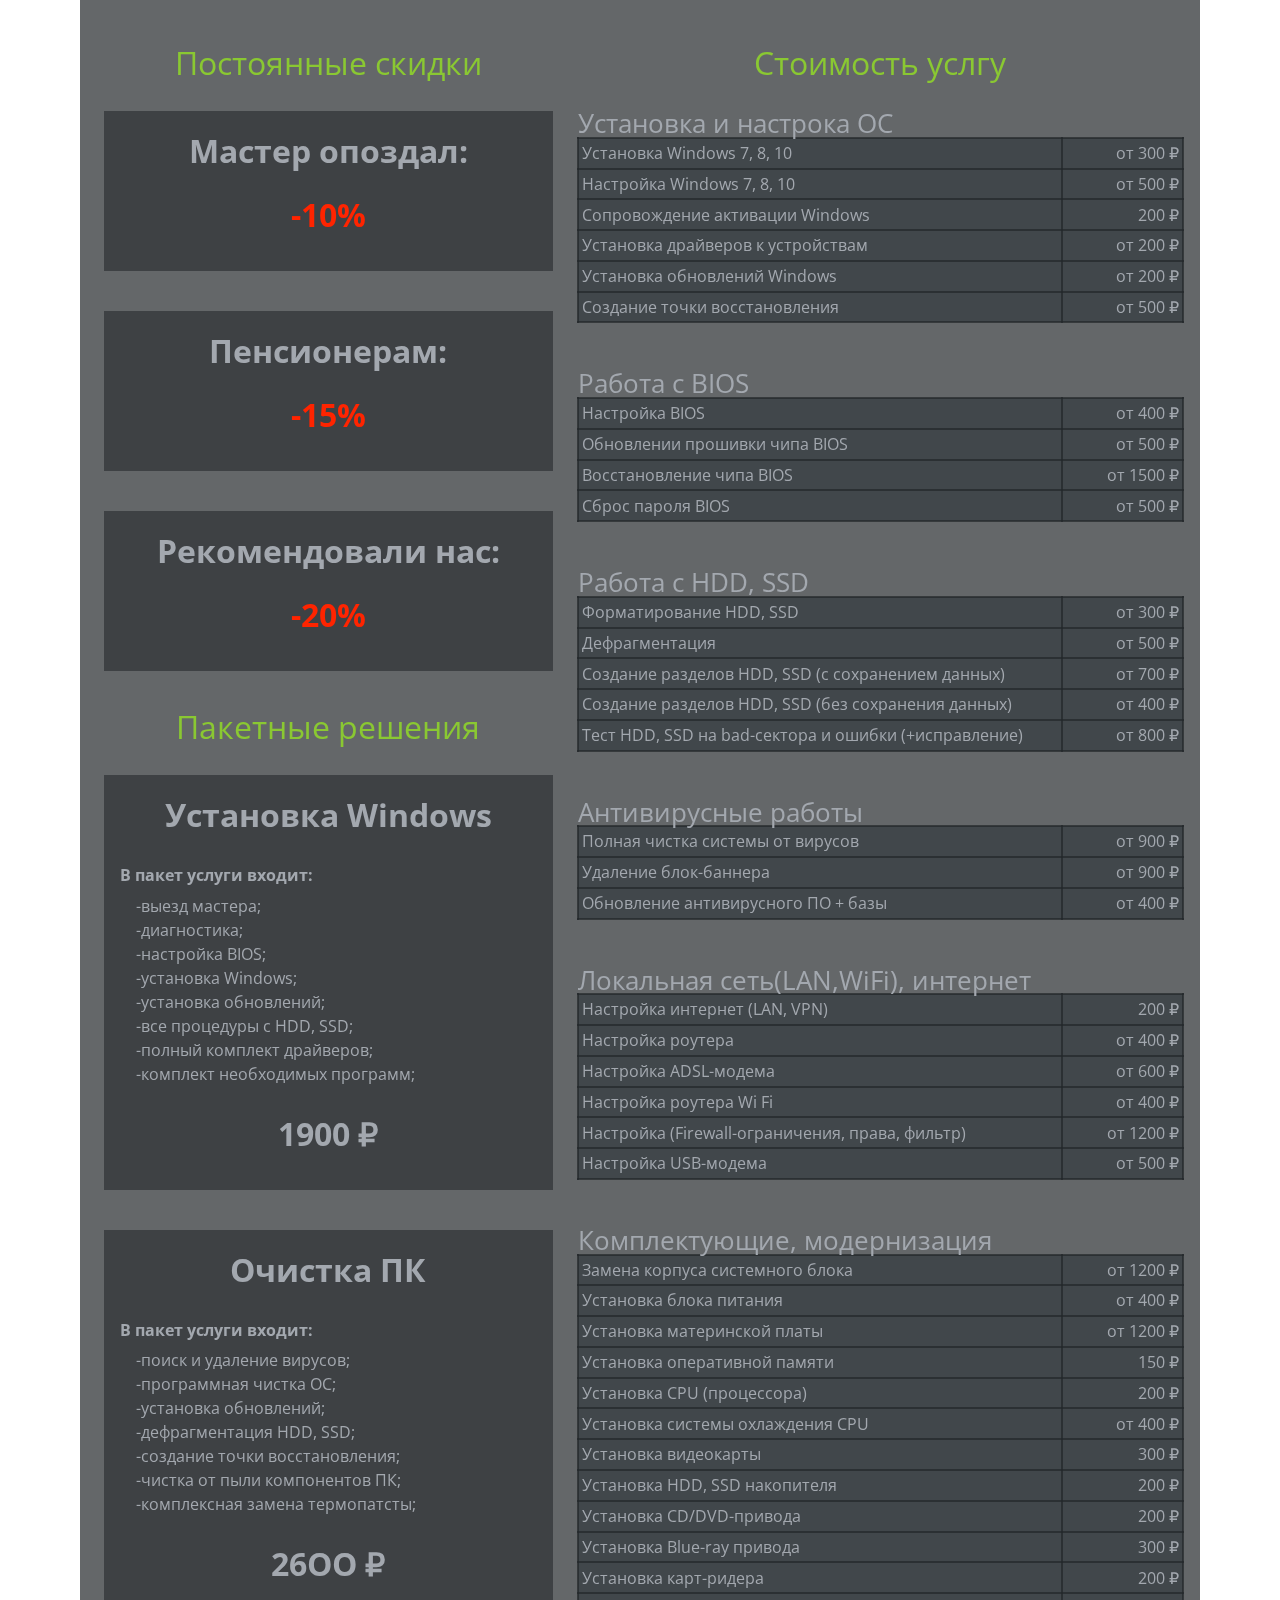
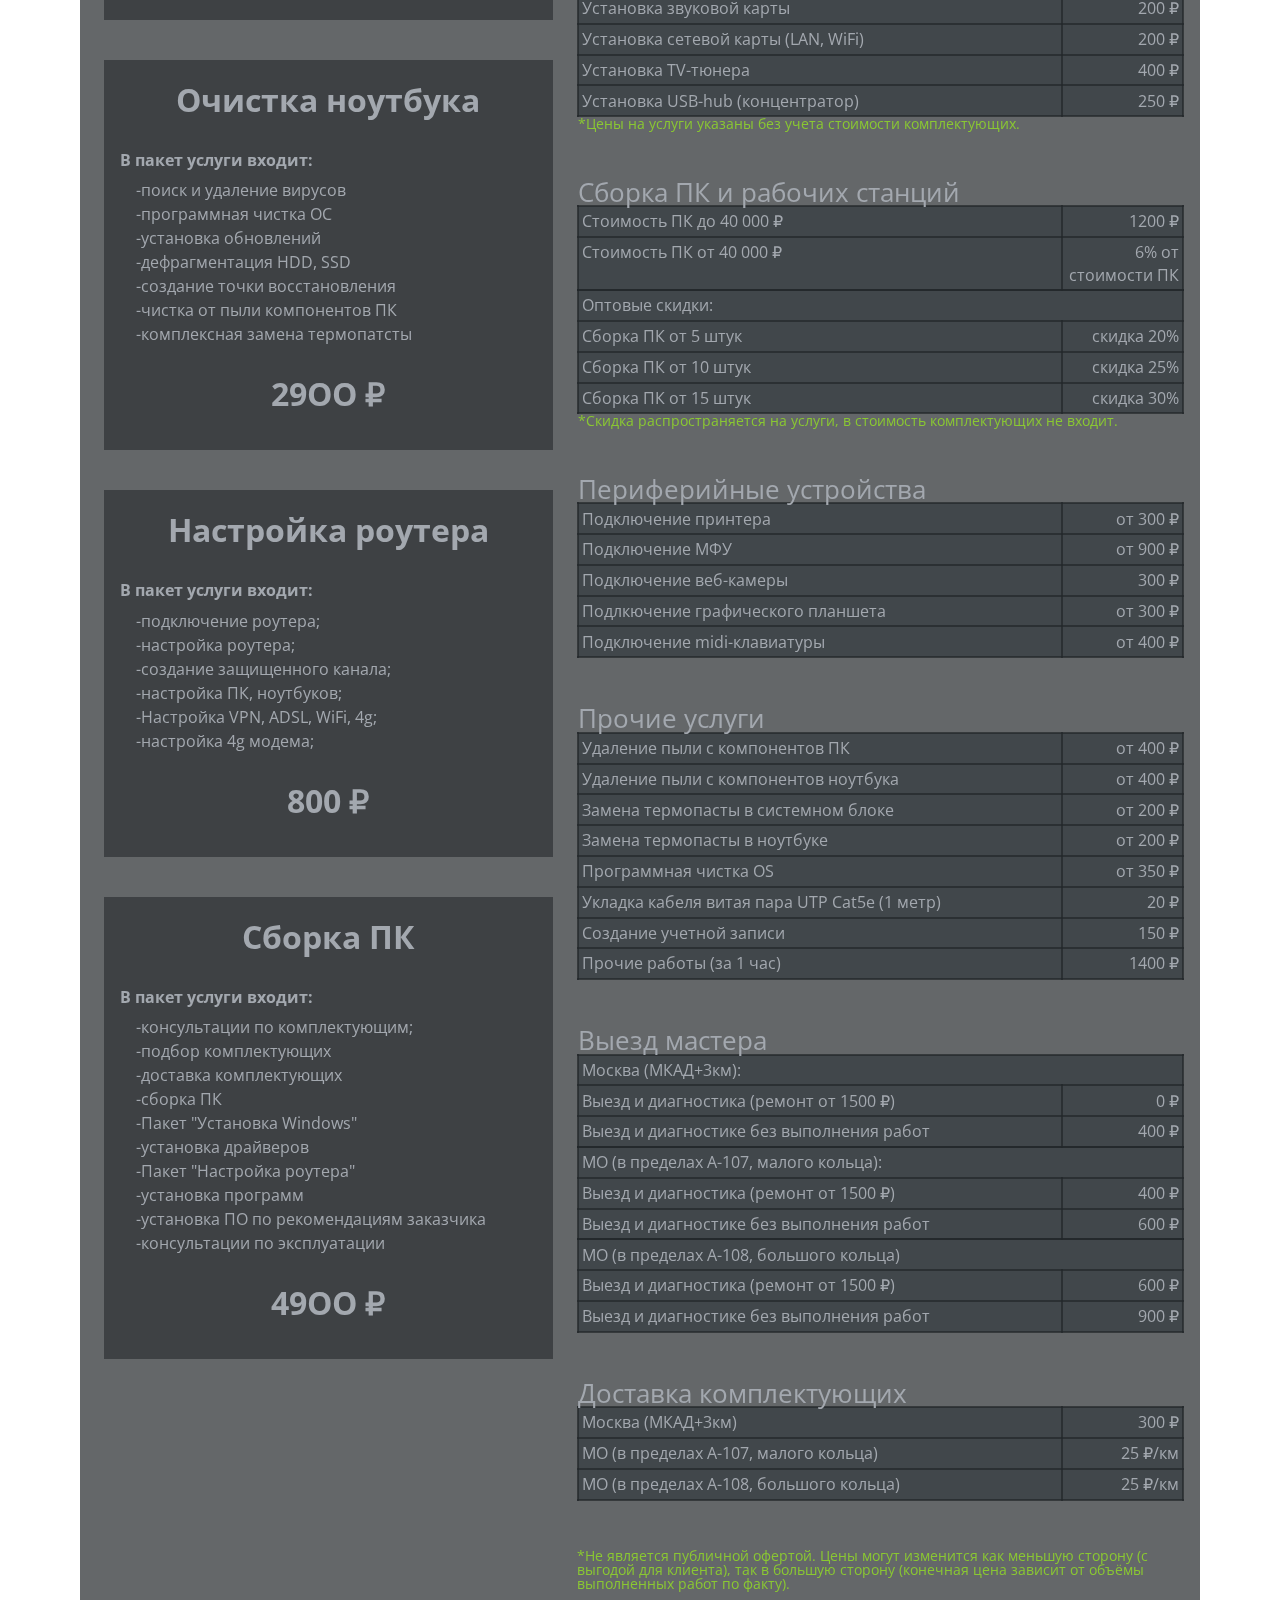
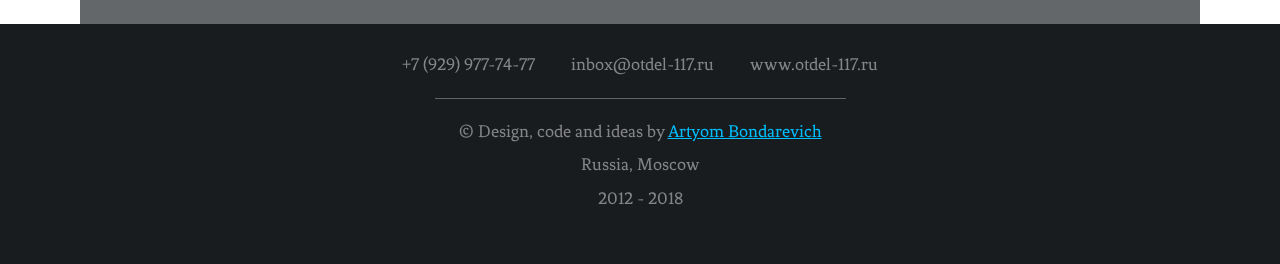
==== commit 962957ff: "message" ====
--- a/index.html
+++ b/index.html
@@ -1,822 +1,822 @@
-<!DOCTYPE html>
-<html lang="en" dir="ltr">
-  <head>
-    <!-- Global site tag (gtag.js) - Google Analytics -->
-    <script async src="https://www.googletagmanager.com/gtag/js?id=UA-119019132-2"></script>
-    <script>
-      window.dataLayer = window.dataLayer || [];
-      function gtag(){dataLayer.push(arguments);}
-      gtag('js', new Date());
-      gtag('config', 'UA-119019132-2');
-    </script>
-    <!-- meta -->
-    <meta charset="utf-8">
-    <meta name="viewport" content="width=device-width, initial-scale=1.0">
-    <meta name="yandex-verification" content="3ba91e93a936c334"/>
-    <!-- style -->
-    <link href="./res/css/reset.css" type="text/css" rel="stylesheet">
-    <link href="./res/css/style.css" type="text/css" rel="stylesheet">
-    <!-- fonts -->
-    <link href="https://fonts.googleapis.com/css?family=Open+Sans:300,400,700" rel="stylesheet">
-    <link href="https://fonts.googleapis.com/css?family=Fenix" rel="stylesheet">
-    <link href="https://fonts.googleapis.com/css?family=Rubik:400,700" rel="stylesheet">
-    <!--
-      font-family: 'Open Sans', sans-serif;
-      font-family: 'Fenix', serif;
-      font-family: 'Rubik', sans-serif;
-    -->
-    <!-- favicon -->
-    <link rel="shortcut icon" href="./res/img/favicon.ico" type="image/x-icon">
-    <!-- Font awesome -->
-    <link rel="stylesheet" href="https://use.fontawesome.com/releases/v5.3.1/css/all.css" integrity="sha384-mzrmE5qonljUremFsqc01SB46JvROS7bZs3IO2EmfFsd15uHvIt+Y8vEf7N7fWAU" crossorigin="anonymous">
-    <!-- title -->
-    <title>Компьютерный сервис</title>
-  </head>
-  <body id="body">
-
-    <!-- particles.js container -->
-    <div id="particles-js"></div>
-
-    <header class="top-header">
-      <div class="top-header__content">
-        <div class="top-header__content__main-logo">
-          <div class="top-header__content__main-logo__logo">
-            <h2>Отдел - 117</h2>
-          </div>
-          <ul class="top-header__content__main-logo__slogan">
-            <li>Ремонт ноутбуков</li>
-            <li>и компьютеров</li>
-            <li>+7 (929) 977-74-77</li>
-          </ul>
-        </div>
-
-        <nav class="top-header__content__main-nav">
-          <ul>
-            <li><a href="#body">Популярные услуги</a></li>
-            <li><a href="#about-us">О нас</a></li>
-            <li><a href="#our-price">Услуги и цены</a></li>
-            <li><a href="#main-footer">Контакты</a></li>
-          </ul>
-        </nav>
-        <a id="slideTopMenu" href="#"><i class="fas fa-align-justify fa-3x"></i> </a>
-      </div>
-    </header>
-
-    <!-- main content -->
-    <div id="content-wrapper">
-      <div class="devider">
-
-        <section id="popular-service">
-          <h2>Популярные услуги</h2>
-          <!-- top box -->
-          <div class="triple-servise-box">
-            <!-- 1 -->
-            <div class="servise-box">
-              <p class="service-description">
-                Удаление вирусов и блокировок, отключение навязчивой рекламы
-              </p>
-              <div class="icon-zone">
-                <i class="fas fa-5x fa-pastafarianism"></i>
-              </div>
-            </div>
-
-            <!-- 2 -->
-            <div class="servise-box">
-              <p class="service-description">
-                Установка Windows на ПК и ноутбуки
-              </p>
-              <div class="icon-zone">
-                <i class="fab fa-5x fa-windows"></i>
-              </div>
-            </div>
-
-            <!-- 3 -->
-            <div class="servise-box">
-              <p class="service-description">
-                Востановление данных с HDD и flash-накопителей
-              </p>
-              <div class="icon-zone">
-                <i class="fas fa-5x fa-database"></i>
-              </div>
-            </div>
-
-          </div>
-
-          <!-- midle box -->
-          <div class="triple-servise-box">
-            <!-- 1 -->
-            <div class="servise-box">
-              <p class="service-description">
-                Компьютер работает медлено?! Оптимизируем операционную систему и "Железо"
-              </p>
-              <div class="icon-zone">
-                <i class="fas fa-5x fa-fighter-jet"></i>
-              </div>
-            </div>
-
-            <!-- 2 -->
-            <div class="servise-box">
-              <p class="service-description">
-                Востановление или сброс забытых паролей WIndows
-              </p>
-              <div class="icon-zone">
-                <i class="fas fa-5x fa-key"></i>
-              </div>
-            </div>
-
-            <!-- 3 -->
-            <div class="servise-box">
-              <p class="service-description">
-                Настройка роутера и точки доступа Wi-Fi
-              </p>
-              <div class="icon-zone">
-                <i class="fas fa-5x fa-wifi"></i>
-              </div>
-            </div>
-
-          </div>
-
-          <!-- bottom box -->
-          <div class="triple-servise-box">
-            <!-- 1 -->
-            <div class="servise-box">
-              <p class="service-description">
-                Чистка ноутбуков и станционарных ПК от пыли
-              </p>
-              <div class="icon-zone">
-                <i class="fas fa-5x fa-wrench"></i>
-              </div>
-            </div>
-
-            <!-- 2 -->
-            <div  class="servise-box">
-
-              <p class="service-description">
-                Установка программ и игр
-              </p>
-              <div class="icon-zone">
-                <i class="fas fa-5x fa-dice"></i>
-              </div>
-            </div>
-
-            <!-- 3 -->
-            <div class="servise-box">
-              <p class="service-description">
-                Настройка принтера, сканера, МФУ и прочей переферийной техники
-              </p>
-              <div class="icon-zone">
-                <i class="fas fa-5x fa-sitemap"></i>
-              </div>
-            </div>
-
-          </div>
-        </section>
-
-        <div  class="just-line"></div>
-
-        <section id="presentation">
-          <h2 id="about-us">О нас</h2>
-          <div class="double-block">
-            <div class="left-block-presentation">
-              <div class="segment-presentation">
-                <!-- Цены -->
-                <div class="segment-presentation">
-                  <h3>Цены</h3>
-                  <p>
-                    Наши цены на услуги ниже до 50%. У нас адекватные цены на ремонтные работы, а качество на высовком уровне. <br> <br>
-
-                    Нам важно, что бы вы остались довольны нашим сервисом и услугами, и рекомендовали нас своим близким,друзьям и знакомым.
-                  </p>
-                </div>
-                <!-- Оперативность -->
-                <div class="segment-presentation">
-                  <h3>Оперативность</h3>
-                  <p>
-                    Мы ценим Ваше время, стараемся приехать оперативно, найти и решить проблему в максимально короткие сроки.
-                  </p>
-                </div>
-                <!-- Опыт и связи -->
-                <div class="segment-presentation">
-                  <h3>Опыт и связи</h3>
-                  <p>
-                    Наш колосальный опыт в IT уходит в далекие 2000е. На нашем счету сотни компьютеров, которым оказали сервисные
-                    работы и сотни благодарных клиентов. За 6-летний опыт в области компьютерного сервиса, мы получили надежных партнеров: сервисных
-                    инженеров, мастеров и поставщиков оборудования. Тем самым гарантируем высокое качетсво при довольно низких затратах.
-                  </p>
-                </div>
-              </div><!-- .segment-presentation -->
-            </div><!-- .left-block-presentation -->
-
-            <div class="right-block-presentation">
-              <div class="segment-presentation">
-                <!-- Не навязываем -->
-                <div class="segment-presentation">
-                  <h3>Не навязываем</h3>
-                  <p>
-                    Мы наслышаны о компьютерных мастерах, которые работают на компанию, которых сотни по Москве и области. Такие мастера заинтересованы навязать Вам
-                    максимально дорогие и не нужные услуги, так как их зарплата зависит от суммы чека, и большая доля чека пойдет в компанию, в которой рабоет такой мастер. <br><br>
-
-                    У нас другой подход - низкие цены, качество оказаных услуг.
-                  </p>
-                </div>
-                <!-- индивидуальный подход -->
-                <div class="segment-presentation">
-                  <h3>Индивидуальный подход</h3>
-                  <p>
-                    У нас всегда индивидуальных подход к нашим клиентам.​ <br><br>
-
-                    Мы заботимся о том, чтобы каждый наш клиент остался доволен проделанной нами работой и полученным результатом,
-                     который является нашим общим успехом!
-                  </p>
-                </div>
-                <!-- консультации -->
-                <div class="segment-presentation">
-                  <h3>Консультации</h3>
-                  <p>
-                    Бесплатно! Значительная часть неисправностей решается по телефону. Есть вопросы?!
-                    Звоните <span class="important-blue">+7 (929) 977-74-77</span>
-                  </p>
-                </div>
-              </div> <!-- .segment-presentation -->
-            </div> <!-- .right-block-presentation -->
-          </div>
-        </section> <!-- #presentation -->
-
-        <div id="our-price" class="just-line"></div>
-
-        <section id="price">
-          <div class="double-block">
-            <!-- пакетные решения -->
-            <div class="package-solution">
-
-              <h3>Постоянные скидки</h3>
-
-              <div class="solutionBox">
-                <h4 class="discount-caption">Мастер опоздал:</h4>
-                <p class="discount">-10%</p>
-              </div>
-
-              <div class="solutionBox">
-                <h4 class="discount-caption">Пенсионерам:</h4>
-                <p class="discount">-15%</p>
-              </div>
-
-              <div class="solutionBox">
-                <h4 class="discount-caption">Рекомендовали нас:</h4>
-                <p class="discount">-20%</p>
-              </div>
-
-              <h3>Пакетные решения</h3>
-              <div class="solutionBox">
-                <h4>Установка Windows</h4>
-                <ul>
-                  <li>В пакет услуги входит:</li>
-                  <li>-выезд мастера;</li>
-                  <li>-диагностика;</li>
-                  <li>-настройка BIOS;</li>
-                  <li>-установка Windows;</li>
-                  <li>-установка обновлений;</li>
-                  <li>-все процедуры с HDD, SSD;</li>
-                  <li>-полный комплект драйверов;</li>
-                  <li>-комплект необходимых программ;</li>
-                </ul>
-                <p>1900 ₽</p>
-              </div>
-
-              <div class="solutionBox">
-                <h4>Очистка ПК</h4>
-                <ul>
-                  <li>В пакет услуги входит:</li>
-                  <li>-поиск и удаление вирусов;</li>
-                  <li>-программная чистка ОС;</li>
-                  <li>-установка обновлений;</li>
-                  <li>-дефрагментация HDD, SSD;</li>
-                  <li>-создание точки восстановления;</li>
-                  <li>-чистка от пыли компонентов ПК;</li>
-                  <li>-комплексная замена термопатсты;</li>
-                </ul>
-                <p>26OO ₽</p>
-              </div>
-
-              <div class="solutionBox">
-                <h4>Очистка ноутбука</h4>
-                <ul>
-                  <li>В пакет услуги входит:</li>
-                  <li>-поиск и удаление вирусов</li>
-                  <li>-программная чистка ОС</li>
-                  <li>-установка обновлений</li>
-                  <li>-дефрагментация HDD, SSD</li>
-                  <li>-создание точки восстановления</li>
-                  <li>-чистка от пыли компонентов ПК</li>
-                  <li>-комплексная замена термопатсты </li>
-                </ul>
-                <p>29OO ₽</p>
-              </div>
-
-              <div class="solutionBox">
-                <h4>Настройка роутера</h4>
-                <ul>
-                  <li>В пакет услуги входит:</li>
-                  <li>-подключение роутера;</li>
-                  <li>-настройка роутера;</li>
-                  <li>-создание защищенного канала;</li>
-                  <li>-настройка ПК, ноутбуков;</li>
-                  <li>-Настройка VPN, ADSL, WiFi, 4g;</li>
-                  <li>-настройка 4g модема;</li>
-                </ul>
-                <p>800 ₽</p>
-              </div>
-
-              <div class="solutionBox">
-                <h4>Сборка ПК</h4>
-                <ul>
-                  <li>В пакет услуги входит:</li>
-                  <li>-консультации по комплектующим;</li>
-                  <li>-подбор комплектующих</li>
-                  <li>-доставка комплектующих</li>
-                  <li>-сборка ПК</li>
-                  <li>-Пакет "Установка Windows"</li>
-                  <li>-установка драйверов</li>
-                  <li>-Пакет "Настройка роутера"</li>
-                  <li>-установка программ</li>
-                  <li>-установка ПО по рекомендациям заказчика</li>
-                  <li>-консультации по эксплуатации</li>
-                </ul>
-                <p>49OO ₽</p>
-              </div>
-            </div>
-
-            <!-- прайс -->
-            <div class="cost-services">
-              <h3>Стоимость услгу</h3>
-
-              <table> <!-- Установка и настрока ОС -->
-                <thead>
-                  <tr>
-                    <th colspan="2">Установка и настрока ОС</th>
-                  </tr>
-                </thead>
-
-                <tbody>
-                  <tr>
-                    <td>Установка Windows 7, 8, 10</td>
-                    <td>от 300 ₽</td>
-                  </tr>
-
-                  <tr>
-                    <td>Настройка Windows 7, 8, 10</td>
-                    <td>от 500 ₽</td>
-                  </tr>
-
-                  <tr>
-                    <td>Сопровождение активации Windows</td>
-                    <td>200 ₽</td>
-                  </tr>
-
-                  <tr>
-                    <td>Установка драйверов к устройствам</td>
-                    <td>от 200 ₽</td>
-                  </tr>
-
-                  <tr>
-                    <td>Установка обновлений Windows</td>
-                    <td>от 200 ₽</td>
-                  </tr>
-
-                  <tr>
-                    <td>Создание точки восстановления</td>
-                    <td>от 500 ₽</td>
-                  </tr>
-                </tbody>
-              </table>
-
-              <table> <!-- Работа с BIOS -->
-                <thead>
-                  <tr>
-                    <th colspan="2">Работа с BIOS</th>
-                  </tr>
-                </thead>
-
-                <tbody>
-                  <tr>
-                    <td>Настройка BIOS</td>
-                    <td>от 400 ₽</td>
-                  </tr>
-                  <tr>
-                    <td>Обновлении прошивки чипа BIOS</td>
-                    <td>от 500 ₽</td>
-                  </tr>
-                  <tr>
-                    <td>Восстановление чипа BIOS</td>
-                    <td>от 1500 ₽</td>
-                  </tr>
-                  <tr>
-                    <td>Сброс пароля BIOS</td>
-                    <td>от 500 ₽</td>
-                  </tr>
-                </tbody>
-              </table>
-
-              <table> <!-- Работа с HDD, SSD -->
-                <thead>
-                  <tr>
-                    <th colspan="2">Работа с HDD, SSD</th>
-                  </tr>
-                </thead>
-
-                <tbody>
-                  <tr>
-                    <td>Форматирование HDD, SSD</td>
-                    <td>от 300 ₽</td>
-                  </tr>
-                  <tr>
-                    <td>Дефрагментация</td>
-                    <td>от 500 ₽</td>
-                  </tr>
-                  <tr>
-                    <td>Создание разделов HDD, SSD (с сохранением данных)</td>
-                    <td>от 700 ₽</td>
-                  </tr>
-                  <tr>
-                    <td>Создание разделов HDD, SSD (без сохранения данных)</td>
-                    <td>от 400 ₽</td>
-                  </tr>
-                  <tr>
-                    <td>Тест HDD, SSD  на bad-сектора и ошибки (+исправление)</td>
-                    <td>от 800 ₽</td>
-                  </tr>
-                </tbody>
-              </table>
-
-              <table> <!-- Антивирусные работы -->
-                <thead>
-                  <tr>
-                    <th colspan="2">Антивирусные работы</th>
-                  </tr>
-                </thead>
-
-                <tbody>
-                  <tr>
-                    <td>Полная чистка системы от вирусов</td>
-                    <td>от 900 ₽</td>
-                  </tr>
-                  <tr>
-                    <td>Удаление блок-баннера</td>
-                    <td>от 900 ₽</td>
-                  </tr>
-                  <tr>
-                    <td>Обновление антивирусного ПО + базы</td>
-                    <td>от 400 ₽</td>
-                  </tr>
-                </tbody>
-              </table>
-
-              <table> <!-- Локальная сеть(LAN,WiFi), интернет -->
-                <thead>
-                  <tr>
-                    <th colspan="2">Локальная сеть(LAN,WiFi), интернет</th>
-                  </tr>
-                </thead>
-
-                <tbody>
-                  <tr>
-                    <td>Настройка интернет (LAN, VPN)</td>
-                    <td>200 ₽</td>
-                  </tr>
-
-                  <tr>
-                    <td>Настройка роутера</td>
-                    <td>от 400 ₽</td>
-                  </tr>
-
-                  <tr>
-                    <td>Настройка ADSL-модема</td>
-                    <td>от 600 ₽</td>
-                  </tr>
-
-                  <tr>
-                    <td>Настройка роутера Wi Fi</td>
-                    <td>от 400 ₽</td>
-                  </tr>
-
-                  <tr>
-                    <td>Настройка (Firewall-ограничения, права, фильтр)</td>
-                    <td>от  1200 ₽</td>
-                  </tr>
-
-                  <tr>
-                    <td>Настройка USB-модема</td>
-                    <td>от 500 ₽</td>
-                  </tr>
-                </tbody>
-              </table>
-
-              <table> <!-- Комплектующие, модернизация -->
-                <thead>
-                  <tr>
-                    <th colspan="2">Комплектующие, модернизация</th>
-                  </tr>
-                </thead>
-
-                <tbody>
-                  <tr>
-                    <td>Замена корпуса системного блока</td>
-                    <td>от 1200 ₽</td>
-                  </tr>
-                  <tr>
-                    <td>Установка блока питания</td>
-                    <td>от 400 ₽</td>
-                  </tr>
-                  <tr>
-                    <td>Установка материнской платы</td>
-                    <td>от 1200 ₽</td>
-                  </tr>
-                  <tr>
-                    <td>Установка оперативной памяти</td>
-                    <td>150 ₽</td>
-                  </tr>
-                  <tr>
-                    <td>Установка CPU (процессора)</td>
-                    <td>200 ₽</td>
-                  </tr>
-                  <tr>
-                    <td>Установка системы охлаждения CPU</td>
-                    <td>от 400 ₽</td>
-                  </tr>
-                  <tr>
-                    <td>Установка видеокарты</td>
-                    <td>300 ₽</td>
-                  </tr>
-                  <tr>
-                    <td>Установка HDD, SSD накопителя</td>
-                    <td>200 ₽</td>
-                  </tr>
-                  <tr>
-                    <td>Установка CD/DVD-привода</td>
-                    <td>200 ₽</td>
-                  </tr>
-                  <tr>
-                    <td>Установка Blue-ray привода</td>
-                    <td>300 ₽</td>
-                  </tr>
-                  <tr>
-                    <td>Установка карт-ридера</td>
-                    <td>200 ₽</td>
-                  </tr>
-                  <tr>
-                    <td>Установка звуковой карты</td>
-                    <td>200 ₽</td>
-                  </tr>
-                  <tr>
-                    <td>Установка сетевой карты (LAN, WiFi)</td>
-                    <td>200 ₽</td>
-                  </tr>
-                  <tr>
-                    <td>Установка TV-тюнера</td>
-                    <td>400 ₽</td>
-                  </tr>
-                  <tr>
-                    <td>Установка USB-hub (концентратор)</td>
-                    <td>250 ₽</td>
-                  </tr>
-                </tbody>
-
-                <tfoot>
-                  <tr>
-                    <td colspan="2">*Цены на услуги указаны без учета стоимости комплектующих.</td>
-                  </tr>
-                </tfoot>
-              </table>
-
-              <table> <!-- Сборка ПК и рабочих станций -->
-                <thead>
-                  <tr>
-                    <th colspan="2">Сборка ПК и рабочих станций</th>
-                  </tr>
-                </thead>
-
-                <tbody>
-                  <tr>
-                    <td>Стоимость ПК до 40 000 ₽</td>
-                    <td>1200 ₽</td>
-                  </tr>
-                  <tr>
-                    <td>Стоимость ПК от 40 000 ₽</td>
-                    <td>6% от стоимости ПК</td>
-                  </tr>
-                  <tr>
-                    <!--пустая -->
-                  </tr>
-                  <tr>
-                    <td colspan="2">Оптовые скидки:</td>
-                  </tr>
-                  <tr>
-                    <td>Сборка ПК от 5 штук</td>
-                    <td>скидка 20%</td>
-                  </tr>
-                  <tr>
-                    <td>Сборка ПК от 10 штук</td>
-                    <td>скидка 25%</td>
-                  </tr>
-                  <tr>
-                    <td>Сборка ПК от 15 штук</td>
-                    <td>скидка 30%</td>
-                  </tr>
-                </tbody>
-
-                <tfoot>
-                  <tr>
-                    <td colspan="2">*Скидка распространяется на услуги, в стоимость комплектующих не входит.</td>
-                  </tr>
-                </tfoot>
-              </table>
-
-              <table> <!-- Периферийные устройства -->
-                <thead>
-                  <tr>
-                    <th colspan="2">Периферийные устройства</th>
-                  </tr>
-                </thead>
-
-                <tbody>
-                  <tr>
-                    <td>Подключение принтера</td>
-                    <td>от 300 ₽</td>
-                  </tr>
-                  <tr>
-                    <td>Подключение МФУ</td>
-                    <td>от 900 ₽</td>
-                  </tr>
-                  <tr>
-                    <td>Подключение веб-камеры</td>
-                    <td>300 ₽</td>
-                  </tr>
-                  <tr>
-                    <td>Подлкючение графического планшета</td>
-                    <td>от 300 ₽</td>
-                  </tr>
-                  <tr>
-                    <td>Подключение midi-клавиатуры</td>
-                    <td>от 400 ₽</td>
-                  </tr>
-                </tbody>
-              </table>
-
-              <table> <!-- Прочие услуги -->
-                <thead>
-                  <tr>
-                    <th colspan="2">Прочие услуги</th>
-                  </tr>
-                </thead>
-
-                <tbody>
-                  <tr>
-                    <td>Удаление пыли с компонентов ПК</td>
-                    <td>от 400 ₽</td>
-                  </tr>
-                  <tr>
-                    <td>Удаление пыли с компонентов ноутбука</td>
-                    <td>от 400 ₽</td>
-                  </tr>
-                  <tr>
-                    <td>Замена термопасты в системном блоке</td>
-                    <td>от 200 ₽</td>
-                  </tr>
-                  <tr>
-                    <td>Замена термопасты в ноутбуке</td>
-                    <td>от 200 ₽</td>
-                  </tr>
-                  <tr>
-                    <td>Программная чистка OS</td>
-                    <td>от 350 ₽</td>
-                  </tr>
-                  <tr>
-                    <td>Укладка кабеля витая пара UTP Cat5e (1 метр)</td>
-                    <td>20 ₽</td>
-                  </tr>
-                  <tr>
-                    <td>Создание учетной записи</td>
-                    <td>150 ₽</td>
-                  </tr>
-                  <tr>
-                    <td>Прочие работы (за 1 час)</td>
-                    <td>1400 ₽</td>
-                  </tr>
-                </tbody>
-              </table>
-
-              <table> <!-- Выезд мастера -->
-                <thead>
-                  <tr>
-                    <th colspan="2">Выезд мастера</th>
-                  </tr>
-                </thead>
-
-                <tbody>
-                  <tr>
-                    <td colspan="2">Москва (МКАД+3км):</td>
-                  </tr>
-                  <tr>
-                    <td>Выезд и диагностика (ремонт от 1500 ₽)</td>
-                    <td>0 ₽</td>
-                  </tr>
-                  <tr>
-                    <td>Выезд и диагностике без выполнения работ</td>
-                    <td>400 ₽</td>
-                  </tr>
-                  <tr colspan="2">
-                    <!-- пустая -->
-                  </tr>
-                  <tr>
-                    <td colspan="2">МО (в пределах А-107, малого кольца):</td>
-                  </tr>
-                  <tr>
-                    <td>Выезд и диагностика (ремонт от 1500 ₽)</td>
-                    <td>400 ₽</td>
-                  </tr>
-                  <tr>
-                    <td>Выезд и диагностике без выполнения работ</td>
-                    <td>600 ₽</td>
-                  </tr>
-                  <tr colspan="2">
-                    <!-- пустая -->
-                  </tr>
-                  <tr>
-                    <td colspan="2">МО (в пределах А-108, большого кольца)</td>
-                  </tr>
-                  <tr>
-                    <td>Выезд и диагностика (ремонт от 1500 ₽)</td>
-                    <td>600 ₽</td>
-                  </tr>
-                  <tr>
-                    <td>Выезд и диагностике без выполнения работ</td>
-                    <td>900 ₽</td>
-                  </tr>
-                </tbody>
-              </table>
-
-              <table> <!-- Доставка комплектующих -->
-                <thead>
-                  <tr>
-                    <th colspan="2">Доставка комплектующих</th>
-                  </tr>
-                </thead>
-
-                <tbody>
-                  <tr>
-                    <td>Москва (МКАД+3км)</td>
-                    <td>300 ₽</td>
-                  </tr>
-                  <tr>
-                    <td>МО (в пределах А-107, малого кольца)</td>
-                    <td>25 ₽/км</td>
-                  </tr>
-                  <tr>
-                    <td>МО (в пределах А-108, большого кольца)</td>
-                    <td>25 ₽/км</td>
-                  </tr>
-                </tbody>
-              </table>
-
-              <div class="cost-discription">
-                <p>
-                  *Не является публичной офертой. Цены могут изменится как меньшую сторону (с выгодой для клиента),
-                  так в большую сторону (конечная цена зависит от объёмы выполненных работ по факту).​
-                </p>
-              </div>
-            </div>
-
-          </div>
-        </section> <!-- #price -->
-      </div>
-
-      <footer id="main-footer">
-        <div class="contact">
-        <ul>
-          <li><i class="fas fa-phone"></i> +7 (929) 977-74-77</li>
-          <li><i class="fas fa-envelope"></i> inbox@otdel-117.ru</li>
-          <li><i class="fas fa-globe"></i> www.otdel-117.ru</li>
-        </ul>
-      </div>
-      <div class="copyright">
-        <ul>
-          <li>&copy; Design, code and ideas by <a href="http://www.bondarevich.com">Artyom Bondarevich</a> </li>
-          <li>Russia, Moscow</li>
-          <li>2012 - 2018</li>
-        </ul>
-      </div>
-      </footer>
-
-    </div>
-
-    <!-- scripts -->
-    <script src="./res/js/particles/particles.js"></script>
-    <script src="./res/js/particles/config.js"></script>
-    <script
-      src="https://code.jquery.com/jquery-3.3.1.min.js"
-      integrity="sha256-FgpCb/KJQlLNfOu91ta32o/NMZxltwRo8QtmkMRdAu8="
-      crossorigin="anonymous">
-    </script>
-    <script src="./res/js/JQuery/slideTopMenu.js"></script>
-  </body>
-</html>
+<!DOCTYPE html>
+<html lang="en" dir="ltr">
+  <head>
+    <!-- Global site tag (gtag.js) - Google Analytics -->
+    <script async src="https://www.googletagmanager.com/gtag/js?id=UA-119019132-2"></script>
+    <script>
+      window.dataLayer = window.dataLayer || [];
+      function gtag(){dataLayer.push(arguments);}
+      gtag('js', new Date());
+      gtag('config', 'UA-119019132-2');
+    </script>
+    <!-- meta -->
+    <meta charset="utf-8">
+    <meta name="viewport" content="width=device-width, initial-scale=1.0">
+    <meta name="yandex-verification" content="3ba91e93a936c334"/>
+    <!-- style -->
+    <link href="./res/css/reset.css" type="text/css" rel="stylesheet">
+    <link href="./res/css/style.css" type="text/css" rel="stylesheet">
+    <!-- fonts -->
+    <link href="https://fonts.googleapis.com/css?family=Open+Sans:300,400,700" rel="stylesheet">
+    <link href="https://fonts.googleapis.com/css?family=Fenix" rel="stylesheet">
+    <link href="https://fonts.googleapis.com/css?family=Rubik:400,700" rel="stylesheet">
+    <!--
+      font-family: 'Open Sans', sans-serif;
+      font-family: 'Fenix', serif;
+      font-family: 'Rubik', sans-serif;
+    -->
+    <!-- favicon -->
+    <link rel="shortcut icon" href="./res/img/favicon.ico" type="image/x-icon">
+    <!-- Font awesome -->
+    <link rel="stylesheet" href="https://use.fontawesome.com/releases/v5.3.1/css/all.css" integrity="sha384-mzrmE5qonljUremFsqc01SB46JvROS7bZs3IO2EmfFsd15uHvIt+Y8vEf7N7fWAU" crossorigin="anonymous">
+    <!-- title -->
+    <title>Компьютерный сервис</title>
+  </head>
+  <body id="body">
+
+    <!-- particles.js container -->
+    <div id="particles-js"></div>
+
+    <header class="top-header">
+      <div class="top-header__content">
+        <div class="top-header__content__main-logo">
+          <div class="top-header__content__main-logo__logo">
+            <h2>Отдел - 117</h2>
+          </div>
+          <ul class="top-header__content__main-logo__slogan">
+            <li>Ремонт ноутбуков</li>
+            <li>и компьютеров</li>
+            <li>+7 (929) 977-74-77</li>
+          </ul>
+        </div>
+
+        <nav class="top-header__content__main-nav">
+          <ul>
+            <li><a href="#body">Популярные услуги</a></li>
+            <li><a href="#about-us">О нас</a></li>
+            <li><a href="#our-price">Услуги и цены</a></li>
+            <li><a href="#main-footer">Контакты</a></li>
+          </ul>
+        </nav>
+        <a id="slideTopMenu" href="#"><i class="fas fa-align-justify fa-3x"></i> </a>
+      </div>
+    </header>
+
+    <!-- main content -->
+    <div id="content-wrapper">
+      <div class="devider">
+
+        <section id="popular-service">
+          <h2>Популярные услуги</h2>
+          <!-- top box -->
+          <div class="triple-servise-box">
+            <!-- 1 -->
+            <div class="servise-box">
+              <p class="service-description">
+                Удаление вирусов и блокировок, отключение навязчивой рекламы
+              </p>
+              <div class="icon-zone">
+                <i class="fas fa-5x fa-pastafarianism"></i>
+              </div>
+            </div>
+
+            <!-- 2 -->
+            <div class="servise-box">
+              <p class="service-description">
+                Установка Windows на ПК и ноутбуки
+              </p>
+              <div class="icon-zone">
+                <i class="fab fa-5x fa-windows"></i>
+              </div>
+            </div>
+
+            <!-- 3 -->
+            <div class="servise-box">
+              <p class="service-description">
+                Востановление данных с HDD и flash-накопителей
+              </p>
+              <div class="icon-zone">
+                <i class="fas fa-5x fa-database"></i>
+              </div>
+            </div>
+
+          </div>
+
+          <!-- midle box -->
+          <div class="triple-servise-box">
+            <!-- 1 -->
+            <div class="servise-box">
+              <p class="service-description">
+                Компьютер работает медлено?! Оптимизируем операционную систему и "Железо"
+              </p>
+              <div class="icon-zone">
+                <i class="fas fa-5x fa-fighter-jet"></i>
+              </div>
+            </div>
+
+            <!-- 2 -->
+            <div class="servise-box">
+              <p class="service-description">
+                Востановление или сброс забытых паролей WIndows
+              </p>
+              <div class="icon-zone">
+                <i class="fas fa-5x fa-key"></i>
+              </div>
+            </div>
+
+            <!-- 3 -->
+            <div class="servise-box">
+              <p class="service-description">
+                Настройка роутера и точки доступа Wi-Fi
+              </p>
+              <div class="icon-zone">
+                <i class="fas fa-5x fa-wifi"></i>
+              </div>
+            </div>
+
+          </div>
+
+          <!-- bottom box -->
+          <div class="triple-servise-box">
+            <!-- 1 -->
+            <div class="servise-box">
+              <p class="service-description">
+                Чистка ноутбуков и станционарных ПК от пыли
+              </p>
+              <div class="icon-zone">
+                <i class="fas fa-5x fa-wrench"></i>
+              </div>
+            </div>
+
+            <!-- 2 -->
+            <div  class="servise-box">
+
+              <p class="service-description">
+                Установка программ и игр
+              </p>
+              <div class="icon-zone">
+                <i class="fas fa-5x fa-dice"></i>
+              </div>
+            </div>
+
+            <!-- 3 -->
+            <div class="servise-box">
+              <p class="service-description">
+                Настройка принтера, сканера, МФУ и прочей переферийной техники
+              </p>
+              <div class="icon-zone">
+                <i class="fas fa-5x fa-sitemap"></i>
+              </div>
+            </div>
+
+          </div>
+        </section>
+
+        <div  class="just-line"></div>
+
+        <section id="presentation">
+          <h2 id="about-us">О нас</h2>
+          <div class="double-block">
+            <div class="left-block-presentation">
+              <div class="segment-presentation">
+                <!-- Цены -->
+                <div class="segment-presentation">
+                  <h3>Цены</h3>
+                  <p>
+                    Наши цены на услуги ниже до 50%. У нас адекватные цены на ремонтные работы, а качество на высовком уровне. <br> <br>
+
+                    Нам важно, что бы вы остались довольны нашим сервисом и услугами, и рекомендовали нас своим близким,друзьям и знакомым.
+                  </p>
+                </div>
+                <!-- Оперативность -->
+                <div class="segment-presentation">
+                  <h3>Оперативность</h3>
+                  <p>
+                    Мы ценим Ваше время, стараемся приехать оперативно, найти и решить проблему в максимально короткие сроки.
+                  </p>
+                </div>
+                <!-- Опыт и связи -->
+                <div class="segment-presentation">
+                  <h3>Опыт и связи</h3>
+                  <p>
+                    Наш колосальный опыт в IT уходит в далекие 2000е. На нашем счету сотни компьютеров, которым оказали сервисные
+                    работы и сотни благодарных клиентов. За 6-летний опыт в области компьютерного сервиса, мы получили надежных партнеров: сервисных
+                    инженеров, мастеров и поставщиков оборудования. Тем самым гарантируем высокое качетсво при довольно низких затратах.
+                  </p>
+                </div>
+              </div><!-- .segment-presentation -->
+            </div><!-- .left-block-presentation -->
+
+            <div class="right-block-presentation">
+              <div class="segment-presentation">
+                <!-- Не навязываем -->
+                <div class="segment-presentation">
+                  <h3>Не навязываем</h3>
+                  <p>
+                    Мы наслышаны о компьютерных мастерах, которые работают на компанию, которых сотни по Москве и области. Такие мастера заинтересованы навязать Вам
+                    максимально дорогие и не нужные услуги, так как их зарплата зависит от суммы чека, и большая доля чека пойдет в компанию, в которой рабоет такой мастер. <br><br>
+
+                    У нас другой подход - низкие цены, качество оказаных услуг.
+                  </p>
+                </div>
+                <!-- индивидуальный подход -->
+                <div class="segment-presentation">
+                  <h3>Индивидуальный подход</h3>
+                  <p>
+                    У нас всегда индивидуальных подход к нашим клиентам.​ <br><br>
+
+                    Мы заботимся о том, чтобы каждый наш клиент остался доволен проделанной нами работой и полученным результатом,
+                     который является нашим общим успехом!
+                  </p>
+                </div>
+                <!-- консультации -->
+                <div class="segment-presentation">
+                  <h3>Консультации</h3>
+                  <p>
+                    Бесплатно! Значительная часть неисправностей решается по телефону. Есть вопросы?!
+                    Звоните <span class="important-blue">+7 (929) 977-74-77</span>
+                  </p>
+                </div>
+              </div> <!-- .segment-presentation -->
+            </div> <!-- .right-block-presentation -->
+          </div>
+        </section> <!-- #presentation -->
+
+        <div id="our-price" class="just-line"></div>
+
+        <section id="price">
+          <div class="double-block">
+            <!-- пакетные решения -->
+            <div class="package-solution">
+
+              <h3>Постоянные скидки</h3>
+
+              <div class="solutionBox">
+                <h4 class="discount-caption">Мастер опоздал:</h4>
+                <p class="discount">-10%</p>
+              </div>
+
+              <div class="solutionBox">
+                <h4 class="discount-caption">Пенсионерам:</h4>
+                <p class="discount">-15%</p>
+              </div>
+
+              <div class="solutionBox">
+                <h4 class="discount-caption">Рекомендовали нас:</h4>
+                <p class="discount">-20%</p>
+              </div>
+
+              <h3>Пакетные решения</h3>
+              <div class="solutionBox">
+                <h4>Установка Windows</h4>
+                <ul>
+                  <li>В пакет услуги входит:</li>
+                  <li>-выезд мастера;</li>
+                  <li>-диагностика;</li>
+                  <li>-настройка BIOS;</li>
+                  <li>-установка Windows;</li>
+                  <li>-установка обновлений;</li>
+                  <li>-все процедуры с HDD, SSD;</li>
+                  <li>-полный комплект драйверов;</li>
+                  <li>-комплект необходимых программ;</li>
+                </ul>
+                <p>1900 ₽</p>
+              </div>
+
+              <div class="solutionBox">
+                <h4>Очистка ПК</h4>
+                <ul>
+                  <li>В пакет услуги входит:</li>
+                  <li>-поиск и удаление вирусов;</li>
+                  <li>-программная чистка ОС;</li>
+                  <li>-установка обновлений;</li>
+                  <li>-дефрагментация HDD, SSD;</li>
+                  <li>-создание точки восстановления;</li>
+                  <li>-чистка от пыли компонентов ПК;</li>
+                  <li>-комплексная замена термопатсты;</li>
+                </ul>
+                <p>26OO ₽</p>
+              </div>
+
+              <div class="solutionBox">
+                <h4>Очистка ноутбука</h4>
+                <ul>
+                  <li>В пакет услуги входит:</li>
+                  <li>-поиск и удаление вирусов</li>
+                  <li>-программная чистка ОС</li>
+                  <li>-установка обновлений</li>
+                  <li>-дефрагментация HDD, SSD</li>
+                  <li>-создание точки восстановления</li>
+                  <li>-чистка от пыли компонентов ПК</li>
+                  <li>-комплексная замена термопатсты </li>
+                </ul>
+                <p>29OO ₽</p>
+              </div>
+
+              <div class="solutionBox">
+                <h4>Настройка роутера</h4>
+                <ul>
+                  <li>В пакет услуги входит:</li>
+                  <li>-подключение роутера;</li>
+                  <li>-настройка роутера;</li>
+                  <li>-создание защищенного канала;</li>
+                  <li>-настройка ПК, ноутбуков;</li>
+                  <li>-Настройка VPN, ADSL, WiFi, 4g;</li>
+                  <li>-настройка 4g модема;</li>
+                </ul>
+                <p>800 ₽</p>
+              </div>
+
+              <div class="solutionBox">
+                <h4>Сборка ПК</h4>
+                <ul>
+                  <li>В пакет услуги входит:</li>
+                  <li>-консультации по комплектующим;</li>
+                  <li>-подбор комплектующих</li>
+                  <li>-доставка комплектующих</li>
+                  <li>-сборка ПК</li>
+                  <li>-Пакет "Установка Windows"</li>
+                  <li>-установка драйверов</li>
+                  <li>-Пакет "Настройка роутера"</li>
+                  <li>-установка программ</li>
+                  <li>-установка ПО по рекомендациям заказчика</li>
+                  <li>-консультации по эксплуатации</li>
+                </ul>
+                <p>49OO ₽</p>
+              </div>
+            </div>
+
+            <!-- прайс -->
+            <div class="cost-services">
+              <h3>Стоимость услгу</h3>
+
+              <table> <!-- Установка и настрока ОС -->
+                <thead>
+                  <tr>
+                    <th colspan="2">Установка и настрока ОС</th>
+                  </tr>
+                </thead>
+
+                <tbody>
+                  <tr>
+                    <td>Установка Windows 7, 8, 10</td>
+                    <td>от 300 ₽</td>
+                  </tr>
+
+                  <tr>
+                    <td>Настройка Windows 7, 8, 10</td>
+                    <td>от 500 ₽</td>
+                  </tr>
+
+                  <tr>
+                    <td>Сопровождение активации Windows</td>
+                    <td>200 ₽</td>
+                  </tr>
+
+                  <tr>
+                    <td>Установка драйверов к устройствам</td>
+                    <td>от 200 ₽</td>
+                  </tr>
+
+                  <tr>
+                    <td>Установка обновлений Windows</td>
+                    <td>от 200 ₽</td>
+                  </tr>
+
+                  <tr>
+                    <td>Создание точки восстановления</td>
+                    <td>от 500 ₽</td>
+                  </tr>
+                </tbody>
+              </table>
+
+              <table> <!-- Работа с BIOS -->
+                <thead>
+                  <tr>
+                    <th colspan="2">Работа с BIOS</th>
+                  </tr>
+                </thead>
+
+                <tbody>
+                  <tr>
+                    <td>Настройка BIOS</td>
+                    <td>от 400 ₽</td>
+                  </tr>
+                  <tr>
+                    <td>Обновлении прошивки чипа BIOS</td>
+                    <td>от 500 ₽</td>
+                  </tr>
+                  <tr>
+                    <td>Восстановление чипа BIOS</td>
+                    <td>от 1500 ₽</td>
+                  </tr>
+                  <tr>
+                    <td>Сброс пароля BIOS</td>
+                    <td>от 500 ₽</td>
+                  </tr>
+                </tbody>
+              </table>
+
+              <table> <!-- Работа с HDD, SSD -->
+                <thead>
+                  <tr>
+                    <th colspan="2">Работа с HDD, SSD</th>
+                  </tr>
+                </thead>
+
+                <tbody>
+                  <tr>
+                    <td>Форматирование HDD, SSD</td>
+                    <td>от 300 ₽</td>
+                  </tr>
+                  <tr>
+                    <td>Дефрагментация</td>
+                    <td>от 500 ₽</td>
+                  </tr>
+                  <tr>
+                    <td>Создание разделов HDD, SSD (с сохранением данных)</td>
+                    <td>от 700 ₽</td>
+                  </tr>
+                  <tr>
+                    <td>Создание разделов HDD, SSD (без сохранения данных)</td>
+                    <td>от 400 ₽</td>
+                  </tr>
+                  <tr>
+                    <td>Тест HDD, SSD  на bad-сектора и ошибки (+исправление)</td>
+                    <td>от 800 ₽</td>
+                  </tr>
+                </tbody>
+              </table>
+
+              <table> <!-- Антивирусные работы -->
+                <thead>
+                  <tr>
+                    <th colspan="2">Антивирусные работы</th>
+                  </tr>
+                </thead>
+
+                <tbody>
+                  <tr>
+                    <td>Полная чистка системы от вирусов</td>
+                    <td>от 900 ₽</td>
+                  </tr>
+                  <tr>
+                    <td>Удаление блок-баннера</td>
+                    <td>от 900 ₽</td>
+                  </tr>
+                  <tr>
+                    <td>Обновление антивирусного ПО + базы</td>
+                    <td>от 400 ₽</td>
+                  </tr>
+                </tbody>
+              </table>
+
+              <table> <!-- Локальная сеть(LAN,WiFi), интернет -->
+                <thead>
+                  <tr>
+                    <th colspan="2">Локальная сеть(LAN,WiFi), интернет</th>
+                  </tr>
+                </thead>
+
+                <tbody>
+                  <tr>
+                    <td>Настройка интернет (LAN, VPN)</td>
+                    <td>200 ₽</td>
+                  </tr>
+
+                  <tr>
+                    <td>Настройка роутера</td>
+                    <td>от 400 ₽</td>
+                  </tr>
+
+                  <tr>
+                    <td>Настройка ADSL-модема</td>
+                    <td>от 600 ₽</td>
+                  </tr>
+
+                  <tr>
+                    <td>Настройка роутера Wi Fi</td>
+                    <td>от 400 ₽</td>
+                  </tr>
+
+                  <tr>
+                    <td>Настройка (Firewall-ограничения, права, фильтр)</td>
+                    <td>от  1200 ₽</td>
+                  </tr>
+
+                  <tr>
+                    <td>Настройка USB-модема</td>
+                    <td>от 500 ₽</td>
+                  </tr>
+                </tbody>
+              </table>
+
+              <table> <!-- Комплектующие, модернизация -->
+                <thead>
+                  <tr>
+                    <th colspan="2">Комплектующие, модернизация</th>
+                  </tr>
+                </thead>
+
+                <tbody>
+                  <tr>
+                    <td>Замена корпуса системного блока</td>
+                    <td>от 1200 ₽</td>
+                  </tr>
+                  <tr>
+                    <td>Установка блока питания</td>
+                    <td>от 400 ₽</td>
+                  </tr>
+                  <tr>
+                    <td>Установка материнской платы</td>
+                    <td>от 1200 ₽</td>
+                  </tr>
+                  <tr>
+                    <td>Установка оперативной памяти</td>
+                    <td>150 ₽</td>
+                  </tr>
+                  <tr>
+                    <td>Установка CPU (процессора)</td>
+                    <td>200 ₽</td>
+                  </tr>
+                  <tr>
+                    <td>Установка системы охлаждения CPU</td>
+                    <td>от 400 ₽</td>
+                  </tr>
+                  <tr>
+                    <td>Установка видеокарты</td>
+                    <td>300 ₽</td>
+                  </tr>
+                  <tr>
+                    <td>Установка HDD, SSD накопителя</td>
+                    <td>200 ₽</td>
+                  </tr>
+                  <tr>
+                    <td>Установка CD/DVD-привода</td>
+                    <td>200 ₽</td>
+                  </tr>
+                  <tr>
+                    <td>Установка Blue-ray привода</td>
+                    <td>300 ₽</td>
+                  </tr>
+                  <tr>
+                    <td>Установка карт-ридера</td>
+                    <td>200 ₽</td>
+                  </tr>
+                  <tr>
+                    <td>Установка звуковой карты</td>
+                    <td>200 ₽</td>
+                  </tr>
+                  <tr>
+                    <td>Установка сетевой карты (LAN, WiFi)</td>
+                    <td>200 ₽</td>
+                  </tr>
+                  <tr>
+                    <td>Установка TV-тюнера</td>
+                    <td>400 ₽</td>
+                  </tr>
+                  <tr>
+                    <td>Установка USB-hub (концентратор)</td>
+                    <td>250 ₽</td>
+                  </tr>
+                </tbody>
+
+                <tfoot>
+                  <tr>
+                    <td colspan="2">*Цены на услуги указаны без учета стоимости комплектующих.</td>
+                  </tr>
+                </tfoot>
+              </table>
+
+              <table> <!-- Сборка ПК и рабочих станций -->
+                <thead>
+                  <tr>
+                    <th colspan="2">Сборка ПК и рабочих станций</th>
+                  </tr>
+                </thead>
+
+                <tbody>
+                  <tr>
+                    <td>Стоимость ПК до 40 000 ₽</td>
+                    <td>1200 ₽</td>
+                  </tr>
+                  <tr>
+                    <td>Стоимость ПК от 40 000 ₽</td>
+                    <td>6% от стоимости ПК</td>
+                  </tr>
+                  <tr>
+                    <!--пустая -->
+                  </tr>
+                  <tr>
+                    <td colspan="2">Оптовые скидки:</td>
+                  </tr>
+                  <tr>
+                    <td>Сборка ПК от 5 штук</td>
+                    <td>скидка 20%</td>
+                  </tr>
+                  <tr>
+                    <td>Сборка ПК от 10 штук</td>
+                    <td>скидка 25%</td>
+                  </tr>
+                  <tr>
+                    <td>Сборка ПК от 15 штук</td>
+                    <td>скидка 30%</td>
+                  </tr>
+                </tbody>
+
+                <tfoot>
+                  <tr>
+                    <td colspan="2">*Скидка распространяется на услуги, в стоимость комплектующих не входит.</td>
+                  </tr>
+                </tfoot>
+              </table>
+
+              <table> <!-- Периферийные устройства -->
+                <thead>
+                  <tr>
+                    <th colspan="2">Периферийные устройства</th>
+                  </tr>
+                </thead>
+
+                <tbody>
+                  <tr>
+                    <td>Подключение принтера</td>
+                    <td>от 300 ₽</td>
+                  </tr>
+                  <tr>
+                    <td>Подключение МФУ</td>
+                    <td>от 900 ₽</td>
+                  </tr>
+                  <tr>
+                    <td>Подключение веб-камеры</td>
+                    <td>300 ₽</td>
+                  </tr>
+                  <tr>
+                    <td>Подлкючение графического планшета</td>
+                    <td>от 300 ₽</td>
+                  </tr>
+                  <tr>
+                    <td>Подключение midi-клавиатуры</td>
+                    <td>от 400 ₽</td>
+                  </tr>
+                </tbody>
+              </table>
+
+              <table> <!-- Прочие услуги -->
+                <thead>
+                  <tr>
+                    <th colspan="2">Прочие услуги</th>
+                  </tr>
+                </thead>
+
+                <tbody>
+                  <tr>
+                    <td>Удаление пыли с компонентов ПК</td>
+                    <td>от 400 ₽</td>
+                  </tr>
+                  <tr>
+                    <td>Удаление пыли с компонентов ноутбука</td>
+                    <td>от 400 ₽</td>
+                  </tr>
+                  <tr>
+                    <td>Замена термопасты в системном блоке</td>
+                    <td>от 200 ₽</td>
+                  </tr>
+                  <tr>
+                    <td>Замена термопасты в ноутбуке</td>
+                    <td>от 200 ₽</td>
+                  </tr>
+                  <tr>
+                    <td>Программная чистка OS</td>
+                    <td>от 350 ₽</td>
+                  </tr>
+                  <tr>
+                    <td>Укладка кабеля витая пара UTP Cat5e (1 метр)</td>
+                    <td>20 ₽</td>
+                  </tr>
+                  <tr>
+                    <td>Создание учетной записи</td>
+                    <td>150 ₽</td>
+                  </tr>
+                  <tr>
+                    <td>Прочие работы (за 1 час)</td>
+                    <td>1400 ₽</td>
+                  </tr>
+                </tbody>
+              </table>
+
+              <table> <!-- Выезд мастера -->
+                <thead>
+                  <tr>
+                    <th colspan="2">Выезд мастера</th>
+                  </tr>
+                </thead>
+
+                <tbody>
+                  <tr>
+                    <td colspan="2">Москва (МКАД+3км):</td>
+                  </tr>
+                  <tr>
+                    <td>Выезд и диагностика (ремонт от 1500 ₽)</td>
+                    <td>0 ₽</td>
+                  </tr>
+                  <tr>
+                    <td>Выезд и диагностике без выполнения работ</td>
+                    <td>400 ₽</td>
+                  </tr>
+                  <tr colspan="2">
+                    <!-- пустая -->
+                  </tr>
+                  <tr>
+                    <td colspan="2">МО (в пределах А-107, малого кольца):</td>
+                  </tr>
+                  <tr>
+                    <td>Выезд и диагностика (ремонт от 1500 ₽)</td>
+                    <td>400 ₽</td>
+                  </tr>
+                  <tr>
+                    <td>Выезд и диагностике без выполнения работ</td>
+                    <td>600 ₽</td>
+                  </tr>
+                  <tr colspan="2">
+                    <!-- пустая -->
+                  </tr>
+                  <tr>
+                    <td colspan="2">МО (в пределах А-108, большого кольца)</td>
+                  </tr>
+                  <tr>
+                    <td>Выезд и диагностика (ремонт от 1500 ₽)</td>
+                    <td>600 ₽</td>
+                  </tr>
+                  <tr>
+                    <td>Выезд и диагностике без выполнения работ</td>
+                    <td>900 ₽</td>
+                  </tr>
+                </tbody>
+              </table>
+
+              <table> <!-- Доставка комплектующих -->
+                <thead>
+                  <tr>
+                    <th colspan="2">Доставка комплектующих</th>
+                  </tr>
+                </thead>
+
+                <tbody>
+                  <tr>
+                    <td>Москва (МКАД+3км)</td>
+                    <td>300 ₽</td>
+                  </tr>
+                  <tr>
+                    <td>МО (в пределах А-107, малого кольца)</td>
+                    <td>25 ₽/км</td>
+                  </tr>
+                  <tr>
+                    <td>МО (в пределах А-108, большого кольца)</td>
+                    <td>25 ₽/км</td>
+                  </tr>
+                </tbody>
+              </table>
+
+              <div class="cost-discription">
+                <p>
+                  *Не является публичной офертой. Цены могут изменится как меньшую сторону (с выгодой для клиента),
+                  так в большую сторону (конечная цена зависит от объёмы выполненных работ по факту).​
+                </p>
+              </div>
+            </div>
+
+          </div>
+        </section> <!-- #price -->
+      </div>
+
+      <footer id="main-footer">
+        <div class="contact">
+        <ul>
+          <li><i class="fas fa-phone"></i> +7 (929) 977-74-77</li>
+          <li><i class="fas fa-envelope"></i> inbox@otdel-117.ru</li>
+          <li><i class="fas fa-globe"></i> www.otdel-117.ru</li>
+        </ul>
+      </div>
+      <div class="copyright">
+        <ul>
+          <li>&copy; Design, code and ideas by <a href="http://www.bondarevich.com">Artyom Bondarevich</a> </li>
+          <li>Russia, Moscow</li>
+          <li>2012 - 2018</li>
+        </ul>
+      </div>
+      </footer>
+
+    </div>
+
+    <!-- scripts -->
+    <script src="./res/js/particles/particles.js"></script>
+    <script src="./res/js/particles/config.js"></script>
+    <script
+      src="https://code.jquery.com/jquery-3.3.1.min.js"
+      integrity="sha256-FgpCb/KJQlLNfOu91ta32o/NMZxltwRo8QtmkMRdAu8="
+      crossorigin="anonymous">
+    </script>
+    <script src="./res/js/JQuery/slideTopMenu.js"></script>
+  </body>
+</html>
--- a/res/css/style.css
+++ b/res/css/style.css
@@ -1,404 +1,404 @@
-.important-blue {
-  color: deepskyblue;
-  font-size: 1.1rem; }
-
-body {
-  margin: 0;
-  padding: 0;
-  font-size: 16px;
-  font-family: 'Open Sans', sans-serif; }
-
-#particles-js {
-  position: fixed;
-  z-index: 1;
-  width: 100%;
-  height: 100%;
-  top: 0;
-  left: 0;
-  background-color: #222629;
-  background-size: cover;
-  background-position: 50% 50%;
-  background-repeat: no-repeat; }
-
-.top-header {
-  position: fixed;
-  z-index: 10;
-  width: 100%;
-  top: 0;
-  left: 0;
-  background-color: #181C1F;
-  height: auto;
-  display: flex;
-  justify-content: center; }
-  @media only screen and (max-width: 380px) {
-    .top-header {
-      top: -20.5rem; } }
-  .top-header__content {
-    max-width: 70rem;
-    width: 100%;
-    display: flex;
-    flex-direction: row;
-    justify-content: space-between;
-    align-items: center; }
-    @media only screen and (max-width: 724px) {
-      .top-header__content {
-        justify-content: center; } }
-    @media only screen and (max-width: 382px) {
-      .top-header__content {
-        flex-direction: column; } }
-    .top-header__content__main-logo {
-      display: flex;
-      flex-direction: row;
-      margin: 0.75rem; }
-      @media only screen and (max-width: 981px) {
-        .top-header__content__main-logo {
-          flex-direction: column;
-          align-items: center; } }
-      .top-header__content__main-logo__logo {
-        border: 3px solid #FFA500; }
-        .top-header__content__main-logo__logo h2 {
-          display: inline-block;
-          text-transform: uppercase;
-          color: #FFA500;
-          font-size: 2rem;
-          padding: 0.75rem; }
-          @media only screen and (max-width: 768px) {
-            .top-header__content__main-logo__logo h2 {
-              font-size: 1.5rem; } }
-          @media only screen and (max-width: 400px) {
-            .top-header__content__main-logo__logo h2 {
-              font-size: 1.8rem; } }
-      .top-header__content__main-logo__slogan {
-        color: #E3E3E3;
-        margin-left: 0.75rem; }
-        @media only screen and (max-width: 981px) {
-          .top-header__content__main-logo__slogan {
-            font-size: 1.2rem; } }
-        @media only screen and (max-width: 400px) {
-          .top-header__content__main-logo__slogan {
-            font-size: 1.2rem; } }
-        .top-header__content__main-logo__slogan li {
-          margin: 0.25rem 0; }
-    @media only screen and (max-width: 724px) {
-      .top-header__content__main-nav ul {
-        margin-top: 0.75rem;
-        margin-bottom: 0.75rem; } }
-    .top-header__content__main-nav ul li {
-      display: inline-block;
-      margin: 0 0.5rem;
-      padding: 0.75rem;
-      background-color: #11181E;
-      transition-property: background-color;
-      transition-delay: 0;
-      transition-duration: 300ms;
-      transition-timing-function: ease; }
-      @media only screen and (max-width: 768px) {
-        .top-header__content__main-nav ul li {
-          padding: 0.75rem;
-          font-size: 0.9rem; } }
-      @media only screen and (max-width: 724px) {
-        .top-header__content__main-nav ul li {
-          display: block; } }
-      .top-header__content__main-nav ul li a {
-        color: #E7F1D9;
-        text-decoration: none;
-        font-weight: bold;
-        transition-property: color;
-        transition-delay: 0;
-        transition-duration: 300ms;
-        transition-timing-function: ease; }
-      .top-header__content__main-nav ul li:hover {
-        background-color: #FFA500; }
-        .top-header__content__main-nav ul li:hover a {
-          color: #05182A; }
-      .top-header__content__main-nav ul li:nth-child(4) {
-        background-color: #FFA500; }
-        .top-header__content__main-nav ul li:nth-child(4) a {
-          color: #05182A; }
-      .top-header__content__main-nav ul li:nth-child(2):hover {
-        background-color: deepskyblue; }
-      .top-header__content__main-nav ul li:nth-child(3):hover {
-        background-color: #8BC832; }
-    .top-header__content #slideTopMenu {
-      display: none; }
-      @media only screen and (max-width: 380px) {
-        .top-header__content #slideTopMenu {
-          display: block;
-          top: 17.2rem;
-          left: 1.2rem;
-          color: #FFA500;
-          margin-bottom: 0.25rem; } }
-
-#content-wrapper {
-  position: relative;
-  z-index: 2;
-  top: 5rem;
-  left: 0;
-  display: flex;
-  flex-direction: column;
-  justify-content: center;
-  align-items: center; }
-  @media only screen and (max-width: 768px) {
-    #content-wrapper {
-      top: 7.5rem; } }
-  @media only screen and (max-width: 724px) {
-    #content-wrapper {
-      top: 9.5rem; } }
-  @media only screen and (max-width: 382px) {
-    #content-wrapper {
-      top: 2.5rem; } }
-  #content-wrapper .devider {
-    max-width: 70rem;
-    width: 100%;
-    background-color: rgba(34, 38, 41, 0.7); }
-    #content-wrapper .devider #popular-service {
-      font-family: 'Rubik', sans-serif;
-      display: flex;
-      flex-direction: column; }
-      #content-wrapper .devider #popular-service h2 {
-        margin-top: 2rem;
-        color: orange;
-        font-size: 2.5rem;
-        text-align: center; }
-      #content-wrapper .devider #popular-service .triple-servise-box {
-        margin-top: 2rem;
-        width: 100%;
-        display: flex;
-        flex-direction: row;
-        justify-content: space-between; }
-        @media only screen and (max-width: 576px) {
-          #content-wrapper .devider #popular-service .triple-servise-box {
-            flex-direction: column;
-            justify-content: center; } }
-        #content-wrapper .devider #popular-service .triple-servise-box .servise-box {
-          border: 2px solid #FFA500;
-          background-color: rgba(13, 22, 29, 0.4);
-          width: 30%;
-          height: auto;
-          margin: 0 1rem; }
-          @media only screen and (max-width: 576px) {
-            #content-wrapper .devider #popular-service .triple-servise-box .servise-box {
-              width: 95%;
-              margin: 0.75rem; } }
-          #content-wrapper .devider #popular-service .triple-servise-box .servise-box .service-description {
-            margin: 1rem;
-            text-align: center;
-            color: #A3A8AF;
-            font-size: 1.2rem;
-            line-height: 1.6;
-            letter-spacing: 1px; }
-          #content-wrapper .devider #popular-service .triple-servise-box .servise-box .icon-zone {
-            margin: 1.5rem;
-            display: flex;
-            justify-content: center;
-            color: #FFA500; }
-    #content-wrapper .devider #presentation {
-      margin: 0 1rem; }
-      #content-wrapper .devider #presentation h2 {
-        color: deepskyblue;
-        font-size: 2.5rem;
-        text-align: center;
-        margin-bottom: 2rem; }
-      #content-wrapper .devider #presentation .double-block {
-        width: 100%;
-        height: auto;
-        display: flex;
-        flex-direction: row; }
-        @media only screen and (max-width: 576px) {
-          #content-wrapper .devider #presentation .double-block {
-            flex-direction: column; } }
-        #content-wrapper .devider #presentation .double-block .left-block-presentation {
-          width: 50%; }
-          #content-wrapper .devider #presentation .double-block .left-block-presentation .segment-presentation {
-            margin-bottom: 2rem; }
-            #content-wrapper .devider #presentation .double-block .left-block-presentation .segment-presentation h3 {
-              color: deepskyblue;
-              font-size: 2rem;
-              margin-bottom: 0.75rem;
-              margin-left: 0.5rem; }
-            #content-wrapper .devider #presentation .double-block .left-block-presentation .segment-presentation p {
-              color: #A3A8AF;
-              margin: 0 0.5rem;
-              line-height: 1.5; }
-          @media only screen and (max-width: 576px) {
-            #content-wrapper .devider #presentation .double-block .left-block-presentation {
-              width: 100%; } }
-        #content-wrapper .devider #presentation .double-block .right-block-presentation {
-          width: 50%; }
-          #content-wrapper .devider #presentation .double-block .right-block-presentation .segment-presentation {
-            margin-bottom: 2rem; }
-            #content-wrapper .devider #presentation .double-block .right-block-presentation .segment-presentation h3 {
-              color: deepskyblue;
-              font-size: 2rem;
-              margin-bottom: 0.75rem;
-              margin-left: 0.5rem; }
-            #content-wrapper .devider #presentation .double-block .right-block-presentation .segment-presentation p {
-              color: #A3A8AF;
-              margin: 0 0.5rem;
-              line-height: 1.5; }
-          @media only screen and (max-width: 576px) {
-            #content-wrapper .devider #presentation .double-block .right-block-presentation {
-              width: 100%; } }
-    #content-wrapper .devider .just-line {
-      width: 100%;
-      margin-top: 2rem;
-      margin-bottom: 5rem;
-      border-bottom: 2px solid rgba(28, 28, 31, 0.5); }
-    #content-wrapper .devider #price .double-block {
-      width: 100%;
-      height: auto;
-      display: flex;
-      flex-direction: row; }
-      @media only screen and (max-width: 576px) {
-        #content-wrapper .devider #price .double-block {
-          flex-direction: column; } }
-      #content-wrapper .devider #price .double-block .package-solution {
-        width: 45%; }
-        @media only screen and (max-width: 576px) {
-          #content-wrapper .devider #price .double-block .package-solution {
-            width: 100%; } }
-        #content-wrapper .devider #price .double-block .package-solution h3 {
-          font-size: 2rem;
-          text-align: center;
-          margin-bottom: 2rem;
-          color: #8ac832; }
-        #content-wrapper .devider #price .double-block .package-solution .solutionBox {
-          background-color: rgba(24, 28, 31, 0.5);
-          width: auto;
-          margin: 0 1.5rem;
-          margin-bottom: 2.5rem;
-          color: #A3A8AF; }
-          @media only screen and (max-width: 576px) {
-            #content-wrapper .devider #price .double-block .package-solution .solutionBox {
-              display: flex;
-              flex-direction: column;
-              align-items: center;
-              margin-bottom: 1.5rem; } }
-          #content-wrapper .devider #price .double-block .package-solution .solutionBox h4 {
-            text-align: center;
-            padding-top: 1.5rem;
-            margin-bottom: 2rem;
-            font-size: 2rem;
-            font-weight: bold; }
-          #content-wrapper .devider #price .double-block .package-solution .solutionBox ul li {
-            margin-left: 2rem;
-            line-height: 1.5; }
-            #content-wrapper .devider #price .double-block .package-solution .solutionBox ul li:first-child {
-              margin-left: 1rem;
-              padding-bottom: 0.4rem;
-              font-weight: bold; }
-          #content-wrapper .devider #price .double-block .package-solution .solutionBox p {
-            text-align: center;
-            margin-top: 2rem;
-            padding-bottom: 2.5rem;
-            font-size: 2rem;
-            font-weight: bold; }
-          #content-wrapper .devider #price .double-block .package-solution .solutionBox .discount {
-            color: #ff2400; }
-            @media only screen and (max-width: 576px) {
-              #content-wrapper .devider #price .double-block .package-solution .solutionBox .discount {
-                font-size: 1.5rem;
-                padding: 0;
-                margin: 0;
-                margin-bottom: 0.75rem; } }
-          @media only screen and (max-width: 576px) {
-            #content-wrapper .devider #price .double-block .package-solution .solutionBox .discount-caption {
-              font-size: 1.5rem;
-              margin-bottom: 1rem; } }
-      #content-wrapper .devider #price .double-block .cost-services {
-        width: 55%;
-        margin-right: 1rem; }
-        @media only screen and (max-width: 576px) {
-          #content-wrapper .devider #price .double-block .cost-services {
-            width: 100%; } }
-        #content-wrapper .devider #price .double-block .cost-services h3 {
-          font-size: 2rem;
-          text-align: center;
-          margin-bottom: 2rem;
-          color: #8ac832; }
-        #content-wrapper .devider #price .double-block .cost-services table {
-          margin-bottom: 3rem;
-          color: #A3A8AF;
-          width: 100%; }
-          @media only screen and (max-width: 576px) {
-            #content-wrapper .devider #price .double-block .cost-services table {
-              margin: 0.75rem;
-              width: 95%; } }
-          #content-wrapper .devider #price .double-block .cost-services table thead tr {
-            padding-bottom: 1rem; }
-            #content-wrapper .devider #price .double-block .cost-services table thead tr th {
-              font-size: 1.6rem;
-              text-align: left; }
-              @media only screen and (max-width: 576px) {
-                #content-wrapper .devider #price .double-block .cost-services table thead tr th {
-                  font-size: 1.4rem; } }
-          #content-wrapper .devider #price .double-block .cost-services table tbody {
-            font-size: 1rem; }
-            @media only screen and (max-width: 576px) {
-              #content-wrapper .devider #price .double-block .cost-services table tbody {
-                font-size: 0.85rem; } }
-            #content-wrapper .devider #price .double-block .cost-services table tbody tr {
-              background-color: rgba(13, 22, 29, 0.4);
-              line-height: 1.4rem; }
-              #content-wrapper .devider #price .double-block .cost-services table tbody tr td {
-                padding: 0.2rem;
-                border: 2px solid rgba(34, 38, 41, 0.7); }
-                #content-wrapper .devider #price .double-block .cost-services table tbody tr td:nth-child(2) {
-                  text-align: right;
-                  width: 20%; }
-                  @media only screen and (max-width: 576px) {
-                    #content-wrapper .devider #price .double-block .cost-services table tbody tr td:nth-child(2) {
-                      width: 15%; } }
-                  @media only screen and (max-width: 380px) {
-                    #content-wrapper .devider #price .double-block .cost-services table tbody tr td:nth-child(2) {
-                      width: 20%; } }
-          #content-wrapper .devider #price .double-block .cost-services table tfoot {
-            color: #8ac832;
-            font-size: 0.9rem; }
-        #content-wrapper .devider #price .double-block .cost-services .cost-discription {
-          margin-bottom: 2rem; }
-          @media only screen and (max-width: 576px) {
-            #content-wrapper .devider #price .double-block .cost-services .cost-discription {
-              margin: 0.75rem; } }
-          #content-wrapper .devider #price .double-block .cost-services .cost-discription p {
-            color: #8ac832;
-            font-size: 0.9rem; }
-  #content-wrapper footer {
-    width: 100%;
-    font-family: 'Fenix', serif;
-    height: 15rem;
-    background-color: #181C1F;
-    display: flex;
-    justify-content: center;
-    align-items: center;
-    flex-direction: column; }
-    @media only screen and (max-width: 576px) {
-      #content-wrapper footer {
-        height: auto; } }
-    @media only screen and (max-width: 576px) {
-      #content-wrapper footer .contact ul {
-        margin-top: 1rem; } }
-    #content-wrapper footer .contact ul li {
-      display: inline-block;
-      margin: 0 1rem;
-      font-size: 1.1rem;
-      color: #858589; }
-      @media only screen and (max-width: 576px) {
-        #content-wrapper footer .contact ul li {
-          display: block;
-          margin: 1rem 0; } }
-    #content-wrapper footer .copyright {
-      margin-top: 1.5rem;
-      border-top: 1px solid #636366; }
-      #content-wrapper footer .copyright ul {
-        padding: 1rem;
-        font-size: 1.1rem;
-        color: #858589; }
-        #content-wrapper footer .copyright ul li {
-          text-align: center;
-          padding: 0.50rem; }
-          #content-wrapper footer .copyright ul li a {
-            text-decoration: underline;
-            color: deepskyblue; }
-
-/*# sourceMappingURL=style.css.map */
+.important-blue {
+  color: deepskyblue;
+  font-size: 1.1rem; }
+
+body {
+  margin: 0;
+  padding: 0;
+  font-size: 16px;
+  font-family: 'Open Sans', sans-serif; }
+
+#particles-js {
+  position: fixed;
+  z-index: 1;
+  width: 100%;
+  height: 100%;
+  top: 0;
+  left: 0;
+  background-color: #222629;
+  background-size: cover;
+  background-position: 50% 50%;
+  background-repeat: no-repeat; }
+
+.top-header {
+  position: fixed;
+  z-index: 10;
+  width: 100%;
+  top: 0;
+  left: 0;
+  background-color: #181C1F;
+  height: auto;
+  display: flex;
+  justify-content: center; }
+  @media only screen and (max-width: 380px) {
+    .top-header {
+      top: -20.5rem; } }
+  .top-header__content {
+    max-width: 70rem;
+    width: 100%;
+    display: flex;
+    flex-direction: row;
+    justify-content: space-between;
+    align-items: center; }
+    @media only screen and (max-width: 724px) {
+      .top-header__content {
+        justify-content: center; } }
+    @media only screen and (max-width: 382px) {
+      .top-header__content {
+        flex-direction: column; } }
+    .top-header__content__main-logo {
+      display: flex;
+      flex-direction: row;
+      margin: 0.75rem; }
+      @media only screen and (max-width: 981px) {
+        .top-header__content__main-logo {
+          flex-direction: column;
+          align-items: center; } }
+      .top-header__content__main-logo__logo {
+        border: 3px solid #FFA500; }
+        .top-header__content__main-logo__logo h2 {
+          display: inline-block;
+          text-transform: uppercase;
+          color: #FFA500;
+          font-size: 2rem;
+          padding: 0.75rem; }
+          @media only screen and (max-width: 768px) {
+            .top-header__content__main-logo__logo h2 {
+              font-size: 1.5rem; } }
+          @media only screen and (max-width: 400px) {
+            .top-header__content__main-logo__logo h2 {
+              font-size: 1.8rem; } }
+      .top-header__content__main-logo__slogan {
+        color: #E3E3E3;
+        margin-left: 0.75rem; }
+        @media only screen and (max-width: 981px) {
+          .top-header__content__main-logo__slogan {
+            font-size: 1.2rem; } }
+        @media only screen and (max-width: 400px) {
+          .top-header__content__main-logo__slogan {
+            font-size: 1.2rem; } }
+        .top-header__content__main-logo__slogan li {
+          margin: 0.25rem 0; }
+    @media only screen and (max-width: 724px) {
+      .top-header__content__main-nav ul {
+        margin-top: 0.75rem;
+        margin-bottom: 0.75rem; } }
+    .top-header__content__main-nav ul li {
+      display: inline-block;
+      margin: 0 0.5rem;
+      padding: 0.75rem;
+      background-color: #11181E;
+      transition-property: background-color;
+      transition-delay: 0;
+      transition-duration: 300ms;
+      transition-timing-function: ease; }
+      @media only screen and (max-width: 768px) {
+        .top-header__content__main-nav ul li {
+          padding: 0.75rem;
+          font-size: 0.9rem; } }
+      @media only screen and (max-width: 724px) {
+        .top-header__content__main-nav ul li {
+          display: block; } }
+      .top-header__content__main-nav ul li a {
+        color: #E7F1D9;
+        text-decoration: none;
+        font-weight: bold;
+        transition-property: color;
+        transition-delay: 0;
+        transition-duration: 300ms;
+        transition-timing-function: ease; }
+      .top-header__content__main-nav ul li:hover {
+        background-color: #FFA500; }
+        .top-header__content__main-nav ul li:hover a {
+          color: #05182A; }
+      .top-header__content__main-nav ul li:nth-child(4) {
+        background-color: #FFA500; }
+        .top-header__content__main-nav ul li:nth-child(4) a {
+          color: #05182A; }
+      .top-header__content__main-nav ul li:nth-child(2):hover {
+        background-color: deepskyblue; }
+      .top-header__content__main-nav ul li:nth-child(3):hover {
+        background-color: #8BC832; }
+    .top-header__content #slideTopMenu {
+      display: none; }
+      @media only screen and (max-width: 380px) {
+        .top-header__content #slideTopMenu {
+          display: block;
+          top: 17.2rem;
+          left: 1.2rem;
+          color: #FFA500;
+          margin-bottom: 0.25rem; } }
+
+#content-wrapper {
+  position: relative;
+  z-index: 2;
+  top: 5rem;
+  left: 0;
+  display: flex;
+  flex-direction: column;
+  justify-content: center;
+  align-items: center; }
+  @media only screen and (max-width: 768px) {
+    #content-wrapper {
+      top: 7.5rem; } }
+  @media only screen and (max-width: 724px) {
+    #content-wrapper {
+      top: 9.5rem; } }
+  @media only screen and (max-width: 382px) {
+    #content-wrapper {
+      top: 2.5rem; } }
+  #content-wrapper .devider {
+    max-width: 70rem;
+    width: 100%;
+    background-color: rgba(34, 38, 41, 0.7); }
+    #content-wrapper .devider #popular-service {
+      font-family: 'Rubik', sans-serif;
+      display: flex;
+      flex-direction: column; }
+      #content-wrapper .devider #popular-service h2 {
+        margin-top: 2rem;
+        color: orange;
+        font-size: 2.5rem;
+        text-align: center; }
+      #content-wrapper .devider #popular-service .triple-servise-box {
+        margin-top: 2rem;
+        width: 100%;
+        display: flex;
+        flex-direction: row;
+        justify-content: space-between; }
+        @media only screen and (max-width: 576px) {
+          #content-wrapper .devider #popular-service .triple-servise-box {
+            flex-direction: column;
+            justify-content: center; } }
+        #content-wrapper .devider #popular-service .triple-servise-box .servise-box {
+          border: 2px solid #FFA500;
+          background-color: rgba(13, 22, 29, 0.4);
+          width: 30%;
+          height: auto;
+          margin: 0 1rem; }
+          @media only screen and (max-width: 576px) {
+            #content-wrapper .devider #popular-service .triple-servise-box .servise-box {
+              width: 95%;
+              margin: 0.75rem; } }
+          #content-wrapper .devider #popular-service .triple-servise-box .servise-box .service-description {
+            margin: 1rem;
+            text-align: center;
+            color: #A3A8AF;
+            font-size: 1.2rem;
+            line-height: 1.6;
+            letter-spacing: 1px; }
+          #content-wrapper .devider #popular-service .triple-servise-box .servise-box .icon-zone {
+            margin: 1.5rem;
+            display: flex;
+            justify-content: center;
+            color: #FFA500; }
+    #content-wrapper .devider #presentation {
+      margin: 0 1rem; }
+      #content-wrapper .devider #presentation h2 {
+        color: deepskyblue;
+        font-size: 2.5rem;
+        text-align: center;
+        margin-bottom: 2rem; }
+      #content-wrapper .devider #presentation .double-block {
+        width: 100%;
+        height: auto;
+        display: flex;
+        flex-direction: row; }
+        @media only screen and (max-width: 576px) {
+          #content-wrapper .devider #presentation .double-block {
+            flex-direction: column; } }
+        #content-wrapper .devider #presentation .double-block .left-block-presentation {
+          width: 50%; }
+          #content-wrapper .devider #presentation .double-block .left-block-presentation .segment-presentation {
+            margin-bottom: 2rem; }
+            #content-wrapper .devider #presentation .double-block .left-block-presentation .segment-presentation h3 {
+              color: deepskyblue;
+              font-size: 2rem;
+              margin-bottom: 0.75rem;
+              margin-left: 0.5rem; }
+            #content-wrapper .devider #presentation .double-block .left-block-presentation .segment-presentation p {
+              color: #A3A8AF;
+              margin: 0 0.5rem;
+              line-height: 1.5; }
+          @media only screen and (max-width: 576px) {
+            #content-wrapper .devider #presentation .double-block .left-block-presentation {
+              width: 100%; } }
+        #content-wrapper .devider #presentation .double-block .right-block-presentation {
+          width: 50%; }
+          #content-wrapper .devider #presentation .double-block .right-block-presentation .segment-presentation {
+            margin-bottom: 2rem; }
+            #content-wrapper .devider #presentation .double-block .right-block-presentation .segment-presentation h3 {
+              color: deepskyblue;
+              font-size: 2rem;
+              margin-bottom: 0.75rem;
+              margin-left: 0.5rem; }
+            #content-wrapper .devider #presentation .double-block .right-block-presentation .segment-presentation p {
+              color: #A3A8AF;
+              margin: 0 0.5rem;
+              line-height: 1.5; }
+          @media only screen and (max-width: 576px) {
+            #content-wrapper .devider #presentation .double-block .right-block-presentation {
+              width: 100%; } }
+    #content-wrapper .devider .just-line {
+      width: 100%;
+      margin-top: 2rem;
+      margin-bottom: 5rem;
+      border-bottom: 2px solid rgba(28, 28, 31, 0.5); }
+    #content-wrapper .devider #price .double-block {
+      width: 100%;
+      height: auto;
+      display: flex;
+      flex-direction: row; }
+      @media only screen and (max-width: 576px) {
+        #content-wrapper .devider #price .double-block {
+          flex-direction: column; } }
+      #content-wrapper .devider #price .double-block .package-solution {
+        width: 45%; }
+        @media only screen and (max-width: 576px) {
+          #content-wrapper .devider #price .double-block .package-solution {
+            width: 100%; } }
+        #content-wrapper .devider #price .double-block .package-solution h3 {
+          font-size: 2rem;
+          text-align: center;
+          margin-bottom: 2rem;
+          color: #8ac832; }
+        #content-wrapper .devider #price .double-block .package-solution .solutionBox {
+          background-color: rgba(24, 28, 31, 0.5);
+          width: auto;
+          margin: 0 1.5rem;
+          margin-bottom: 2.5rem;
+          color: #A3A8AF; }
+          @media only screen and (max-width: 576px) {
+            #content-wrapper .devider #price .double-block .package-solution .solutionBox {
+              display: flex;
+              flex-direction: column;
+              align-items: center;
+              margin-bottom: 1.5rem; } }
+          #content-wrapper .devider #price .double-block .package-solution .solutionBox h4 {
+            text-align: center;
+            padding-top: 1.5rem;
+            margin-bottom: 2rem;
+            font-size: 2rem;
+            font-weight: bold; }
+          #content-wrapper .devider #price .double-block .package-solution .solutionBox ul li {
+            margin-left: 2rem;
+            line-height: 1.5; }
+            #content-wrapper .devider #price .double-block .package-solution .solutionBox ul li:first-child {
+              margin-left: 1rem;
+              padding-bottom: 0.4rem;
+              font-weight: bold; }
+          #content-wrapper .devider #price .double-block .package-solution .solutionBox p {
+            text-align: center;
+            margin-top: 2rem;
+            padding-bottom: 2.5rem;
+            font-size: 2rem;
+            font-weight: bold; }
+          #content-wrapper .devider #price .double-block .package-solution .solutionBox .discount {
+            color: #ff2400; }
+            @media only screen and (max-width: 576px) {
+              #content-wrapper .devider #price .double-block .package-solution .solutionBox .discount {
+                font-size: 1.5rem;
+                padding: 0;
+                margin: 0;
+                margin-bottom: 0.75rem; } }
+          @media only screen and (max-width: 576px) {
+            #content-wrapper .devider #price .double-block .package-solution .solutionBox .discount-caption {
+              font-size: 1.5rem;
+              margin-bottom: 1rem; } }
+      #content-wrapper .devider #price .double-block .cost-services {
+        width: 55%;
+        margin-right: 1rem; }
+        @media only screen and (max-width: 576px) {
+          #content-wrapper .devider #price .double-block .cost-services {
+            width: 100%; } }
+        #content-wrapper .devider #price .double-block .cost-services h3 {
+          font-size: 2rem;
+          text-align: center;
+          margin-bottom: 2rem;
+          color: #8ac832; }
+        #content-wrapper .devider #price .double-block .cost-services table {
+          margin-bottom: 3rem;
+          color: #A3A8AF;
+          width: 100%; }
+          @media only screen and (max-width: 576px) {
+            #content-wrapper .devider #price .double-block .cost-services table {
+              margin: 0.75rem;
+              width: 95%; } }
+          #content-wrapper .devider #price .double-block .cost-services table thead tr {
+            padding-bottom: 1rem; }
+            #content-wrapper .devider #price .double-block .cost-services table thead tr th {
+              font-size: 1.6rem;
+              text-align: left; }
+              @media only screen and (max-width: 576px) {
+                #content-wrapper .devider #price .double-block .cost-services table thead tr th {
+                  font-size: 1.4rem; } }
+          #content-wrapper .devider #price .double-block .cost-services table tbody {
+            font-size: 1rem; }
+            @media only screen and (max-width: 576px) {
+              #content-wrapper .devider #price .double-block .cost-services table tbody {
+                font-size: 0.85rem; } }
+            #content-wrapper .devider #price .double-block .cost-services table tbody tr {
+              background-color: rgba(13, 22, 29, 0.4);
+              line-height: 1.4rem; }
+              #content-wrapper .devider #price .double-block .cost-services table tbody tr td {
+                padding: 0.2rem;
+                border: 2px solid rgba(34, 38, 41, 0.7); }
+                #content-wrapper .devider #price .double-block .cost-services table tbody tr td:nth-child(2) {
+                  text-align: right;
+                  width: 20%; }
+                  @media only screen and (max-width: 576px) {
+                    #content-wrapper .devider #price .double-block .cost-services table tbody tr td:nth-child(2) {
+                      width: 15%; } }
+                  @media only screen and (max-width: 380px) {
+                    #content-wrapper .devider #price .double-block .cost-services table tbody tr td:nth-child(2) {
+                      width: 20%; } }
+          #content-wrapper .devider #price .double-block .cost-services table tfoot {
+            color: #8ac832;
+            font-size: 0.9rem; }
+        #content-wrapper .devider #price .double-block .cost-services .cost-discription {
+          margin-bottom: 2rem; }
+          @media only screen and (max-width: 576px) {
+            #content-wrapper .devider #price .double-block .cost-services .cost-discription {
+              margin: 0.75rem; } }
+          #content-wrapper .devider #price .double-block .cost-services .cost-discription p {
+            color: #8ac832;
+            font-size: 0.9rem; }
+  #content-wrapper footer {
+    width: 100%;
+    font-family: 'Fenix', serif;
+    height: 15rem;
+    background-color: #181C1F;
+    display: flex;
+    justify-content: center;
+    align-items: center;
+    flex-direction: column; }
+    @media only screen and (max-width: 576px) {
+      #content-wrapper footer {
+        height: auto; } }
+    @media only screen and (max-width: 576px) {
+      #content-wrapper footer .contact ul {
+        margin-top: 1rem; } }
+    #content-wrapper footer .contact ul li {
+      display: inline-block;
+      margin: 0 1rem;
+      font-size: 1.1rem;
+      color: #858589; }
+      @media only screen and (max-width: 576px) {
+        #content-wrapper footer .contact ul li {
+          display: block;
+          margin: 1rem 0; } }
+    #content-wrapper footer .copyright {
+      margin-top: 1.5rem;
+      border-top: 1px solid #636366; }
+      #content-wrapper footer .copyright ul {
+        padding: 1rem;
+        font-size: 1.1rem;
+        color: #858589; }
+        #content-wrapper footer .copyright ul li {
+          text-align: center;
+          padding: 0.50rem; }
+          #content-wrapper footer .copyright ul li a {
+            text-decoration: underline;
+            color: deepskyblue; }
+
+/*# sourceMappingURL=style.css.map */
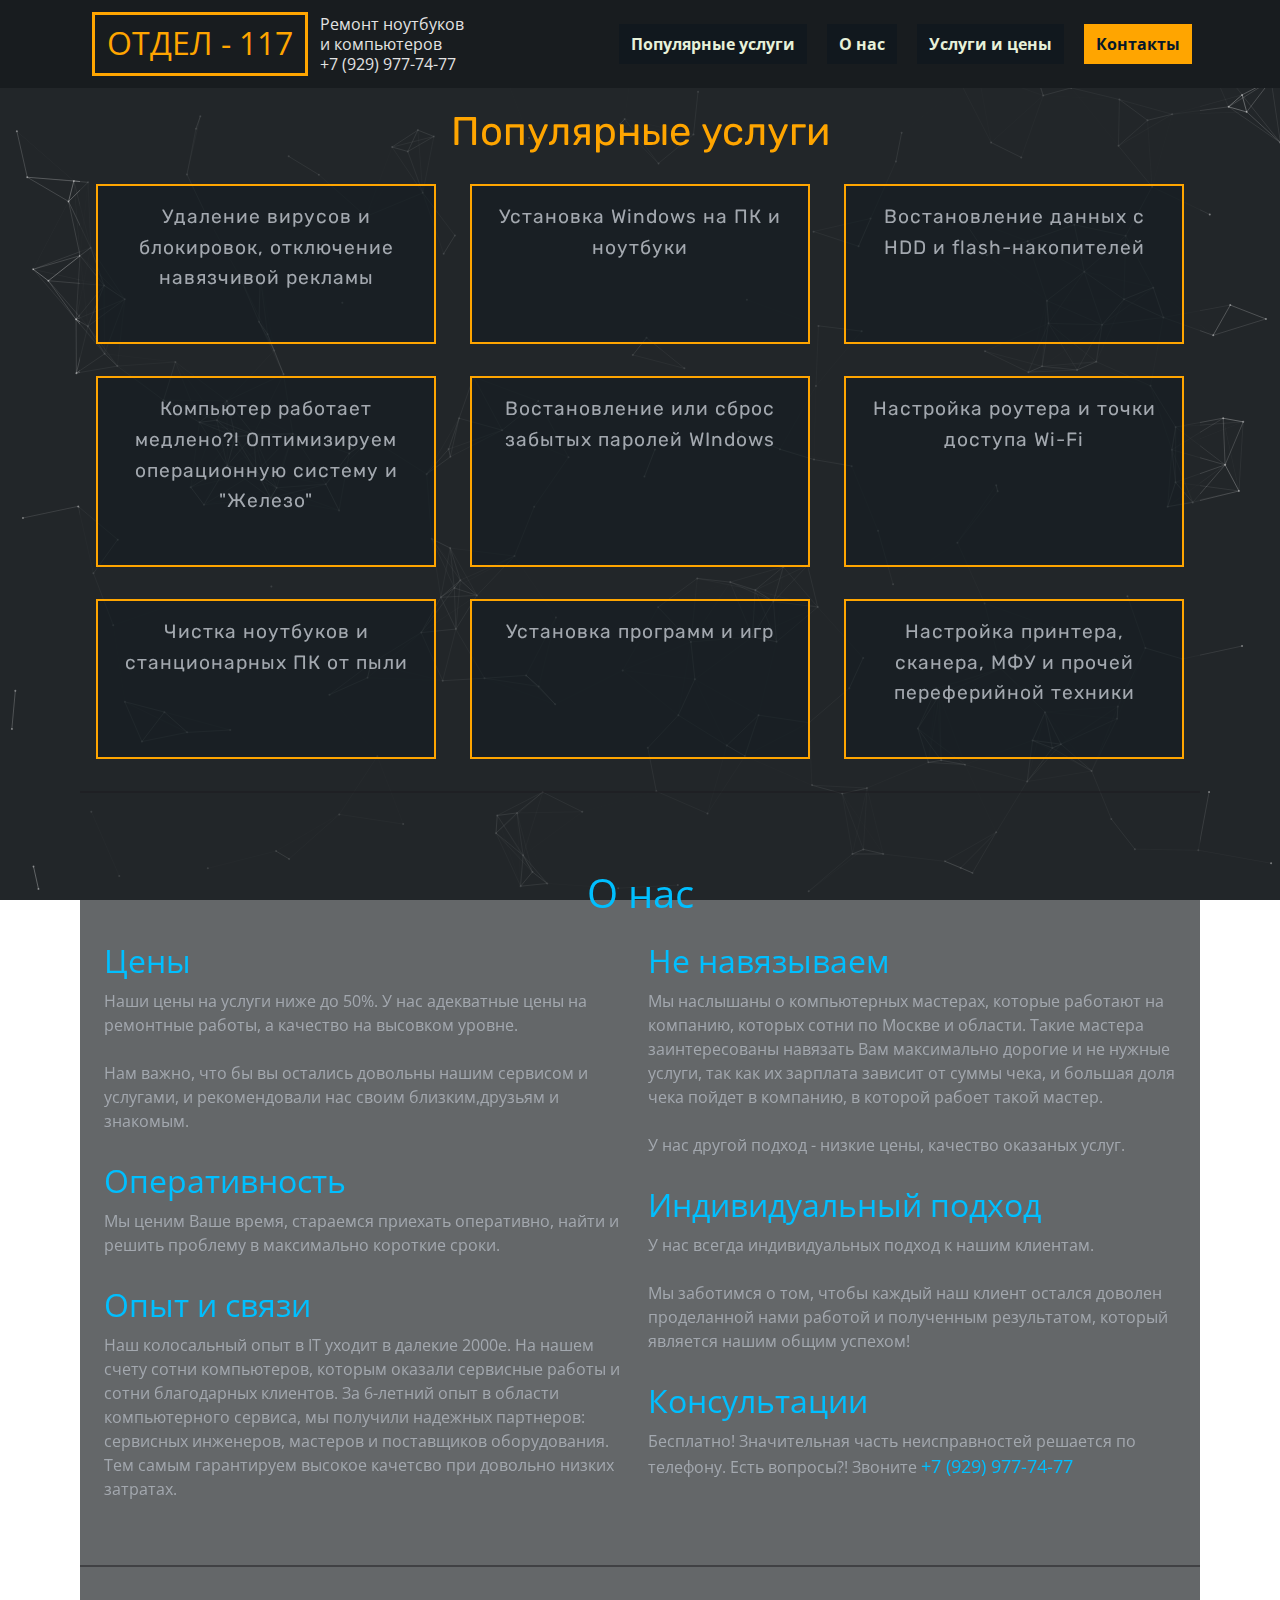
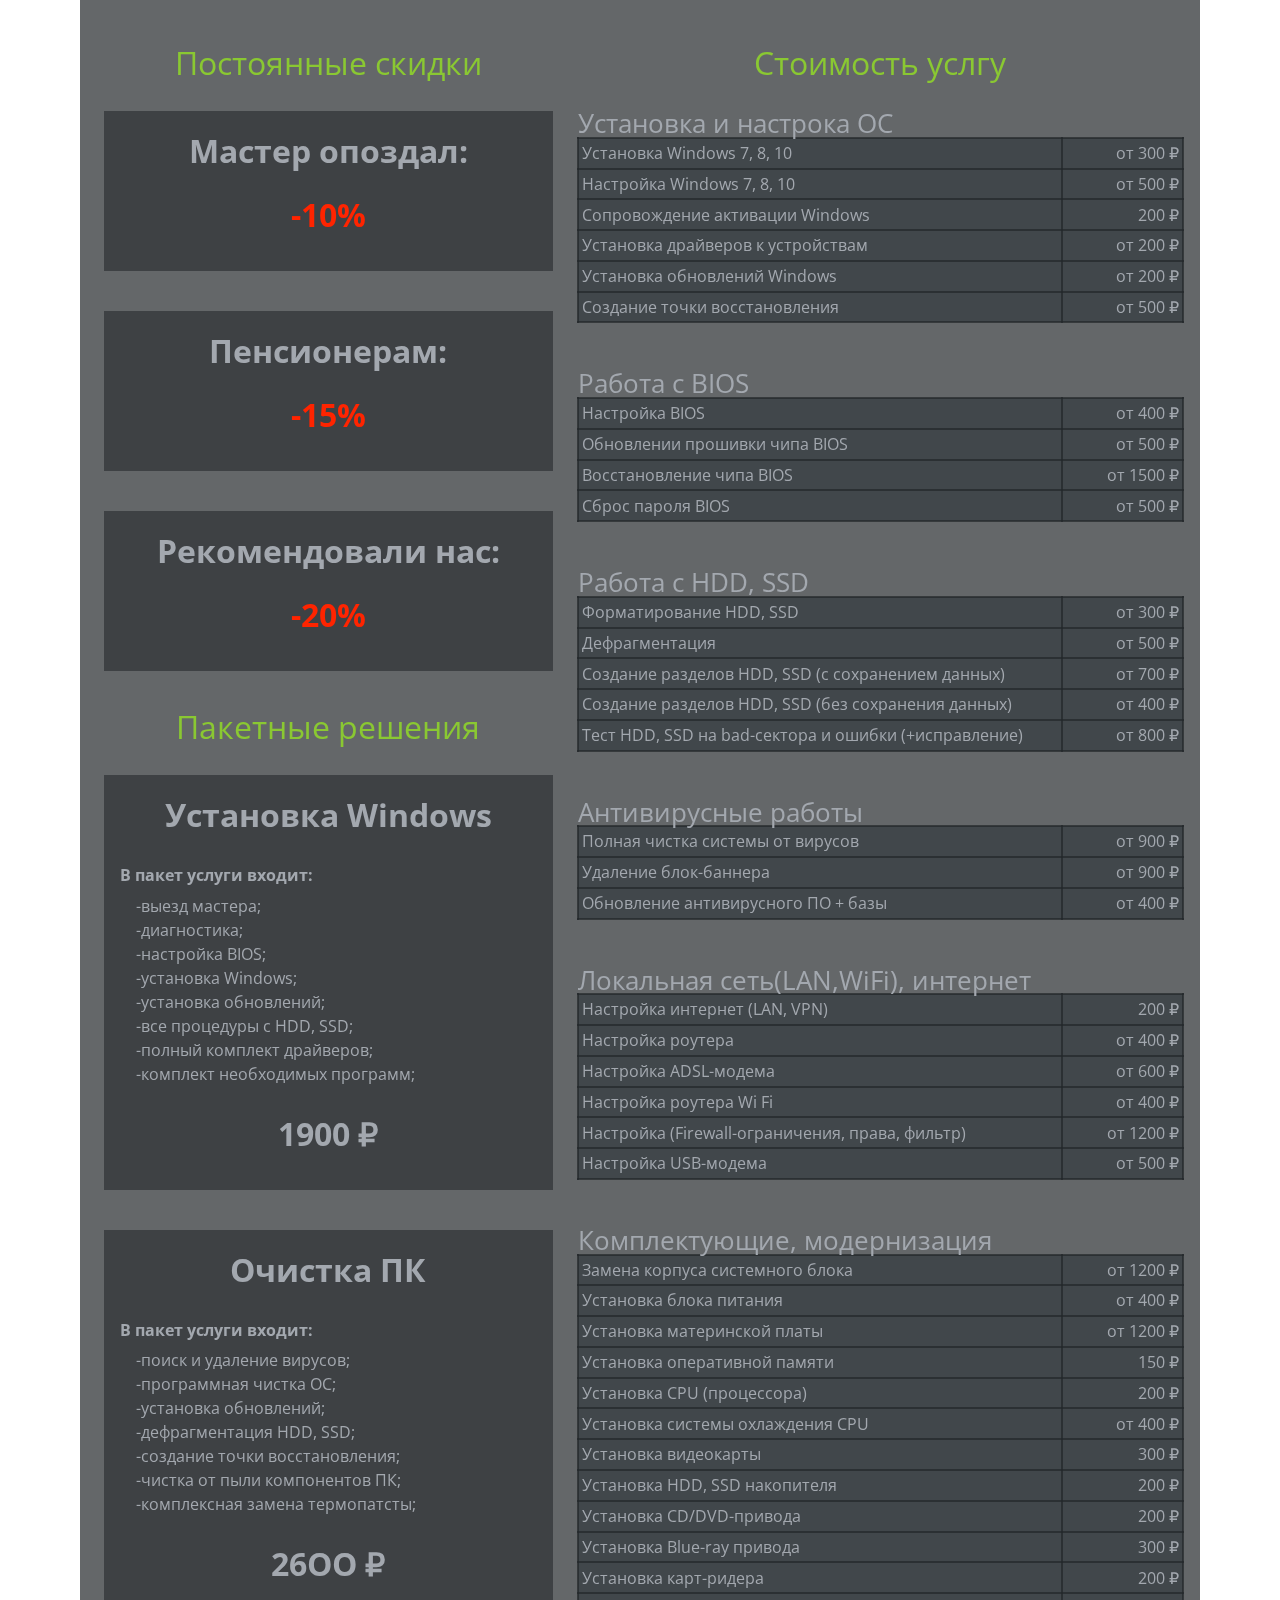
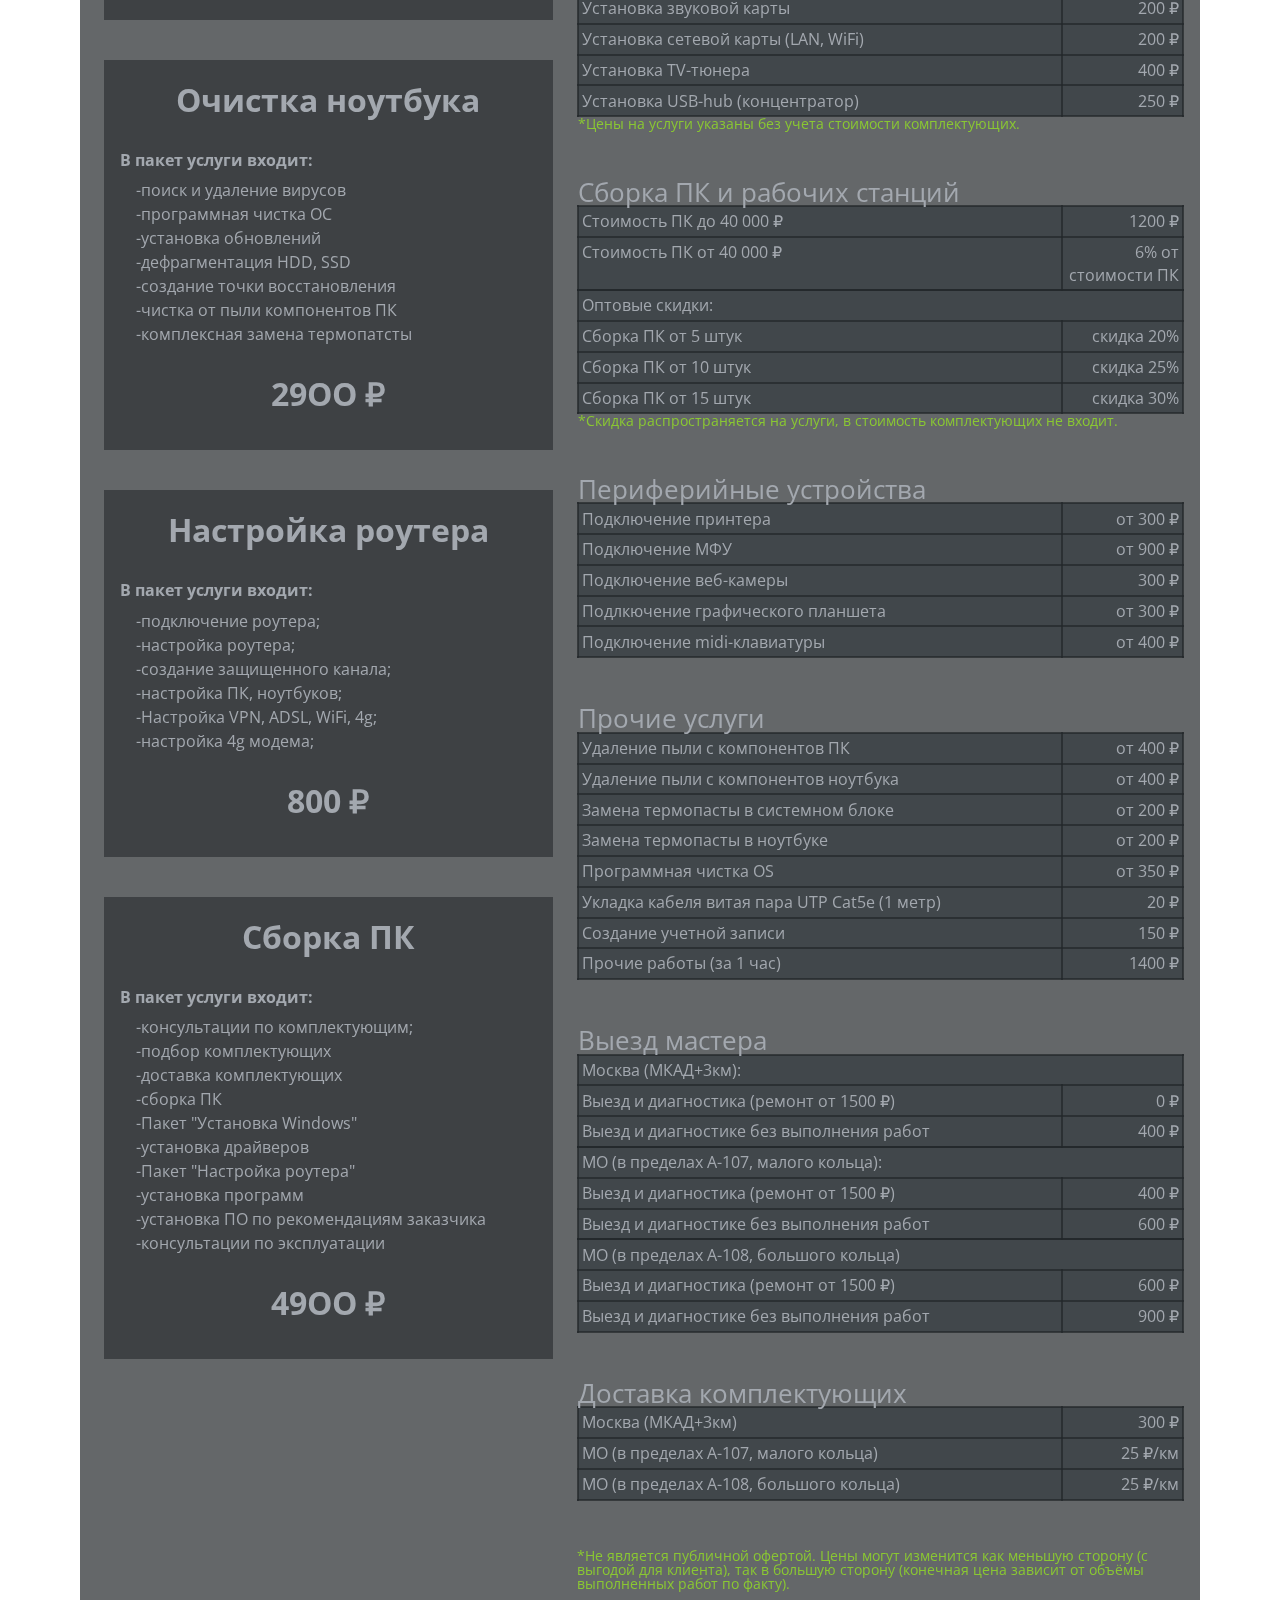
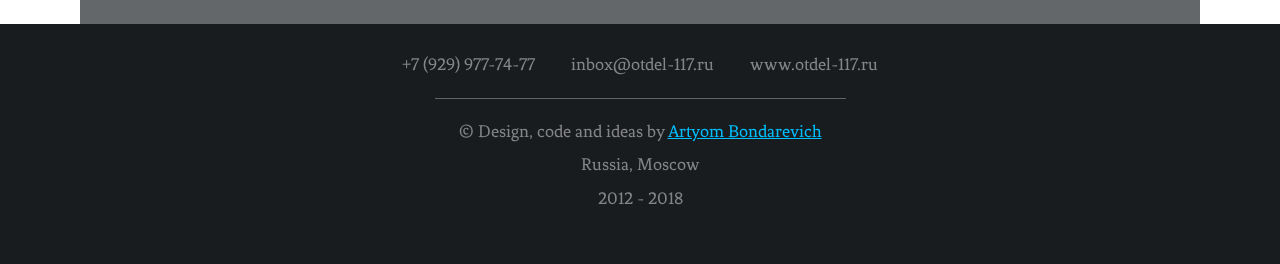
==== commit cd0a3e07: "Update index.html" ====
--- a/index.html
+++ b/index.html
@@ -1,15 +1,6 @@
 <!DOCTYPE html>
 <html lang="en" dir="ltr">
   <head>
-    <!-- Global site tag (gtag.js) - Google Analytics -->
-    <script async src="https://www.googletagmanager.com/gtag/js?id=UA-119019132-2"></script>
-    <script>
-      window.dataLayer = window.dataLayer || [];
-      function gtag(){dataLayer.push(arguments);}
-      gtag('js', new Date());
-      gtag('config', 'UA-119019132-2');
-    </script>
-    <!-- meta -->
     <meta charset="utf-8">
     <meta name="viewport" content="width=device-width, initial-scale=1.0">
     <meta name="yandex-verification" content="3ba91e93a936c334"/>
